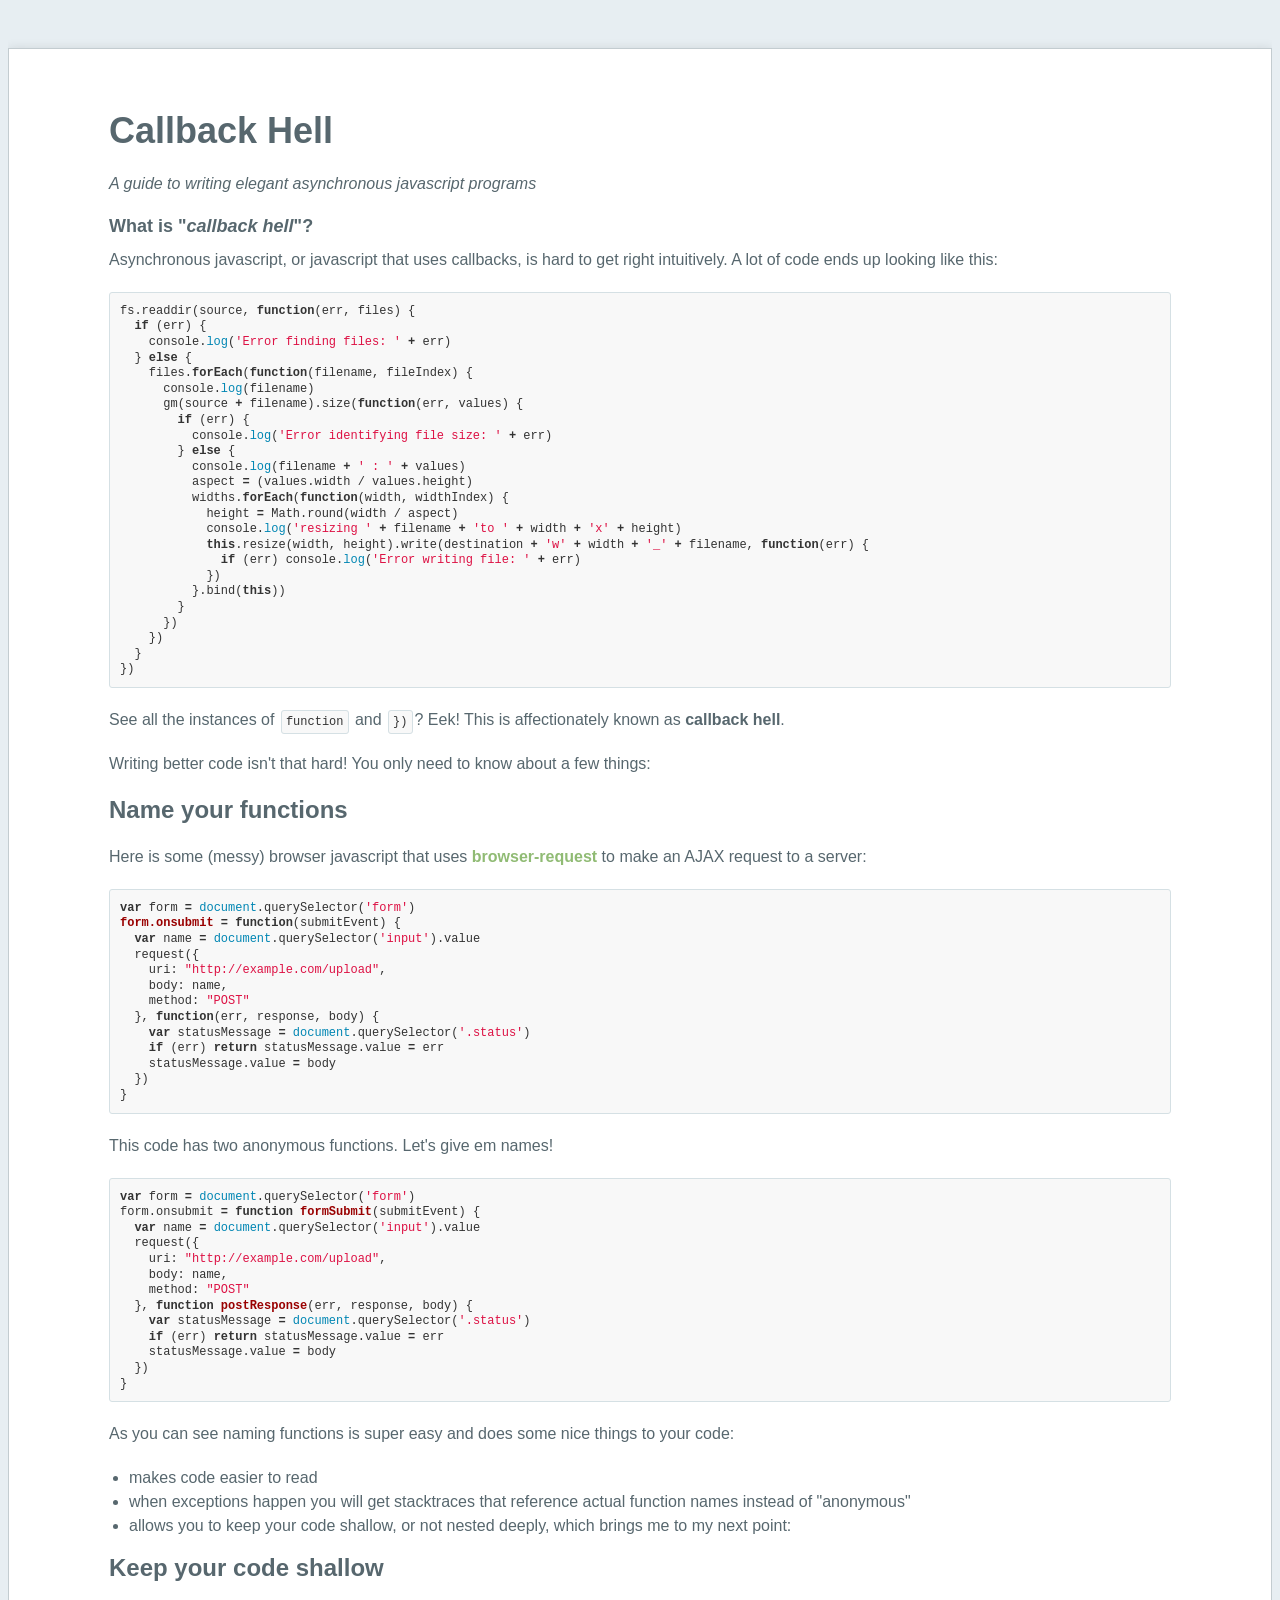
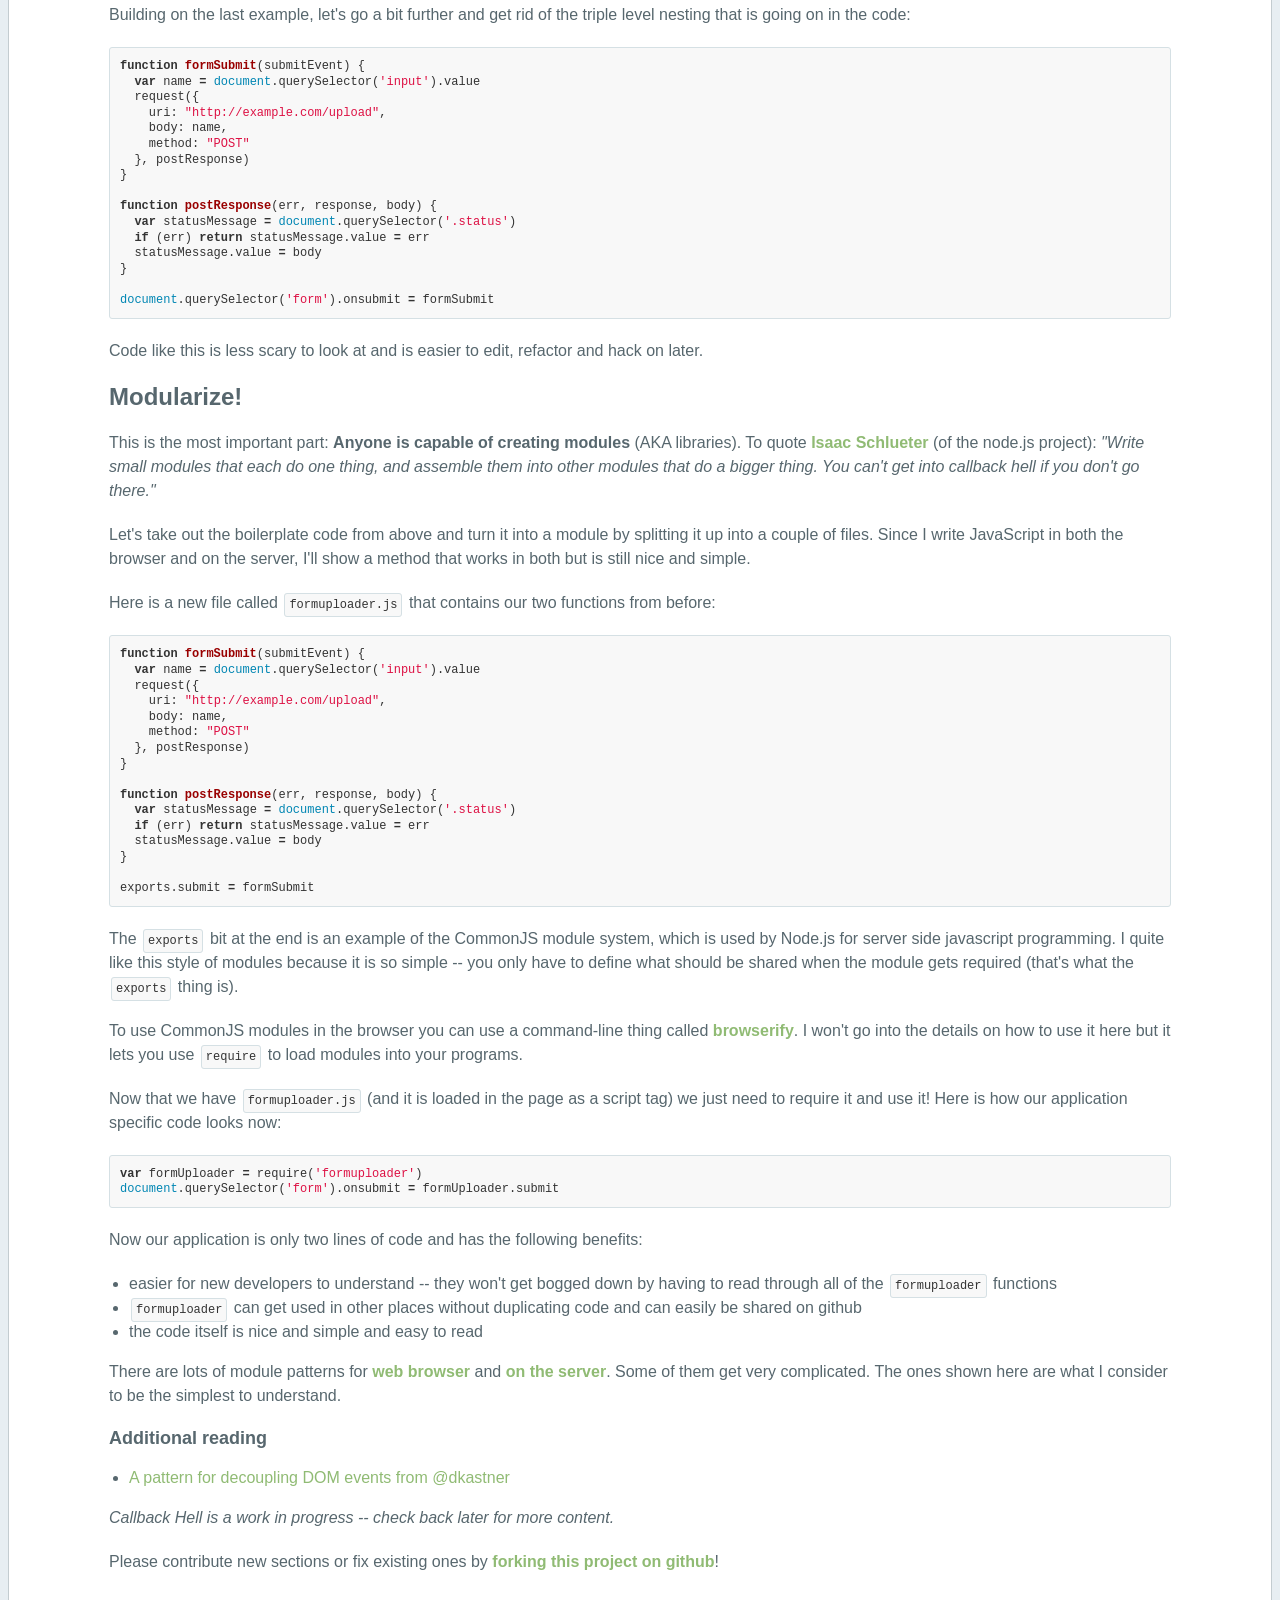
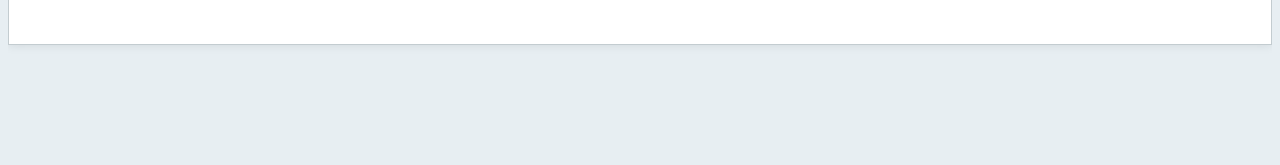
==== index.html @ ab0490d1 "Typo in hell: height x height -> width x height How ironic?" ====
<!doctype html>
<html>
  <head>
    <meta charset="utf-8">
    <meta http-equiv="X-UA-Compatible" content="chrome=1">
    <title>Callback Hell</title>

    <link rel="stylesheet" href="stylesheets/style.css">
    <link rel="stylesheet" href="stylesheets/rainbow.github.css">
    
    <meta name="viewport" content="width=device-width, initial-scale=1">
    <!--[if lt IE 9]>
    <script src="//html5shiv.googlecode.com/svn/trunk/html5.js"></script>
    <![endif]-->
  </head>
  <body>
    <div id="container">
      <div id="main">
        <div id="post" class="sticky-menu">
          <div class="inner clearfix">
            <div class="document prose">
              <div class="surface preview">
                <div class="content-preview-wrapper">
                  <div class="content-preview">
                    <div class="post-content">
                      # Callback Hell
                      
                      *A guide to writing elegant asynchronous javascript programs*
                      
                      ### What is "*callback hell*"?
                      
                      Asynchronous javascript, or javascript that uses callbacks, is hard to get right intuitively. A lot of code ends up looking like this:
                      
                          fs.readdir(source, function(err, files) {
                            if (err) {
                              console.log('Error finding files: ' + err)
                            } else {
                              files.forEach(function(filename, fileIndex) {
                                console.log(filename)
                                gm(source + filename).size(function(err, values) {
                                  if (err) {
                                    console.log('Error identifying file size: ' + err)
                                  } else {
                                    console.log(filename + ' : ' + values)
                                    aspect = (values.width / values.height)
                                    widths.forEach(function(width, widthIndex) {
                                      height = Math.round(width / aspect)
                                      console.log('resizing ' + filename + 'to ' + width + 'x' + height)
                                      this.resize(width, height).write(destination + 'w' + width + '_' + filename, function(err) {
                                        if (err) console.log('Error writing file: ' + err)
                                      })
                                    }.bind(this))
                                  }
                                })
                              })
                            }
                          })
                      
                      See all the instances of `function` and `})`? Eek! This is affectionately known as **callback hell**.
                      
                      Writing better code isn't that hard! You only need to know about a few things:
                      
                      ## Name your functions
                      
                      Here is some (messy) browser javascript that uses [browser-request](https://github.com/iriscouch/browser-request) to make an AJAX request to a server:
                          
                          var form = document.querySelector('form')
                          form.onsubmit = function(submitEvent) {
                            var name = document.querySelector('input').value
                            request({
                              uri: "http://example.com/upload",
                              body: name,
                              method: "POST"
                            }, function(err, response, body) {
                              var statusMessage = document.querySelector('.status')
                              if (err) return statusMessage.value = err
                              statusMessage.value = body
                            })
                          }
                      
                      This code has two anonymous functions. Let's give em names!

                          var form = document.querySelector('form')
                          form.onsubmit = function formSubmit(submitEvent) {
                            var name = document.querySelector('input').value
                            request({
                              uri: "http://example.com/upload",
                              body: name,
                              method: "POST"
                            }, function postResponse(err, response, body) {
                              var statusMessage = document.querySelector('.status')
                              if (err) return statusMessage.value = err
                              statusMessage.value = body
                            })
                          }
                          
                      As you can see naming functions is super easy and does some nice things to your code: 
                      
                       - makes code easier to read
                       - when exceptions happen you will get stacktraces that reference actual function names instead of "anonymous"
                       - allows you to keep your code shallow, or not nested deeply, which brings me to my next point:
                       
                      ## Keep your code shallow
                      
                      Building on the last example, let's go a bit further and get rid of the triple level nesting that is going on in the code:
                      
                          function formSubmit(submitEvent) {
                            var name = document.querySelector('input').value
                            request({
                              uri: "http://example.com/upload",
                              body: name,
                              method: "POST"
                            }, postResponse)
                          }
                      
                          function postResponse(err, response, body) {
                            var statusMessage = document.querySelector('.status')
                            if (err) return statusMessage.value = err
                            statusMessage.value = body
                          }
                      
                          document.querySelector('form').onsubmit = formSubmit

                      Code like this is less scary to look at and is easier to edit, refactor and hack on later.
                      
                      ## Modularize!
                      
                      This is the most important part: **Anyone is capable of creating modules** (AKA libraries). To quote [Isaac Schlueter](http://twitter.com/izs) (of the node.js project): *"Write small modules that each do one thing, and assemble them into other modules that do a bigger thing. You can't get into callback hell if you don't go there."*
                      
                      Let's take out the boilerplate code from above and turn it into a module by splitting it up into a couple of files. Since I write JavaScript in both the browser and on the server, I'll show a method that works in both but is still nice and simple.
                      
                      Here is a new file called `formuploader.js` that contains our two functions from before:
                      
                          function formSubmit(submitEvent) {
                            var name = document.querySelector('input').value
                            request({
                              uri: "http://example.com/upload",
                              body: name,
                              method: "POST"
                            }, postResponse)
                          }
                  
                          function postResponse(err, response, body) {
                            var statusMessage = document.querySelector('.status')
                            if (err) return statusMessage.value = err
                            statusMessage.value = body
                          }

                          exports.submit = formSubmit
                          
                      The `exports` bit at the end is an example of the CommonJS module system, which is used by Node.js for server side javascript programming. I quite like this style of modules because it is so simple -- you only have to define what should be shared when the module gets required (that's what the `exports` thing is).
                      
                      To use CommonJS modules in the browser you can use a command-line thing called [browserify](https://github.com/substack/node-browserify). I won't go into the details on how to use it here but it lets you use `require` to load modules into your programs.
                      
                      Now that we have `formuploader.js` (and it is loaded in the page as a script tag) we just need to require it and use it! Here is how our application specific code looks now:
                
                          var formUploader = require('formuploader')
                          document.querySelector('form').onsubmit = formUploader.submit
                      
                      Now our application is only two lines of code and has the following benefits:
                      
                      - easier for new developers to understand -- they won't get bogged down by having to read through all of the `formuploader` functions
                      - `formuploader` can get used in other places without duplicating code and can easily be shared on github
                      - the code itself is nice and simple and easy to read
                      
                      There are lots of module patterns for [web browser](http://www.adequatelygood.com/2010/3/JavaScript-Module-Pattern-In-Depth) and [on the server](http://nodejs.org/api/modules.html). Some of them get very complicated. The ones shown here are what I consider to be the simplest to understand.
                      
                      ### Additional reading
                      
                      - [A pattern for decoupling DOM events from @dkastner](https://gist.github.com/3392235)
                      
                      *Callback Hell is a work in progress -- check back later for more content.* 
                      
                      Please contribute new sections or fix existing ones by [forking this project on github](http://github.com/maxogden/callback-hell)!
                    </div>
                  </div>
                </div>
              </div>
            </div>
          </div>
        </div>
      </div>
    </div>
    
    <script src="javascripts/marked.js"></script>
    <script type="text/javascript">
      
      var content = document.querySelector('.post-content')
      content.setAttribute('style', "white-space: normal;")
      
      // kinda hacky but whatever
      var lines = content.innerHTML.split('\n')
      var baseIndent = lines[1].split('#')[0]
      
      lines = lines.map(function iterator(line) {
        return line.replace(baseIndent, '')
      })
      
      var trimmed = lines.join('\n')
      content.innerHTML = marked(trimmed)
    </script>
    
    <script src="javascripts/rainbow.js"></script>
    <script src="javascripts/generic.js"></script>
    <script src="javascripts/javascript.js"></script>
    <script type="text/javascript">
    
      var codeBlocks = document.querySelectorAll('code')
          
      Array.prototype.forEach.call(codeBlocks, function iterator(block) {
        block.innerHTML = unescapeEntities(block.innerHTML)
        block.setAttribute('data-language', 'javascript')
      })
      
      Rainbow.color()
      
      // markdown is dumb and always escapes &, < and > with no way to override
      function unescapeEntities(text) {
        function un(text) {
          var d = document.createElement("div")
          d.innerHTML = text
          return d.innerText || d.text || d.textContent
        }
        // need to unescape twice
        // > -> &amp;gt; -> &gt; -> >
        return un(un(text))
      }
      
    </script>
    
    <script type="text/javascript">
      var gaJsHost = (("https:" == document.location.protocol) ? "https://ssl." : "http://www.");
      document.write(unescape("%3Cscript src='" + gaJsHost + "google-analytics.com/ga.js' type='text/javascript'%3E%3C/script%3E"));
    </script>
    <script type="text/javascript">
      try {
        var pageTracker = _gat._getTracker("UA-33352116-1");
      pageTracker._trackPageview();
      } catch(err) {}
    </script>

  </body>
</html>
---- stylesheets/style.css ----
/* ------------------------------------------
  Typography / Basics
---------------------------------------------*/
html,body {
  color: #57676e;
  background: #e7eef2;
  -webkit-font-smoothing: antialiased;
  height: 100%;
  line-height: 1.5em;
  }

body,
textarea,
input { font: 13px/20px 'OpenSans', sans-serif; }

a {
  color: #434c50;
  text-decoration: none;
  -moz-transition: background-color 100ms linear, color 100ms linear;
  -o-transition: background-color 100ms linear, color 100ms linear;
  -webkit-transition: background-color 100ms linear, color 100ms linear;
  transition: background-color 100ms linear, color 100ms linear;
  }
a:hover {
  color: #2e3335;
  }

a:focus {
  outline: none;
  }

a:active {
  outline: none;
  }

p > a {font-weight: 700;}

h1,h2,h3,h4,h5,h6 {
  margin: 0;
  line-height: 1.5em;
  }
h4, h5, h6 {
  }

h1 { font-size: 24px; }
h1 small { font-size: 13px; font-weight: 400; }
h2 { 
  font-weight: 400;
  font-size: 16px;
  padding: 5px 0 5px 30px;
  }
h2 small { font-size: 16px; font-weight: 400; }
h3 { 
  font-size: 11px;
  text-transform: uppercase;
  font-weight: 700;
  margin-top: 10px;
  }

h3 small { font-size: 14px; font-weight: 400; }
h4 { font-size: 14px; }
h5 { font-size: 13px; }
h6 { font-size: 11px; font-weight: 400; }

p {
  font-size: 16px;
  line-height: 1.5em;
	margin-bottom: 0px; 
	margin-top: 10px;
  }
/* Use border-box box model */

* {
  box-sizing: border-box;
  -webkit-box-sizing: border-box;
  -moz-box-sizing: border-box;
  }

/* ------------------------------------------
  Globals
---------------------------------------------*/

/* Top Branding/Navigation */
#header {
  position: absolute;
  top: 0;
  right: 0;
  left: 0;
  padding: 0 20px;
  height: 60px;
  background: #e0e7eb;
  border-bottom: 1px solid #c3ccd0;
  box-shadow: 0 1px 0 rgba(255, 255, 255, 0),0 0 10px rgba(0, 0, 0, 0.1);
  overflow: visible;
  }

body.post #header {
  box-shadow: none;
  border-bottom: none;
  }

#header .navigation a.title {
  position: relative;
  width: 80px;
  background: url('images/sprite.png') 22px -154px no-repeat;
  height: 100%;
  margin: 0;
  -moz-border-radius: 0px;
  -webkit-border-radius: 0px;
  border-radius: 0px;
  }

#header a.title span {
  display: none;
  }

#header .navigation {
  width: 960px;
  margin: 0 auto;
  position: relative;
  line-height: 60px;
  overflow: visible;
  font-size: 12px;
  font-weight: 700;
  height: 100%;
  text-indent: 20px;
  }

#header .navigation > * {
  display: block;
  position: relative;
  padding: 0 20px 0 20px;
  margin: 0px;
  float: left;
  text-indent: 0px;
  }

#header .navigation a:hover {
  background-color: #c9d1d6; 
  }

#header .user-status {
  float: right;
  padding: 0;
  min-width: 120px;
  text-align: right;
  text-indent: -40px;
  }

#header .user-status.logged-out a.button {
  text-indent: 0;
  padding: 0 10px;
  display: block;
  }

#header .user-status .logout {
  display: block;
  float: right;
  width: 30px;
  text-indent: 3000px;
  margin-left: 10px;
  overflow: hidden;
  background-image: url('images/sprite.png');
  background-position: -441px -25px;
  background-repeat: no-repeat;
  }
 
#main {
  overflow:auto;
  padding-bottom: 60px; /* must be same height as the footer */
  }

#main .loading {
  margin: 150px auto;
  width: 50px;
  font-size: 20px;
  text-align: center;
  height: 11px;
  background: url('images/ajax-loader.gif') no-repeat;
  }

#main .loading span {
  display: none;
}

#post .inner {
  position: relative;
  }

/* ------------------------------------------
  Footer - a sticky one
---------------------------------------------*/


/* must declare 0 margins on everything, also for main layout components use padding, not 
vertical margins (top and bottom) to add spacing, else those margins get added to total height 
and your footer gets pushed down a bit more, creating vertical scroll bars in the browser */

#container { 
  min-height: 100%;
  }

#footer {
  position: relative;
  margin-top: -60px; /* negative value of footer height */
  height: 60px;
  overflow: hidden;
  line-height: 60px;
  background: #e0e7eb;
  border-top: 1px solid #c3ccd0;
  clear:both;
  }

#footer .footer-content {
  width: 960px;
  margin: 0 auto;
  font-size: 15px;
  }



#footer a, #footer .brand { 
  font-size: 12px;
  font-weight: bold;
  font-weight: 700;
  }

#footer a {
  margin-right: 20px;
  padding-left: 20px;
}

  a.about, a.help { background-image: url('images/sprite.png'); }
  a.about { background-position: 0 -959px; }
  a.help { background-position: 0 -1049px; }

#footer .footer-content p {
  margin: 16px 0;
  }
  
/*Opera Fix*/
body:before {/* thanks to Maleika (Kohoutec)*/
  content:"";
  height:100%;
  float:left;
  width:0;
  margin-top:-32767px;/* thank you Erik J - negate effect of float*/
  }


/* ------------------------------------------
  Startpage
---------------------------------------------*/

#start .dialog {
  position: relative;
  }

#start h1 {
  padding: 20px 0;
}

#start .organizations {
  overflow: auto;
  margin-bottom: 30px;
}

#start .organizations .organization {
  display: block;
  float: left;
  height: 60px;
  padding: 4px;
  width: 60px;
  margin-right: 20px;
  border: 1px solid #C3CCD0;
  background: #fff;
  -moz-border-radius: 5px;
  -webkit-border-radius: 5px;
  border-radius: 5px;
}

#start .organizations .organization img {
  padding: 0;
  margin: 0;
  -moz-border-radius: 3px;
  -webkit-border-radius: 3px;
  border-radius: 3px;
  height: 50px;
  width: 50px;
}

#start .splash {
  text-align: center;
  background: white;
  font-weight: 400;
  -moz-border-radius: 5px 5px 0 0;
  -webkit-border-radius: 5px 5px 0 0;
  border-radius: 5px 5px 0 0;
  position: relative;
  margin: 40px auto 0 auto;
  width: 340px;
  border: 1px solid #C3CCD0;
  box-shadow: 0 1px 0 rgba(255, 255, 255, 0),0 0 10px rgba(0, 0, 0, 0.1);
  border-radius: 3px;
  }

#start .splash h2 {
  background: url('images/sprite.png') 111px 47px no-repeat;
  text-indent: -3000px;
  overflow: hidden;
  display: block;
  height: 200px;
  }

#start .splash p {
  margin-bottom: 20px;	
  }

.authorize {
  border-top: 1px solid #C3CCD0;
  -moz-border-radius: 0 0 5px 5px;
  -webkit-border-radius: 0 0 5px 5px;
  border-radius: 0 0 5px 5px;
  padding: 20px ;
  }

.authorize p {
  margin-top: 0; 
  margin-bottom: 20px;
  }
  
.authorize a.button {
  display: block;
  background: #516066;
  padding: 5px;
  -moz-border-radius: 5px;
  -webkit-border-radius: 5px;
  border-radius: 5px;
  font-family:'OpenSans', sans-serif; 
  text-transform: uppercase;
  font-size: 11px;
  font-weight: 700;
  color: #fff;
  }
  .authorize a.button:hover { background: #3d4548; }

/* ------------------------------------------
  Profile
---------------------------------------------*/

#profile_wrapper {
  overflow: auto;
  padding: 20px 0;
  border-bottom: 1px solid #C3CCD0;
}

#start .profile-header {
  overflow: auto;
}

#start .profile-header .avatar {
  height: 90px;
  width: 90px;
  padding: 4px;
  border: 1px solid #C3CCD0;
  background: #fff;
  -moz-border-radius: 5px;
  -webkit-border-radius: 5px;
  border-radius: 5px;
  float: left;
}

#start .profile-header .user {
  margin-top: 25px;
  margin-left: 30px;
  float: left;
}

#start .profile-header .user .username {
  font-size: 26px;
  font-weight: bold;
  margin-bottom: 5px;
}

#start .profile-header, #start .profile-details {

  font-size: 14px;
}

#start .profile-header {
  float: left;
}

#start .profile-details {
  float: right;
  margin-top: 50px;
  margin-left: 100px;
  overflow: auto;
}

#start .profile-details .info {
  float: left;
}

#start .profile-details .info span {
  color: #93A8B1;
}

#start .profile-details .stats {
  float: right;
  margin-top: 5px;
  margin-left: 70px;
}

#start .profile-details .stats .count {
  text-align: center;
  font-size: 30px;
  font-weight: bold;
}

#start .profile-details .stats .label {
  text-align: center;
  color: #777;
}

/* ------------------------------------------
  Repos listing
---------------------------------------------*/

body.start {
  }

#start {
  padding-bottom: 20px;
  width: 960px;
  margin: 20px auto 0 auto;
  }

#start .owner {
  font-size: 16px;
  padding: 10px;
  margin-bottom: 20px;
  background: #E0E7EB; 
  -moz-border-radius: 4px;
  -webkit-border-radius: 4px;
  border-radius: 4px
  }

#start .owner::before {
  content: "";
  background: url('images/sprite.png') 0px -550px no-repeat;
  height: 30px;
  width: 30px;
  float: left;
  display: block;
  position: relative;
  }
#start .owner .repo-count {
	display: block;
	float: right;
  }

.repos {
  overflow: auto;
  padding: 0px 0 20px 0;
  }

.repos > a {
  display: block;
  float: left;
  position: relative;
  overflow: hidden;
  text-align: center;
  width: 140px;
  height: 180px;
  margin: 0 20px 20px 0;
  
  box-shadow: 0 1px 0 rgba(255, 255, 255, 0),0 0 10px rgba(0, 0, 0, 0.1);

  background:url('images/sprite.png') -450px -640px no-repeat;
  background-color: #E0E7EB;
  
  -moz-border-radius: 3px 3px 0px 3px;
  -webkit-border-radius: 3px 3px 0px 3px;
  border-radius: 3px 3px 0px 3px;
  }

.repos > a:before {
  content: '';
  display: inline-block;
  height: 100%;
  vertical-align: middle;
  margin-right: -0.25em;
  }

.repos > a:hover {
  background-color: #f0f5f7;
  }

.repos > a .name {
  display: inline-block;
  vertical-align: middle;
  width: 116px;
  font-size: 12px;
  text-align: center;
  overflow: hidden;
  word-wrap: break-word;
  color: #526066;
  margin: 0 10px;
  }

.repos > a:hover .name {
  color: #526066;
  }

.repos a .branches {
  position: absolute;
  background:url('images/sprite.png') -450px -640px no-repeat;
  background-color: #f0f5f7;
  -moz-border-radius: 3px 3px 0px 3px;
  -webkit-border-radius: 3px 3px 0px 3px;
  border-radius: 3px 3px 0px 3px;
  font-size: 12px;
  text-align: left;
  left: 0px;
  right: 0px;
  bottom: 0px;
  top: 0px;
  padding: 10px;
  overflow: auto;
  border-radius: 3px;
  }

.repos a .branches .label {
  line-height: 27px;
  padding: 0 5px;
  }

.repos a .branches .repo-error {
  position: absolute;
  top: 0; bottom: 0; left: 0; right: 0;
  color: #C52528;
  text-align: center;
  padding-top: 80px;
  padding-top: 45px;
  margin: auto;
  overflow: hidden;
  word-wrap: break-word;
  }

  
.repos a .branches .branch {
  padding: 2px 5px;
  text-align: center;
  }

.repos a .branches a.branch {
  display: block;
  color: #555;
  }

.loading-branches, .post-listing a.link.folder.loading .filename  {
  text-indent: -9999px;
  overflow: hidden;
  position: absolute;
  margin: auto;
  left: 0; right: 0; top: 0; bottom: 0;
  background: url('images/ajax-loader.gif') no-repeat;
  height: 11px;
  width: 44px;
  }
  .loading-branches, .post-listing a.link.folder.loading {
	  background-color: #F0F5F7;
  }

.repos a .branches a.branch:hover  {
  background: #E0E7EB;
  }

.start .sites,
.dialog form {
  width: 240px;
  position: absolute;
  left: 50%;
  margin-left: -120px;
  }

ul.site li {
  position: relative;
  }

ul.site li a {
  display: block;
  border-bottom: 1px solid #eee;
  padding: 4px 0;
  }
  ul.site li a:hover {
    background: url(images/icons.png) no-repeat 220px -20px;
    }

/* User box */
#user {
  font-size:12px;
  position:absolute;
  top:0;
  right:0;
  z-index:2;
  padding:5px;
  background:#eee;
  border-radius:0 0 0 4px;
  -moz-border-radius: 0 0 0 4px;
  -webkit-border-radius: 0 0 0 4px;
  box-shadow:
  inset #ccc 0px 1px,
  inset #ddd 0px 0px 5px,
  #fff 0px 1px,
  #f8f8f8 0px 3px 3px;
  }
  #user .name,
  #user .logout {
    display:inline;
    padding:0 5px;
    }
  #user a { color:#222; }
  #user .logout a { color:#999; }

/* Form hint */
#hint {
  position: absolute;
  top: -30px;
  font-size: 20px;
  width: 100%;
  text-align: center;
  }


/* ------------------------------------------
  New post
---------------------------------------------*/

.step {
  background: white;
  padding: 20px 20px 40px;
  -moz-border-radius: 4px;
  -webkit-border-radius: 4px;
  border-radius: 4px;
  width: 318px;
  margin: 40px auto 0;
  border: 1px solid #CCC;
  -moz-box-shadow: 0 0 3px rgba(0, 0, 0, 0.10);
  -webkit-box-shadow: 0 0 3px rgba(0, 0, 0, 0.10);
  box-shadow: 0 0 3px rgba(0, 0, 0, 0.10);
  }
  .step form {
    width: 240px;
    margin: 0 auto;
    }

/* ------------------------------------------
  Posts
---------------------------------------------*/

#posts {
  padding: 30px 0;
  width: 960px;
  margin: 0 auto;
  }


#publish_status {
  position: relative;
  height: 50px;
  }
  #publish_status.active {
    background: #fff;
    border: 1px solid #a0a0a0;
    }

.post-listing a.link {
  display: block;
  float: left;
  position: relative;
  overflow: hidden;
  width: 140px;
  height: 180px;
  margin: 0 20px 20px 0;
  
  box-shadow: 0 1px 0 rgba(255, 255, 255, 0),0 0 10px rgba(0, 0, 0, 0.1);
  border-radius: 3px 40px 3px 3px;
  
  background:url('images/sprite.png') -450px -400px no-repeat;
  background-color: #F2F6F8;
  }
  .post-listing a.link:hover { 
  background-color: white; 
  }

.post-listing a.link:before {
  content: '';
  display: inline-block;
  height: 100%;
  vertical-align: middle;
  margin-right: -0.25em;
  }
  
.post-listing a.link .filename {
  display: inline-block;
  vertical-align: middle;
  width: 116px;
  font-size: 12px;
  text-align: center;
  overflow: hidden;
  word-wrap: break-word;
  color: #526066;
  margin: 0 10px;
  }
  .post-listing a.link.loading { background-color: white; }
  .post-listing a.link.loading .filename {
    text-indent: -9999px;
    overflow: hidden;
    position: absolute;
    margin: auto;
    left: 0; right: 0; top: 0; bottom: 0;
    background: url('images/ajax-loader.gif') no-repeat;
    height: 11px;
    width: 44px;
    color: #444;
    }

.post-listing a.link:hover .filename {
  color: #526066;
  }

.post-listing a.link:hover {
  border-color: #a0a0a0;
  color: #404040;
  }

.post-listing a.link:active {
  border-color: #526066;
  }

.post-listing a.link.folder {
  background:url('images/sprite.png') -450px -150px no-repeat;
  background-color: #E0E7EB;
  border-radius: 3px;
  }
  .post-listing a.link.folder:hover { 
    background-color: #f0f5f7; 
    }

.post-listing a.link.new .button {
  background: #516066 url('images/sprite.png') -440px -90px no-repeat;
  text-indent: 10px;
  padding: 5px;
  color: white;
  position: absolute;
  width: 100px;
  margin: auto;
  top: 40%;
  left: 0;
  right: 0;
  -moz-border-radius: 5px;
  -webkit-border-radius: 5px;
  border-radius: 5px;
  text-transform: uppercase;
  text-align: center;
  font-size: 11px;
  font-weight: 700;
  }
  .post-listing a.link.new:hover .button { background: #3d4548 url('images/sprite.png') -440px -90px no-repeat; }


/* ------------------------------------------
  Post
---------------------------------------------*/

.document-menu {
  padding: 0 20px;
  height: 60px;
  background: #667880;
  overflow: visible;
  line-height: 40px;
  z-index: 2000;
  }

#post.sticky-menu .document-menu {
  position: fixed;
  top: 0px;
  left: 0px;
  right: 0px;
  }

#post.published .document-menu {
  background: #90bb74;
  }

#post.published .metadata {
  background: #73965d;
  }

.document-menu .options {
  display: none;
  background: #667880;
  -moz-transition: background 100ms linear;
  -o-transition: background 100ms linear;
  -webkit-transition: background 100ms linear;
  transition: background 100ms linear;
  }

#post.published .document-menu .options {
  background: #90bb74;
  }

.document-menu-content {
  width: 960px;
  margin: 0 auto;
  color: #E7EEF2;
  font-weight: 700;
  position: relative;
  }

.document-menu-content .status {
  position: absolute;
  left: -50px;
  width: 50px;
  height: 60px;
  background-image:url('images/sprite.png');
  background-position: -290px -185px;
  }

#post.published .document-menu-content .status {
  background-position: -290px -285px;
  }

.document-menu-content .menu-item {
  background: rgba(0,0,0, 0.2);
  line-height: 40px;
  margin: 10px 0;
  }

.document-menu-content .menu-item state {
  background: none;
  }

.document-menu-content .menu-item.preview, .document-menu-content .menu-item.cheatsheet, .document-menu-content .menu-item.compose {
  text-indent: -9999px;
  overflow: hidden;
  background-image:url('images/sprite.png');
  background-repeat: no-repeat;
  width: 40px;
  padding: 0;
  margin-left: 1px;
  border-radius: 0;
  }
  .document-menu-content .menu-item.cheatsheet { 
    background-position: -290px -486px;
    -moz-border-radius: 5px 0px 0px 5px;
    -webkit-border-radius: 5px 0px 0px 5px;
    border-radius: 5px 0px 0px 5px;
    }
  .document-menu-content .menu-item.preview { 
    background-position: -438px 15px;
    -moz-border-radius: 0px 5px 5px 0px;
    -webkit-border-radius: 0px 5px 5px 0px;
    border-radius: 0px 5px 5px 0px;
    }
  .document-menu-content .menu-item.compose { 
    background-position: -288px -538px;
    }
  
.document-menu-content .menu-item.preview.active, .document-menu-content .menu-item.cheatsheet.active, .document-menu-content .menu-item.compose.active {
  background-color: rgba(0,0,0, 0.6);
  }

.document-menu-content .menu-item.meta {
  background-image:url('images/sprite.png');
  background-position: -288px 14px;
  padding-left: 35px;
  padding-right: 10px;
  }

.document-menu-content .menu-item.meta.active {
  background-color: rgba(0,0,0, 0.6);
  }

.document-menu-content a {
  color: #E7EEF2;
  }
  .document-menu-content a:active {
	  -webkit-box-shadow: inset 0px 0px 5px 0px rgba(0, 0, 0, .2);
    box-shadow: inset 0px 0px 5px 0px rgba(0, 0, 0, .2);
    }

.menu-item {
  -moz-border-radius: 5px;
  -webkit-border-radius: 5px;
  border-radius: 5px;
  }

.menu-item:hover {
  background: rgba(0,0,0, 0.3);
  }

.document-menu-content .menu-item.meta {
  margin-left: 20px;
  }

.document-menu-content .filename input {
  font-family: Menlo, monospace;
  background: transparent;
  border: none;
  height: 40px;
  font-size: 16px;
  color: #555;
  color: #e7eef2;
  width: 400px;
  padding: 0 5px;
  margin: 10px 0;
  -moz-border-radius: 5px;
  -webkit-border-radius: 5px;
  border-radius: 5px;
  }

.document-menu-content .filename .state {
  position: absolute;
  left: 420px;
  top: 15px;
  width: 50px;
  height: 30px;
  }

.document-menu-content .filename .state.loading {
  background: url('images/ajax-loader.gif') center center no-repeat;
  }

.document-menu-content .filename .state.error {
  background-image:url('images/sprite.png');
  background-position: -300px -200px;
  }

.document-menu-content .filename .state.success {
  background-image:url('images/sprite.png');
  background-position: -300px -300px;
  }

.document-menu-content .filename input:hover, .document-menu-content .filename input:focus {
  background-color: rgba(0,0,0, 0.2);
  color: #e7eef2;
  }

.document-menu .options {
  position: absolute;
  top: 60px;
  right: 0px;
  width: 300px;
  z-index: 3000;
  border-radius: 0 0 5px 5px;
  }


.document-menu .options .publish-state {
  padding: 0 20px;
  }

.document-menu .options .actions {
  background: rgba(255, 255, 255, 0.1);
  padding: 20px;
  border-radius: 0 0 5px 5px;
  }

.document-menu .options .actions .button {
  display: block;
  text-align: center;
  background: rgba(0,0,0, 0.2);
  -moz-border-radius: 5px;
  -webkit-border-radius: 5px;
  border-radius: 5px;
  }

.document-menu .options .actions .button:hover {
  background: #DB6F6F;
  }

.document-menu-content .menu-item.save-state {
	background: none;
  }
  .document-menu-content .menu-item.save-state:hover {
  background: none;
  }

.document-menu-content .state .button.save { 
  background: rgba(0,0,0, 0.2); 
  width: 180px; 
  text-align: center;
  line-height: 40px;
  margin-left: 1px;
  margin: 0px;
  height: 40px;
  border-radius: 0px 4px 4px 0px;
  margin-left: 1px;
  padding: 0;
  }
  .document-menu-content .state .button.save:hover { background: rgba(0,0,0, 0.4); }

.document-menu-content .save-state {
  margin-left: 20px;
  }
  .document-menu-content .save-state:hover {
    background: rgba(0,0,0, 0.2);
    }

.document-menu-content .state .button {
  display: block;
  float:left;
  color: #fff;
  -moz-border-radius: 3px;
  -webkit-border-radius: 3px;
  border-radius: 3px;
  margin: 5px;
  line-height: 30px;
  height: 30px;
  padding: 0 12px;
  }

.document-menu-content .state .button.toggle-options {
  background-image: url('images/sprite.png');
  background-position: -288px -437px;
  width: 50px;
  padding: 0;
  height: 40px;
  margin: 0;
  border-radius: 3px 0 0 3px;
  background-color: rgba(0, 0, 0, .2);
  }

.document-menu-content .state .button:hover {
  background-color: rgba(0, 0, 0, 0.4);
  }

.document-menu-content .state .button.inactive, .document-menu-content .state .button.inactive:hover {
  text-shadow: none;
  background: rgba(0, 0, 0, 0.1);
  color: rgba(255, 255, 255, 0.5);
  cursor: default;
  }

.document-menu-content .state .button.error, .document-menu-content .state .button.error:hover {
  background: #DB6F6F;
  }
  .document-menu-content .state .button.saving {
	  text-indent: -9999px;
	  overflow: hidden;
	  background-image: url('images/ajax-loader-unpublished.gif');
	  background-repeat: no-repeat;
	  background-position: 60px 13px;
	  }
	  .published .document-menu-content .state .button.saving {
  	  text-indent: -9999px;
	    overflow: hidden;
	    background-image: url('images/ajax-loader-published.gif');
	    background-repeat: no-repeat;
	    background-position: 60px 13px;
	    }

.document-menu-content .state .options {
  background: rgba(0,0,0, 0.3);
  color: #fff;
  -moz-border-radius: 5px;
  -webkit-border-radius: 5px;
  border-radius: 5px;
  margin-left: 10px;
  padding: 8px;
  }

.document .metadata {
  overflow: hidden;
  background: #526066;
  color: #CCC;
  z-index: 1000;
  -moz-transition: background 100ms linear;
  -o-transition: background 100ms linear;
  -webkit-transition: background 100ms linear;
  transition: background 100ms linear;
  }

.document .metadata-content .CodeMirror {
  color: #F0F0F0;
  }

.document .metadata-content {
  width: 960px;
  margin: 0 auto;
  }

.document .metadata #raw_metadata {
  }

.state p,
.state .button-padding {
  float: left;
  }
  .state p {
    color: #526066;
    font-weight: 400;
    font-size: 11px;
    line-height: 35px;
    margin: 0;
    }

.document {
  min-height: 400px;
  position: relative;
  overflow:hidden;
  }

.document .surface {
  overflow: hidden;
  }

.document .surface .cheatsheet-wrapper         { display: none; }
.document .surface .content-wrapper            { display: none; }
.document .surface .content-preview-wrapper    { display: none; }

.document .surface.cheatsheet .cheatsheet-wrapper {
  padding-top: 20px;
  display: block;
  position: relative;
  }

.document .surface.compose .content-wrapper {
  padding-top: 20px;
  display: block;
  position: relative;
  }

.document .surface.preview .content-preview-wrapper {
  position: relative;
  display: block;
  padding-top: 20px;
  word-wrap: break-word;
  }

.document .content-preview, .document .content {
  padding: 20px 0px;
  margin: 0 auto;
  }

.document .cheatsheet-wrapper .content {
  width: 960px;

  margin: 0 auto;
  overflow: auto;
  }

.document .cheatsheet-wrapper .content .left {
  float: left;
  width: 450px;
  }

.document .cheatsheet-wrapper .content .right {
  float: right;
  width: 450px;
  }

.document .cheatsheet-wrapper .content h2 {
  font-weight: 700;
  padding: 5px 0;
  margin: 0;
  }

.document .cheatsheet-wrapper .content pre {
  border: 1px solid #C3CCD0;
  box-shadow: 0 1px 0 rgba(255, 255, 255, 0),0 0 10px rgba(0, 0, 0, 0.1);
  background: #fff;
  line-height: 1.5em;
  font-size: 17px;
  padding: 10px;
  font-family: Menlo, monospace !important;
  }

/* ------------------------------------------
  Rendered Markdown
---------------------------------------------*/

.post-content {
  white-space: pre;
  background: #fff;
  padding: 50px 100px;
  font-family: 'OpenSans', sans-serif;
  font-weight: 400;
  border: 1px solid #C3CCD0;
  font-size: 16px;
  box-shadow: 0 1px 0 rgba(255, 255, 255, 0),0 0 10px rgba(0, 0, 0, 0.1);
  }

.post-content * {
	line-height: 1.2em;
  }

.post-content p, .post-content ul, .post-content ol,  .post-content li {
	line-height: 1.5em;
  }

.post-content .title {
  font-size: 18px; 
  margin-bottom: 20px; 
  font-weight: 700;
  border-bottom: 1px solid #d5e0e4;
  padding-bottom: 20px;
  }

.post-content h1 { font-size: 36px; margin: 10px 0 20px 0; }
.post-content h2 { font-size: 24px; margin: 10px 0 20px 0; font-weight: 700; padding: 0; }
.post-content h3, .post-content h4, .post-content h5, .post-content h6 { 
  text-transform: none;
  font-size: 18px;
  font-weight: 700;
  margin: 10px 0 5px 0;
  }
  
.post-content blockquote {
	padding-left: 19px;
  border-left: 1px solid #d5e0e4;
  font-style: italic;
  margin-bottom: 20px;
  }

.post-content ul {
  margin-left: 0px;
  padding-left: 20px;
  list-style: disc;
  }

.post-content ol {
  margin-left: 0px;
  padding-left: 20px;
  list-style: decimal;
  }

.post-content img {
  max-width: 780px;
  }

.post-content .meta {
  margin-top: 30px;
  padding-top: 5px;
  font-size: 12px;
  text-transform: uppercase;
  border-top: 1px solid #d5e0e4;
  }

.post-content a {
  color: #90BB74;
  }
.post-content a:hover {
  color: #73955C;
  }
  
.post-content p {
  margin-bottom: 20px;
  }

.post-content p:last-child {
  margin-bottom: 20px;
  }
  
.post-content code {
  font-family: Menlo, monospace;
  padding: 4px;
  margin: 0 2px;
  -moz-border-radius: 3px;
  -webkit-border-radius: 3px;
  border-radius: 3px;
  font-size: 12px;
  border: 1px solid #d5e0e4;
  }

.post-content pre {
  overflow: auto;
  padding: 10px;
  border-radius: 3px;
  border: 1px solid #d5e0e4;
  word-wrap: normal
  }
  .post-content pre code {

    border: none;
    margin: 0;
    padding: 0;
    }

.post-content hr {
  margin: 5px 0 19px 0;
  border: 0;
  border-top: 1px solid #d5e0e4;
  -moz-border-radius: 5px;
  -webkit-border-radius: 5px;
  border-radius: 5px;
  }

/* ------------------------------------------
  About
---------------------------------------------*/

#container .about {
  width: 960px;
  margin: 30px auto;
  background: white;
  }

/* ------------------------------------------
  Logbook
---------------------------------------------*/

.help {
  width: 960px;
  margin: 20px auto;
  }

.help h2 {
  background: url('images/sprite.png') -110px -1042px no-repeat;
  }
  .help.post-content h2 { background: none;}
  
.help .articles {
  overflow: auto;
  }

.help .articles .article {
  -moz-border-radius: 4px;
  -webkit-border-radius: 4px;
  border-radius: 4px
  border: #c3ccd0 1px solid;
  overflow: hidden;
  background-color: #F2F6F8;
  box-shadow: 0 1px 0 rgba(255, 255, 255, 0),0 0 10px rgba(0, 0, 0, 0.1);

  font-size: 16px;
  position: relative;
  margin: 20px 20px 0px 0;
  width: 220px;
  height: 250px;
  color: #444;
  display: block;
  float: left;
  padding: 10px;
  border: 1px solid #C3CCD0;
  }
  .help .articles .article:hover {
    background-color: white;
    }

.help .articles .article .title {
  padding: 5px 0;
  }

.help .articles .article p {
  font-size: 12px;
  font-weight: 400;
  }


.help-article {
  width: 960px;
  margin: 30px auto;
  }

/* ------------------------------------------
  Notifications
---------------------------------------------*/

#notification .notification{
  text-align: center;
  width: 440px;
  margin: 60px auto 0 auto;
  padding: 20px;
  font-size: 24px;
  line-height: 1.5em;
  font-weight: 700;
  }

#notification a {
	background: #516066;
  padding: 5px;
  color: white;
  position: relative;
  display: block;
  width: 100px;
  height: 30px;
  margin: 0px auto;
  -moz-border-radius: 5px;
  -webkit-border-radius: 5px;
  border-radius: 5px;
  text-transform: uppercase;
  text-align: center;
  font-size: 11px;
  font-weight: 700;
  }
  #notification a:hover { background: #3d4548; }

ul.form li {
  position: relative;
  }

label.error {
  color: #E73C58;
  position: absolute;
  right: 5px;
  top: 23px;
  font-size: 12px;
  }

/* ------------------------------------------
  Class Helpers
---------------------------------------------*/
.clearfix:after {
  content: '.';
  display: block;
  height: 0;
  clear: both;
  visibility: hidden;
  }

* html .clearfix { height: 1%; } /* IE6 */
*:first-child + html .clearfix { min-height: 1%; } /* IE7 */

.icon {
  background: transparent url(images/icons.png) no-repeat 0 0;
  width: 20px;
  height: 20px;
  display: block;
  text-indent: -999em;
  }
.fl { float: left; }
.fr { float: right; }
.clear { clear: both; }

.inner      { padding: 0px 0px 40px; }
.hidden     { display: none; }
.centered   { text-align: center; }
.scrolling  { overflow: auto; }
.clipping   { overflow: hidden; }

/* ------------------------------------------
  ios and small screen alterations
---------------------------------------------*/
 @media all and (max-width: 480px) {
  #post .inner {
    width: 100%;
    margin: 0;
    padding: 10px 0px;
    }
  .toggle-mode {
    right: 0;
    }
  }

  @media all and (max-width: 480px) {
    .document .content-preview, .document .content {
      width: 100%;
      padding: 0;
    }
    .content-preview-wrapper {
      padding-top: 0;
    }
    #container {
      min-width: 100%;
    }
    .post-content {
      padding: 20px 15px;
    }
  }
---- stylesheets/rainbow.github.css ----
/**
 * GitHub theme
 *
 * @author Craig Campbell
 * @version 1.0.2
 */
pre {
    border: 1px solid #ccc;
    word-wrap: break-word;
    padding: 6px 10px;
    line-height: 19px;
    margin-bottom: 20px;
    white-space: pre-wrap;
}

code {
    border: 1px solid #eaeaea;
    margin: 0px 2px;
    padding: 0px 5px;
    font-size: 12px;
}

pre code {
    border: 0px;
    padding: 0px;
    margin: 0px;
    -moz-border-radius: 0px;
    -webkit-border-radius: 0px;
    border-radius: 0px;
}

pre, code {
    font-family: 'Bitstream Vera Sans Mono', Courier, monospace;
    color: #333;
    background: #f8f8f8;
    -moz-border-radius: 3px;
    -webkit-border-radius: 3px;
    border-radius: 3px;
}

pre, pre code {
    font-size: 13px;
}

pre .comment {
    color: #998;
}

pre .support {
    color: #0086B3;
}

pre .tag, pre .tag-name {
    color: navy;
}

pre .keyword, pre .css-property, pre .vendor-prefix, pre .sass, pre .class, pre .id, pre .css-value, pre .entity.function, pre .storage.function {
    font-weight: bold;
}

pre .css-property, pre .css-value, pre .vendor-prefix, pre .support.namespace {
    color: #333;
}

pre .constant.numeric, pre .keyword.unit, pre .hex-color {
    font-weight: normal;
    color: #099;
}

pre .entity.class {
    color: #458;
}

pre .entity.id, pre .entity.function {
    color: #900;
}

pre .attribute, pre .variable {
    color: teal;
}

pre .string, pre .support.value  {
    font-weight: normal;
    color: #d14;
}

pre .regexp {
    color: #009926;
}
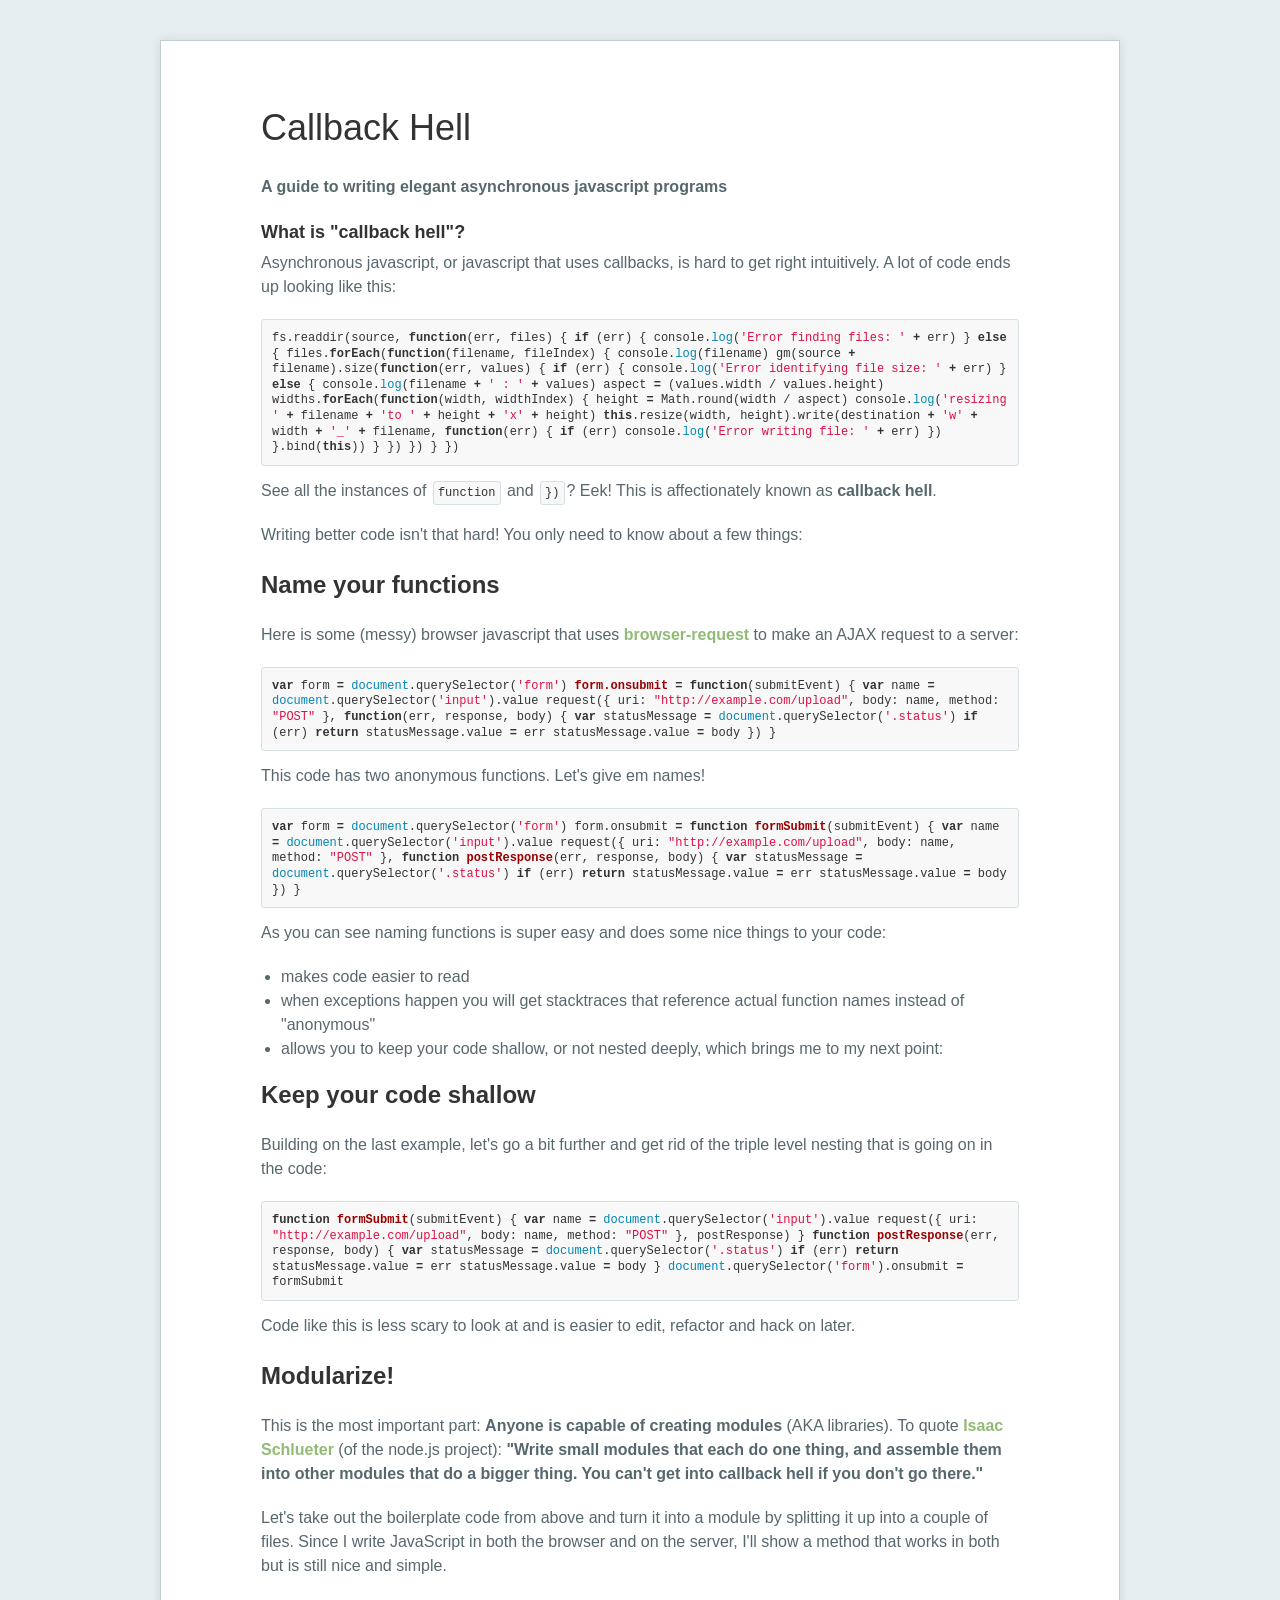
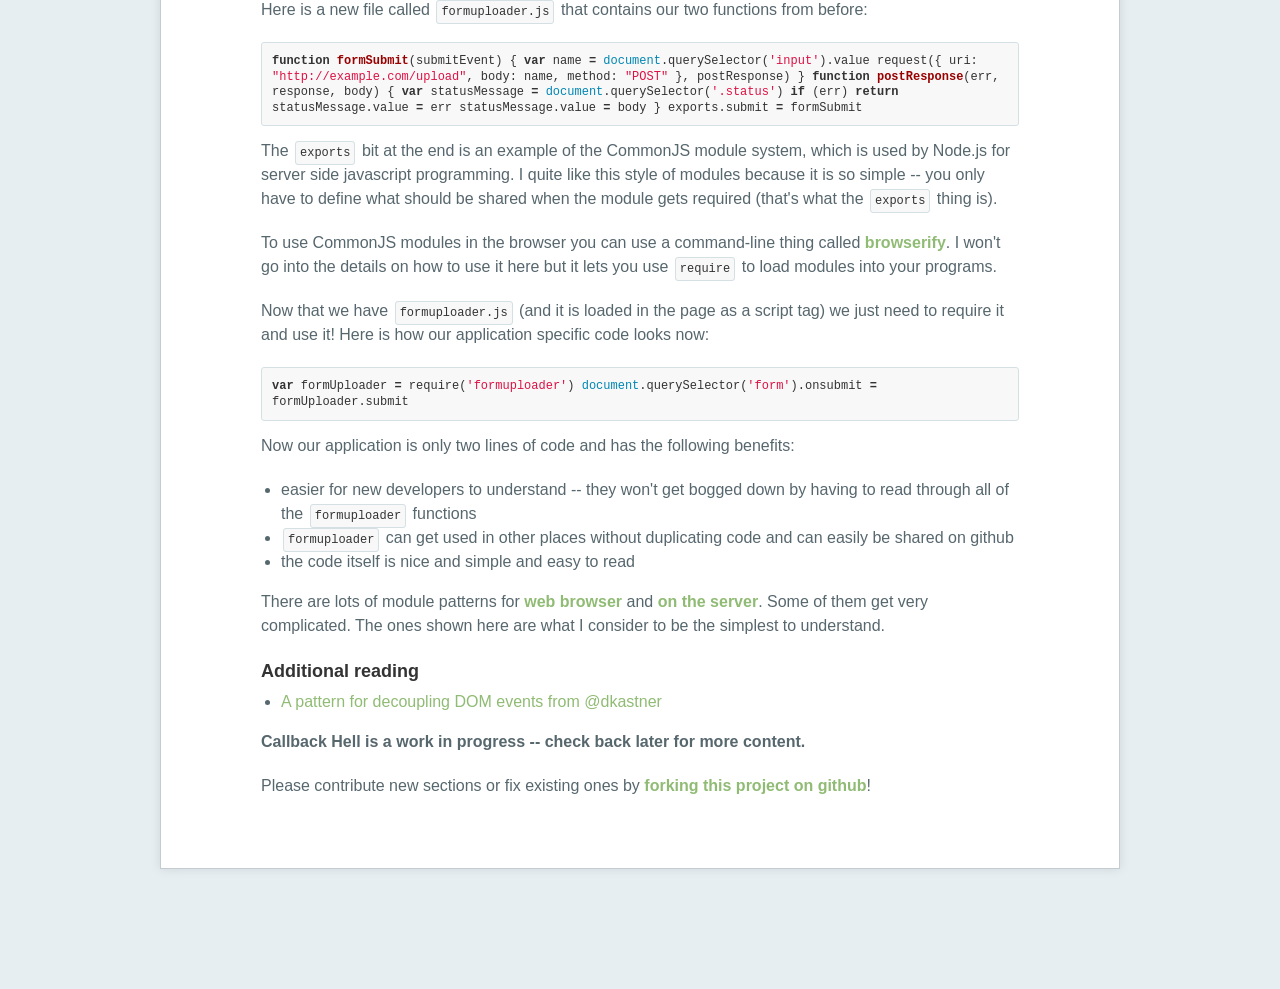
==== commit 2d319a79: "Merge 6acefbdd878be1881af11f13d64269342f184949 into 647459d35466461afcb72b96ddffd125d2217eee" ====
--- a/index.html
+++ b/index.html
@@ -13,7 +13,7 @@
     <script src="//html5shiv.googlecode.com/svn/trunk/html5.js"></script>
     <![endif]-->
   </head>
-  <body>
+  <body class="typo">
     <div id="container">
       <div id="main">
         <div id="post" class="sticky-menu">
@@ -45,7 +45,7 @@
                                     aspect = (values.width / values.height)
                                     widths.forEach(function(width, widthIndex) {
                                       height = Math.round(width / aspect)
-                                      console.log('resizing ' + filename + 'to ' + width + 'x' + height)
+                                      console.log('resizing ' + filename + 'to ' + height + 'x' + height)
                                       this.resize(width, height).write(destination + 'w' + width + '_' + filename, function(err) {
                                         if (err) console.log('Error writing file: ' + err)
                                       })
--- a/stylesheets/style.css
+++ b/stylesheets/style.css
@@ -1,6 +1,57 @@
-/* ------------------------------------------
-  Typography / Basics
----------------------------------------------*/
+@charset "utf-8"; 
+
+/* use the typo.css */
+html{color:#555; background:#fff; -webkit-text-size-adjust:100%; -ms-text-size-adjust:100%}
+body, dl, dt, dd, ul, ol, li, h1, h2, h3, h4, h5, h6, pre, code, form, fieldset, legend, input, textarea, p, blockquote, th, td, hr, button, article, aside, details, figcaption, figure, footer, header, group, menu, nav, section{margin:0; padding:0;white-space:normal;}
+article, aside, details, figcaption, figure, footer, header, hgroup, menu, nav, section{display:block}
+audio, canvas, video{display:inline-block; *display:inline; *zoom:1}
+body, button, input, select, textarea{font:500 14px/1.8 'Hiragino Sans GB',sans-serif}
+table{border-collapse:collapse; border-spacing:0}
+th{text-align:inherit}
+fieldset, img{border:0}
+iframe{display:block}
+blockquote{margin:1em 4em 1em 2em; padding:0.6em 1em; background:#f1f1f1}
+blockquote blockquote{padding:0 0 0 1em; margin-left:2em; border-left:0.4em solid #ddd}
+acronym, abbr{border-bottom:1px dotted; font-variant:normal}
+abbr{cursor:help}
+del{text-decoration:line-through}
+address, caption, cite, code, den, em, th, var{font-style:normal; font-weight:500}
+ul, ol{list-style:none}
+caption, th{text-align:left}
+q:before, q:after{content:''}
+sub, sup{font-size:75%; line-height:0; position:relative; vertical-align:text-top\9}
+:root sub, :root sup{vertical-align:baseline}
+sup{top:-0.5em}
+sub{bottom:-0.25em}
+a:hover{text-decoration:underline}
+ins, a{text-decoration:none}
+u, .typo-u{text-decoration:underline}
+mark{background:#fffdd1}
+pre, code{font-family:"Courier New",Courier,monospace}
+pre{border:1px solid #ddd; border-left-width:0.4em; background:#fbfbfb; padding:10px}
+small{font-size:12px; color:#888}
+.clearfix:before, .clearfix:after{content:""; display:table}
+.clearfix:after{clear:both}
+.clearfix{zoom:1}
+.typo p, .typo pre, .typo ul, .typo ol, .typo dl, .typo form, .typo hr, .typo table, 
+.typo-p, .typo-pre, .typo-ul, .typo-ol, .typo-dl, .typo-form, .typo-hr, .typo-table{margin-bottom:1em}
+h1, h2, h3, h4, h5, h6{font-weight:500; font-weight:800\9; color:#333}
+.typo h1, .typo h2, .typo h3, .typo h4, .typo h5, .typo h6, 
+.typo-h1, .typo-h2, .typo-h3, .typo-h4, .typo-h5, .typo-h6{margin-bottom:0.4em; line-height:1.5}
+.typo h1, .typo-h1{font-size:1.8em}
+.typo h2, .typo-h2{font-size:1.6em}
+.typo h3, .typo-h3{font-size:1.4em}
+.typo h4, .typo-h4{font-size:1.2em}
+.typo h5, .typo h6, .typo-h5, .typo-h6{font-size:1em}
+.typo ul, .typo-ul{margin-left:1.3em; list-style:disc}
+.typo ol, .typo-ol{list-style:decimal; margin-left:1.9em}
+.typo li ul, .typo li ol, .typo-ul ul, .typo-ul ol, .typo-ol ul, .typo-ol ol{margin-top:0; margin-bottom:0; margin-left:2em}
+.typo li ul, .typo-ul ul, .typo-ol ul{list-style:circle}
+.typo table th, .typo table td, .typo-table th, .typo-table td{border:1px solid #ddd; padding:5px 10px}
+.typo table th, .typo-table th{background:#fbfbfb}
+.typo table thead th, .typo-table thead th{background:#f1f1f1}
+.typo-em, .typo em{font-weight:700}
+
 html,body {
   color: #57676e;
   background: #e7eef2;
@@ -8,10 +59,6 @@
   height: 100%;
   line-height: 1.5em;
   }
-
-body,
-textarea,
-input { font: 13px/20px 'OpenSans', sans-serif; }
 
 a {
   color: #434c50;
@@ -35,46 +82,10 @@
 
 p > a {font-weight: 700;}
 
-h1,h2,h3,h4,h5,h6 {
-  margin: 0;
-  line-height: 1.5em;
-  }
-h4, h5, h6 {
-  }
-
-h1 { font-size: 24px; }
 h1 small { font-size: 13px; font-weight: 400; }
-h2 { 
-  font-weight: 400;
-  font-size: 16px;
-  padding: 5px 0 5px 30px;
-  }
 h2 small { font-size: 16px; font-weight: 400; }
-h3 { 
-  font-size: 11px;
-  text-transform: uppercase;
-  font-weight: 700;
-  margin-top: 10px;
-  }
-
 h3 small { font-size: 14px; font-weight: 400; }
-h4 { font-size: 14px; }
-h5 { font-size: 13px; }
-h6 { font-size: 11px; font-weight: 400; }
-
-p {
-  font-size: 16px;
-  line-height: 1.5em;
-	margin-bottom: 0px; 
-	margin-top: 10px;
-  }
-/* Use border-box box model */
-
-* {
-  box-sizing: border-box;
-  -webkit-box-sizing: border-box;
-  -moz-box-sizing: border-box;
-  }
+
 
 /* ------------------------------------------
   Globals
@@ -198,6 +209,7 @@
 
 #container { 
   min-height: 100%;
+  min-width: 960px;
   }
 
 #footer {
@@ -336,7 +348,6 @@
   -moz-border-radius: 5px;
   -webkit-border-radius: 5px;
   border-radius: 5px;
-  font-family:'OpenSans', sans-serif; 
   text-transform: uppercase;
   font-size: 11px;
   font-weight: 700;
@@ -1143,6 +1154,7 @@
 
 .document .content-preview, .document .content {
   padding: 20px 0px;
+  width: 960px;
   margin: 0 auto;
   }
 
@@ -1187,7 +1199,6 @@
   white-space: pre;
   background: #fff;
   padding: 50px 100px;
-  font-family: 'OpenSans', sans-serif;
   font-weight: 400;
   border: 1px solid #C3CCD0;
   font-size: 16px;
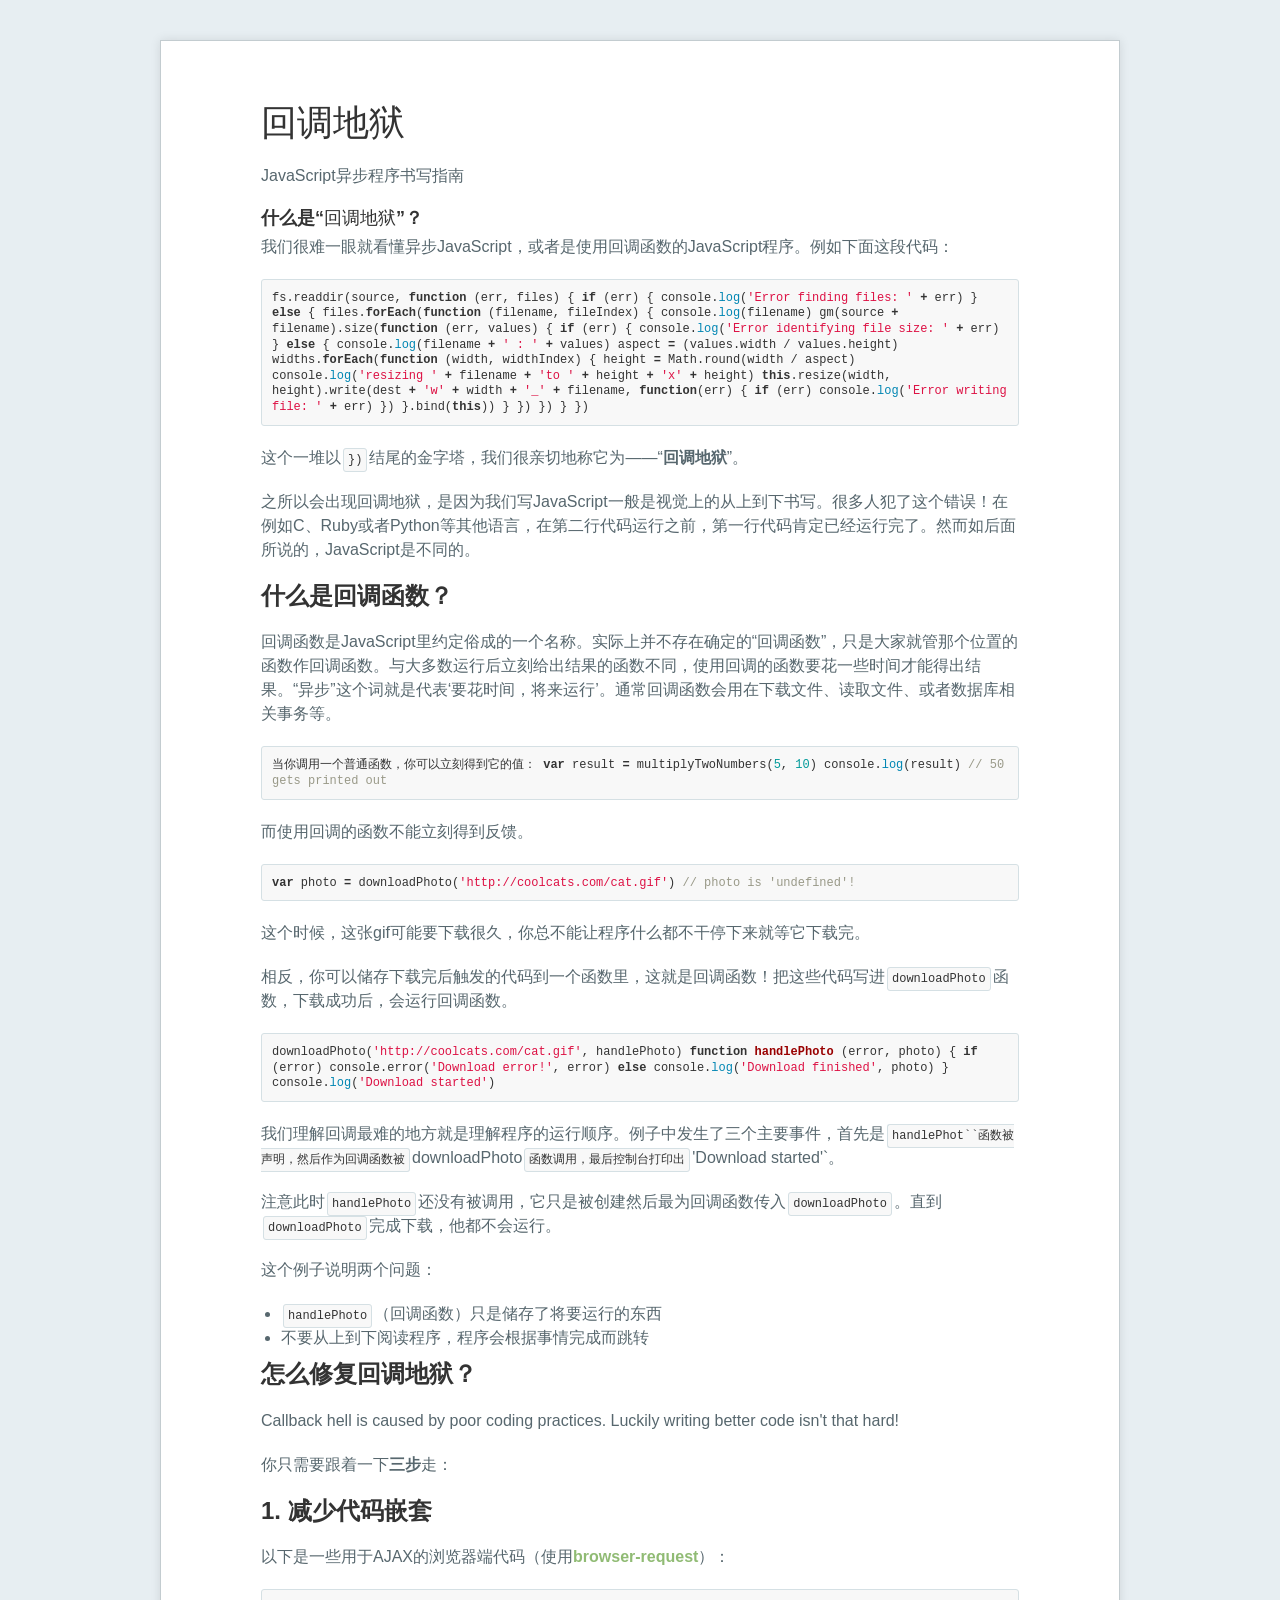
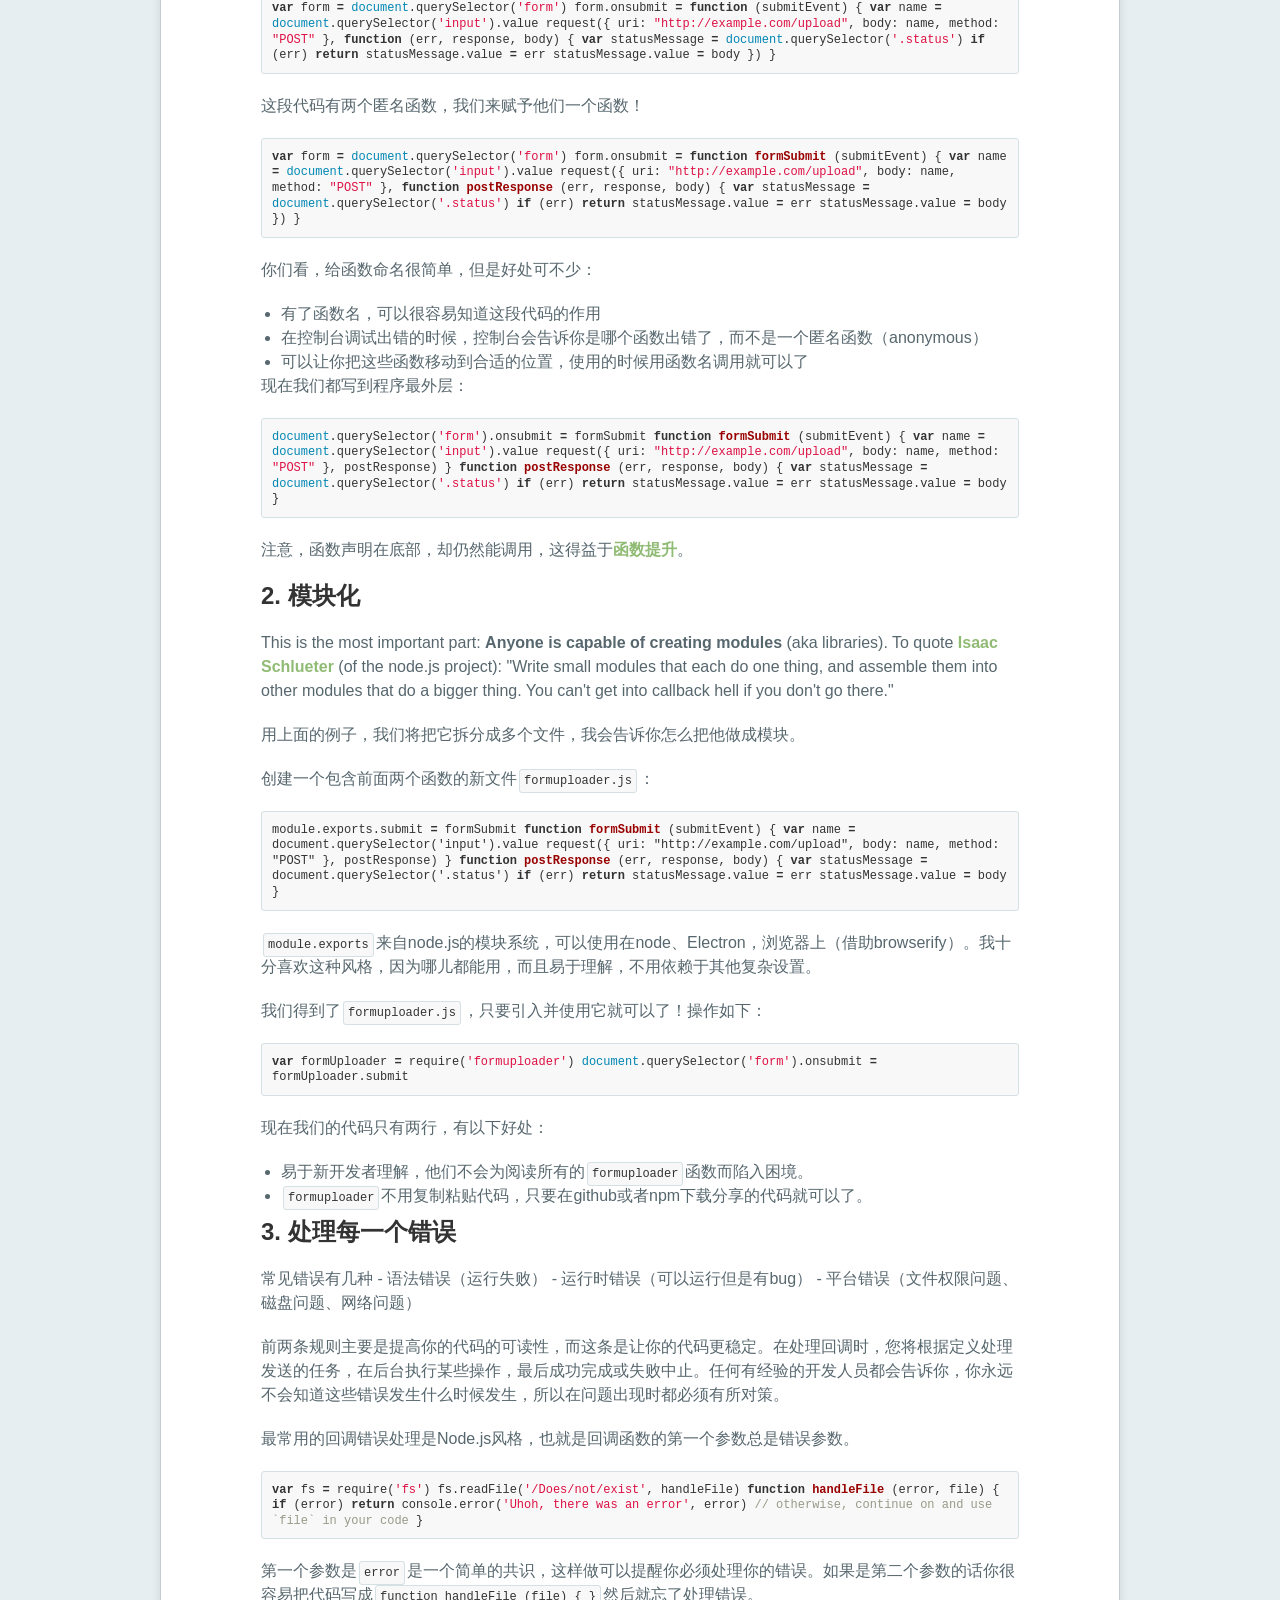
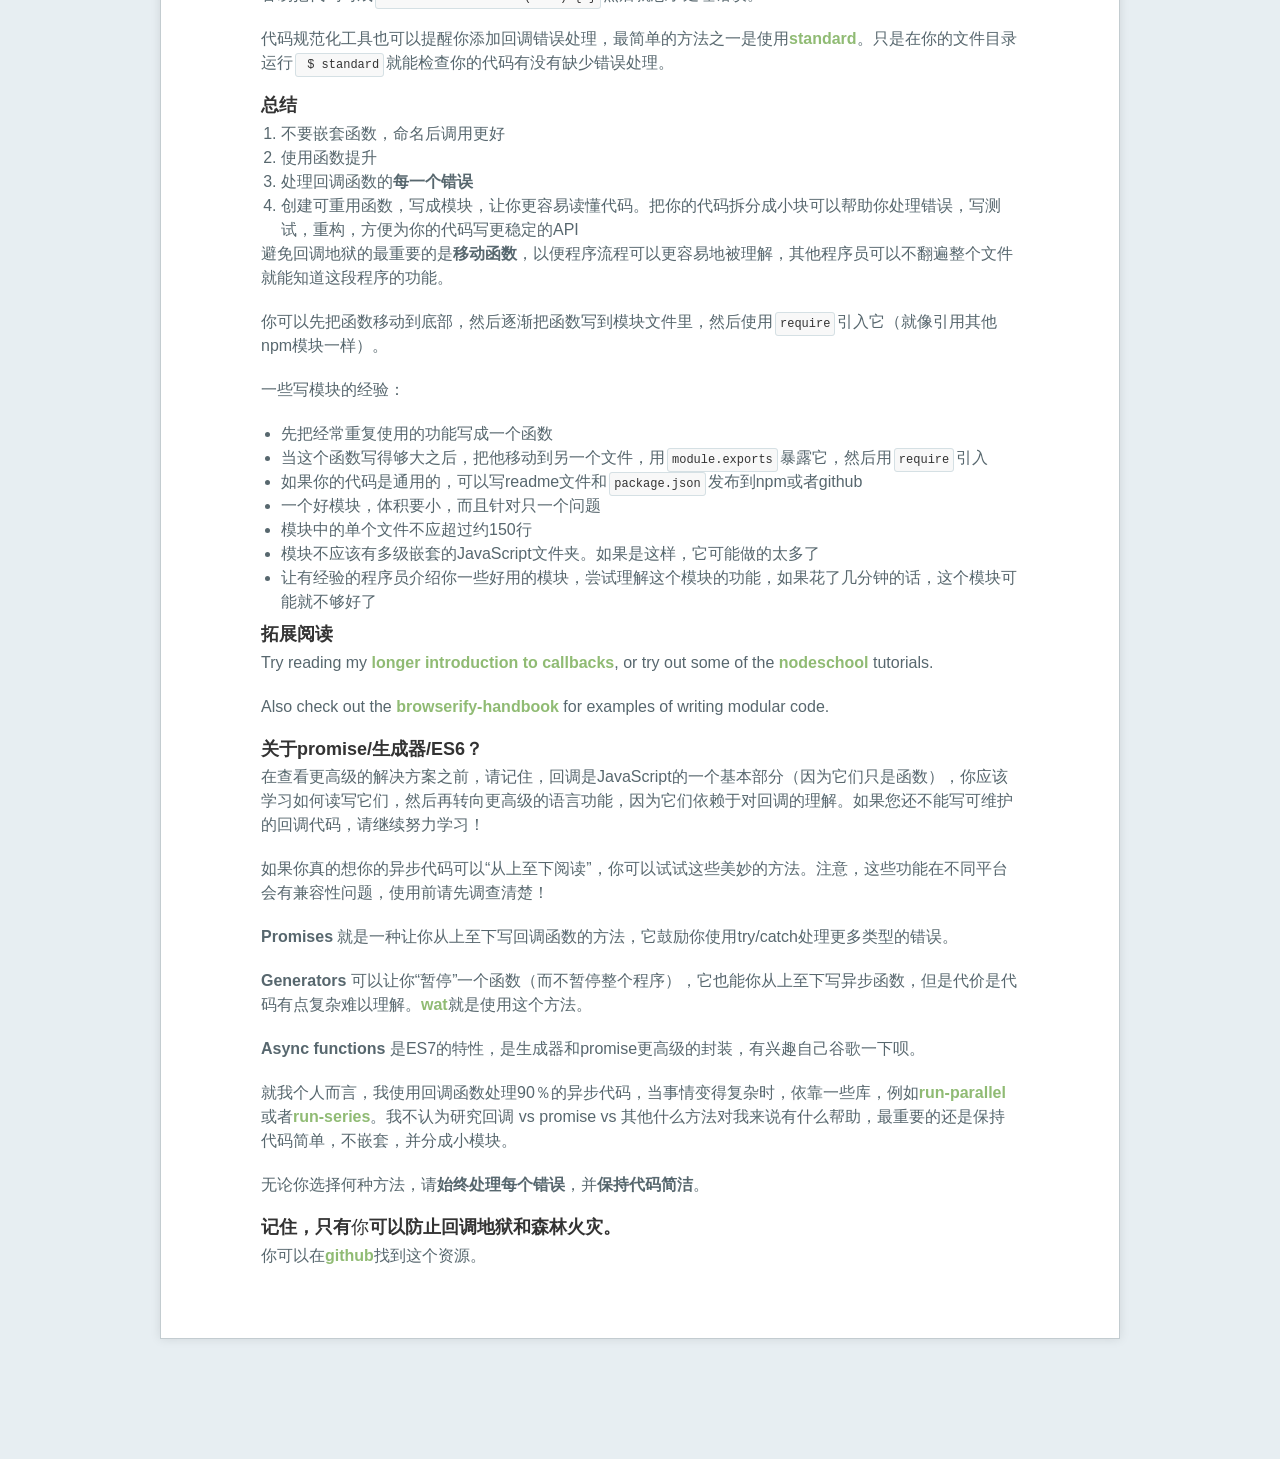
==== commit d4b18924: "github pages" ====
--- a/index.html
+++ b/index.html
@@ -13,7 +13,7 @@
     <script src="//html5shiv.googlecode.com/svn/trunk/html5.js"></script>
     <![endif]-->
   </head>
-  <body class="typo">
+  <body>
     <div id="container">
       <div id="main">
         <div id="post" class="sticky-menu">
@@ -23,30 +23,30 @@
                 <div class="content-preview-wrapper">
                   <div class="content-preview">
                     <div class="post-content">
-                      # Callback Hell
-                      
-                      *A guide to writing elegant asynchronous javascript programs*
-                      
-                      ### What is "*callback hell*"?
-                      
-                      Asynchronous javascript, or javascript that uses callbacks, is hard to get right intuitively. A lot of code ends up looking like this:
-                      
-                          fs.readdir(source, function(err, files) {
+                      # 回调地狱
+                      
+                      *JavaScript异步程序书写指南*
+                      
+                      ### 什么是“*回调地狱*”？
+                      
+                      我们很难一眼就看懂异步JavaScript，或者是使用回调函数的JavaScript程序。例如下面这段代码：
+                      
+                          fs.readdir(source, function (err, files) {
                             if (err) {
                               console.log('Error finding files: ' + err)
                             } else {
-                              files.forEach(function(filename, fileIndex) {
+                              files.forEach(function (filename, fileIndex) {
                                 console.log(filename)
-                                gm(source + filename).size(function(err, values) {
+                                gm(source + filename).size(function (err, values) {
                                   if (err) {
                                     console.log('Error identifying file size: ' + err)
                                   } else {
                                     console.log(filename + ' : ' + values)
                                     aspect = (values.width / values.height)
-                                    widths.forEach(function(width, widthIndex) {
+                                    widths.forEach(function (width, widthIndex) {
                                       height = Math.round(width / aspect)
                                       console.log('resizing ' + filename + 'to ' + height + 'x' + height)
-                                      this.resize(width, height).write(destination + 'w' + width + '_' + filename, function(err) {
+                                      this.resize(width, height).write(dest + 'w' + width + '_' + filename, function(err) {
                                         if (err) console.log('Error writing file: ' + err)
                                       })
                                     }.bind(this))
@@ -56,55 +56,98 @@
                             }
                           })
                       
-                      See all the instances of `function` and `})`? Eek! This is affectionately known as **callback hell**.
-                      
-                      Writing better code isn't that hard! You only need to know about a few things:
-                      
-                      ## Name your functions
-                      
-                      Here is some (messy) browser javascript that uses [browser-request](https://github.com/iriscouch/browser-request) to make an AJAX request to a server:
+                      这个一堆以```})```结尾的金字塔，我们很亲切地称它为——“**回调地狱**”。
+                      
+                      之所以会出现回调地狱，是因为我们写JavaScript一般是视觉上的从上到下书写。很多人犯了这个错误！在例如C、Ruby或者Python等其他语言，在第二行代码运行之前，第一行代码肯定已经运行完了。然而如后面所说的，JavaScript是不同的。
+
+                      ## 什么是回调函数？
+                      
+                      回调函数是JavaScript里约定俗成的一个名称。实际上并不存在确定的“回调函数”，只是大家就管那个位置的函数作回调函数。与大多数运行后立刻给出结果的函数不同，使用回调的函数要花一些时间才能得出结果。“异步”这个词就是代表‘要花时间，将来运行’。通常回调函数会用在下载文件、读取文件、或者数据库相关事务等。
+                      
+                     当你调用一个普通函数，你可以立刻得到它的值：
+                      
+                          var result = multiplyTwoNumbers(5, 10)
+                          console.log(result)
+                          // 50 gets printed out
+
+                      而使用回调的函数不能立刻得到反馈。
+
+                          var photo = downloadPhoto('http://coolcats.com/cat.gif')
+                          // photo is 'undefined'!
+
+                      这个时候，这张gif可能要下载很久，你总不能让程序什么都不干停下来就等它下载完。
+                      
+                      相反，你可以储存下载完后触发的代码到一个函数里，这就是回调函数！把这些代码写进`downloadPhoto`函数，下载成功后，会运行回调函数。
+
+                          downloadPhoto('http://coolcats.com/cat.gif', handlePhoto)
+                          
+                          function handlePhoto (error, photo) {
+                            if (error) console.error('Download error!', error)
+                            else console.log('Download finished', photo)
+                          }
+                          
+                          console.log('Download started')
+                      
+                      我们理解回调最难的地方就是理解程序的运行顺序。例子中发生了三个主要事件，首先是`handlePhot``函数被声明，然后作为回调函数被`downloadPhoto`函数调用，最后控制台打印出`'Download started'`。
+                      
+                      注意此时`handlePhoto`还没有被调用，它只是被创建然后最为回调函数传入`downloadPhoto`。直到`downloadPhoto`完成下载，他都不会运行。
+                      
+                      这个例子说明两个问题：
+                      
+                      - `handlePhoto`（回调函数）只是储存了将要运行的东西
+                      - 不要从上到下阅读程序，程序会根据事情完成而跳转
+                      
+                      ## 怎么修复回调地狱？
+                      
+                      Callback hell is caused by poor coding practices. Luckily writing better code isn't that hard!
+                      
+                      你只需要跟着一下**三步**走：
+                      
+                      ## 1. 减少代码嵌套
+                      
+                      以下是一些用于AJAX的浏览器端代码（使用[browser-request](https://github.com/iriscouch/browser-request)）：
                           
                           var form = document.querySelector('form')
-                          form.onsubmit = function(submitEvent) {
+                          form.onsubmit = function (submitEvent) {
                             var name = document.querySelector('input').value
                             request({
                               uri: "http://example.com/upload",
                               body: name,
                               method: "POST"
-                            }, function(err, response, body) {
+                            }, function (err, response, body) {
                               var statusMessage = document.querySelector('.status')
                               if (err) return statusMessage.value = err
                               statusMessage.value = body
                             })
                           }
                       
-                      This code has two anonymous functions. Let's give em names!
+                      这段代码有两个匿名函数，我们来赋予他们一个函数！
 
                           var form = document.querySelector('form')
-                          form.onsubmit = function formSubmit(submitEvent) {
+                          form.onsubmit = function formSubmit (submitEvent) {
                             var name = document.querySelector('input').value
                             request({
                               uri: "http://example.com/upload",
                               body: name,
                               method: "POST"
-                            }, function postResponse(err, response, body) {
+                            }, function postResponse (err, response, body) {
                               var statusMessage = document.querySelector('.status')
                               if (err) return statusMessage.value = err
                               statusMessage.value = body
                             })
                           }
                           
-                      As you can see naming functions is super easy and does some nice things to your code: 
-                      
-                       - makes code easier to read
-                       - when exceptions happen you will get stacktraces that reference actual function names instead of "anonymous"
-                       - allows you to keep your code shallow, or not nested deeply, which brings me to my next point:
+                      你们看，给函数命名很简单，但是好处可不少：
+                      
+                       - 有了函数名，可以很容易知道这段代码的作用
+                       - 在控制台调试出错的时候，控制台会告诉你是哪个函数出错了，而不是一个匿名函数（anonymous）
+                       - 可以让你把这些函数移动到合适的位置，使用的时候用函数名调用就可以了
                        
-                      ## Keep your code shallow
-                      
-                      Building on the last example, let's go a bit further and get rid of the triple level nesting that is going on in the code:
-                      
-                          function formSubmit(submitEvent) {
+                      现在我们都写到程序最外层：
+                      
+                          document.querySelector('form').onsubmit = formSubmit
+                          
+                          function formSubmit (submitEvent) {
                             var name = document.querySelector('input').value
                             request({
                               uri: "http://example.com/upload",
@@ -113,25 +156,25 @@
                             }, postResponse)
                           }
                       
-                          function postResponse(err, response, body) {
+                          function postResponse (err, response, body) {
                             var statusMessage = document.querySelector('.status')
                             if (err) return statusMessage.value = err
                             statusMessage.value = body
                           }
                       
-                          document.querySelector('form').onsubmit = formSubmit
-
-                      Code like this is less scary to look at and is easier to edit, refactor and hack on later.
-                      
-                      ## Modularize!
-                      
-                      This is the most important part: **Anyone is capable of creating modules** (AKA libraries). To quote [Isaac Schlueter](http://twitter.com/izs) (of the node.js project): *"Write small modules that each do one thing, and assemble them into other modules that do a bigger thing. You can't get into callback hell if you don't go there."*
-                      
-                      Let's take out the boilerplate code from above and turn it into a module by splitting it up into a couple of files. Since I write JavaScript in both the browser and on the server, I'll show a method that works in both but is still nice and simple.
-                      
-                      Here is a new file called `formuploader.js` that contains our two functions from before:
-                      
-                          function formSubmit(submitEvent) {
+                      注意，函数声明在底部，却仍然能调用，这得益于[函数提升](https://gist.github.com/maxogden/4bed247d9852de93c94c)。
+                      
+                      ## 2. 模块化
+                      
+                      This is the most important part: **Anyone is capable of creating modules** (aka libraries). To quote [Isaac Schlueter](http://twitter.com/izs) (of the node.js project): *"Write small modules that each do one thing, and assemble them into other modules that do a bigger thing. You can't get into callback hell if you don't go there."*
+                      
+                      用上面的例子，我们将把它拆分成多个文件，我会告诉你怎么把他做成模块。
+                      
+                      创建一个包含前面两个函数的新文件`formuploader.js`：
+                      
+                          module.exports.submit = formSubmit
+                          
+                          function formSubmit (submitEvent) {
                             var name = document.querySelector('input').value
                             request({
                               uri: "http://example.com/upload",
@@ -140,38 +183,94 @@
                             }, postResponse)
                           }
                   
-                          function postResponse(err, response, body) {
+                          function postResponse (err, response, body) {
                             var statusMessage = document.querySelector('.status')
                             if (err) return statusMessage.value = err
                             statusMessage.value = body
                           }
-
-                          exports.submit = formSubmit
-                          
-                      The `exports` bit at the end is an example of the CommonJS module system, which is used by Node.js for server side javascript programming. I quite like this style of modules because it is so simple -- you only have to define what should be shared when the module gets required (that's what the `exports` thing is).
-                      
-                      To use CommonJS modules in the browser you can use a command-line thing called [browserify](https://github.com/substack/node-browserify). I won't go into the details on how to use it here but it lets you use `require` to load modules into your programs.
-                      
-                      Now that we have `formuploader.js` (and it is loaded in the page as a script tag) we just need to require it and use it! Here is how our application specific code looks now:
+                          
+                      ```module.exports```来自node.js的模块系统，可以使用在node、Electron，浏览器上（借助browserify）。我十分喜欢这种风格，因为哪儿都能用，而且易于理解，不用依赖于其他复杂设置。
+                      
+                      我们得到了```formuploader.js```，只要引入并使用它就可以了！操作如下：
                 
                           var formUploader = require('formuploader')
                           document.querySelector('form').onsubmit = formUploader.submit
                       
-                      Now our application is only two lines of code and has the following benefits:
-                      
-                      - easier for new developers to understand -- they won't get bogged down by having to read through all of the `formuploader` functions
-                      - `formuploader` can get used in other places without duplicating code and can easily be shared on github
-                      - the code itself is nice and simple and easy to read
-                      
-                      There are lots of module patterns for [web browser](http://www.adequatelygood.com/2010/3/JavaScript-Module-Pattern-In-Depth) and [on the server](http://nodejs.org/api/modules.html). Some of them get very complicated. The ones shown here are what I consider to be the simplest to understand.
-                      
-                      ### Additional reading
-                      
-                      - [A pattern for decoupling DOM events from @dkastner](https://gist.github.com/3392235)
-                      
-                      *Callback Hell is a work in progress -- check back later for more content.* 
-                      
-                      Please contribute new sections or fix existing ones by [forking this project on github](http://github.com/maxogden/callback-hell)!
+                      现在我们的代码只有两行，有以下好处：
+                      
+                      - 易于新开发者理解，他们不会为阅读所有的`formuploader`函数而陷入困境。
+                      - `formuploader`不用复制粘贴代码，只要在github或者npm下载分享的代码就可以了。
+
+                      ## 3. 处理每一个错误
+                                            
+                      常见错误有几种
+                      - 语法错误（运行失败）
+                      - 运行时错误（可以运行但是有bug）
+                      - 平台错误（文件权限问题、磁盘问题、网络问题）
+
+                      前两条规则主要是提高你的代码的可读性，而这条是让你的代码更稳定。在处理回调时，您将根据定义处理发送的任务，在后台执行某些操作，最后成功完成或失败中止。任何有经验的开发人员都会告诉你，你永远不会知道这些错误发生什么时候发生，所以在问题出现时都必须有所对策。
+                      
+                      最常用的回调错误处理是Node.js风格，也就是回调函数的第一个参数总是错误参数。
+                      
+                           var fs = require('fs')
+                           
+                           fs.readFile('/Does/not/exist', handleFile)
+                           
+                           function handleFile (error, file) {
+                             if (error) return console.error('Uhoh, there was an error', error)
+                             // otherwise, continue on and use `file` in your code
+                           }
+                      
+                      第一个参数是`error`是一个简单的共识，这样做可以提醒你必须处理你的错误。如果是第二个参数的话你很容易把代码写成`function handleFile (file) { }`然后就忘了处理错误。
+                      
+                      代码规范化工具也可以提醒你添加回调错误处理，最简单的方法之一是使用[standard](https://standardjs.com/)。只是在你的文件目录运行` $ standard`就能检查你的代码有没有缺少错误处理。
+
+                      ### 总结
+                      
+                      1. 不要嵌套函数，命名后调用更好
+                      2. 使用函数提升
+                      3. 处理回调函数的**每一个错误**
+                      4. 创建可重用函数，写成模块，让你更容易读懂代码。把你的代码拆分成小块可以帮助你处理错误，写测试，重构，方便为你的代码写更稳定的API
+
+                      避免回调地狱的最重要的是**移动函数**，以便程序流程可以更容易地被理解，其他程序员可以不翻遍整个文件就能知道这段程序的功能。
+
+                      你可以先把函数移动到底部，然后逐渐把函数写到模块文件里，然后使用`require`引入它（就像引用其他npm模块一样）。
+                      
+                      一些写模块的经验：
+                      
+                      - 先把经常重复使用的功能写成一个函数
+                      - 当这个函数写得够大之后，把他移动到另一个文件，用`module.exports`暴露它，然后用`require`引入
+                      - 如果你的代码是通用的，可以写readme文件和```package.json```发布到npm或者github
+                      - 一个好模块，体积要小，而且针对只一个问题
+                      - 模块中的单个文件不应超过约150行
+                      - 模块不应该有多级嵌套的JavaScript文件夹。如果是这样，它可能做的太多了
+                      - 让有经验的程序员介绍你一些好用的模块，尝试理解这个模块的功能，如果花了几分钟的话，这个模块可能就不够好了
+
+                      ### 拓展阅读
+                      
+                      Try reading my [longer introduction to callbacks](https://github.com/maxogden/art-of-node#callbacks), or try out some of the [nodeschool](http://nodeschool.io/) tutorials.
+                      
+                      Also check out the [browserify-handbook](https://github.com/substack/browserify-handbook) for examples of writing modular code.
+                      
+                      ### 关于promise/生成器/ES6？
+                      
+                      在查看更高级的解决方案之前，请记住，回调是JavaScript的一个基本部分（因为它们只是函数），你应该学习如何读写它们，然后再转向更高级的语言功能，因为它们依赖于对回调的理解。如果您还不能写可维护的回调代码，请继续努力学习！
+                      
+                      如果你真的想你的异步代码可以“从上至下阅读”，你可以试试这些美妙的方法。注意，这些功能在不同平台会有兼容性问题，使用前请先调查清楚！
+                      
+                      **Promises** 就是一种让你从上至下写回调函数的方法，它鼓励你使用try/catch处理更多类型的错误。
+                      
+                      **Generators** 可以让你“暂停”一个函数（而不暂停整个程序），它也能你从上至下写异步函数，但是代价是代码有点复杂难以理解。[wat](https://github.com/mappum/watt)就是使用这个方法。
+
+                      **Async functions** 是ES7的特性，是生成器和promise更高级的封装，有兴趣自己谷歌一下呗。
+                      
+                      就我个人而言，我使用回调函数处理90％的异步代码，当事情变得复杂时，依靠一些库，例如[run-parallel](https://github.com/feross/run-parallel)或者[run-series](https://github.com/feross/run-series)。我不认为研究回调 vs promise vs 其他什么方法对我来说有什么帮助，最重要的还是保持代码简单，不嵌套，并分成小模块。
+
+                      无论你选择何种方法，请**始终处理每个错误**，并**保持代码简洁**。
+
+                      ### 记住，只有*你*可以防止回调地狱和森林火灾。
+                      
+                      你可以在[github](http://github.com/maxogden/callback-hell)找到这个资源。
                     </div>
                   </div>
                 </div>
@@ -230,7 +329,7 @@
     
     <script type="text/javascript">
       var gaJsHost = (("https:" == document.location.protocol) ? "https://ssl." : "http://www.");
-      document.write(unescape("%3Cscript src='" + gaJsHost + "google-analytics.com/ga.js' type='text/javascript'%3E%3C/script%3E"));
+      document.write(unescape("%3Cscript src='" + gaJsHost + "google-analytics.com/ga.js' type='text/JavaScript'%3E%3C/script%3E"));
     </script>
     <script type="text/javascript">
       try {
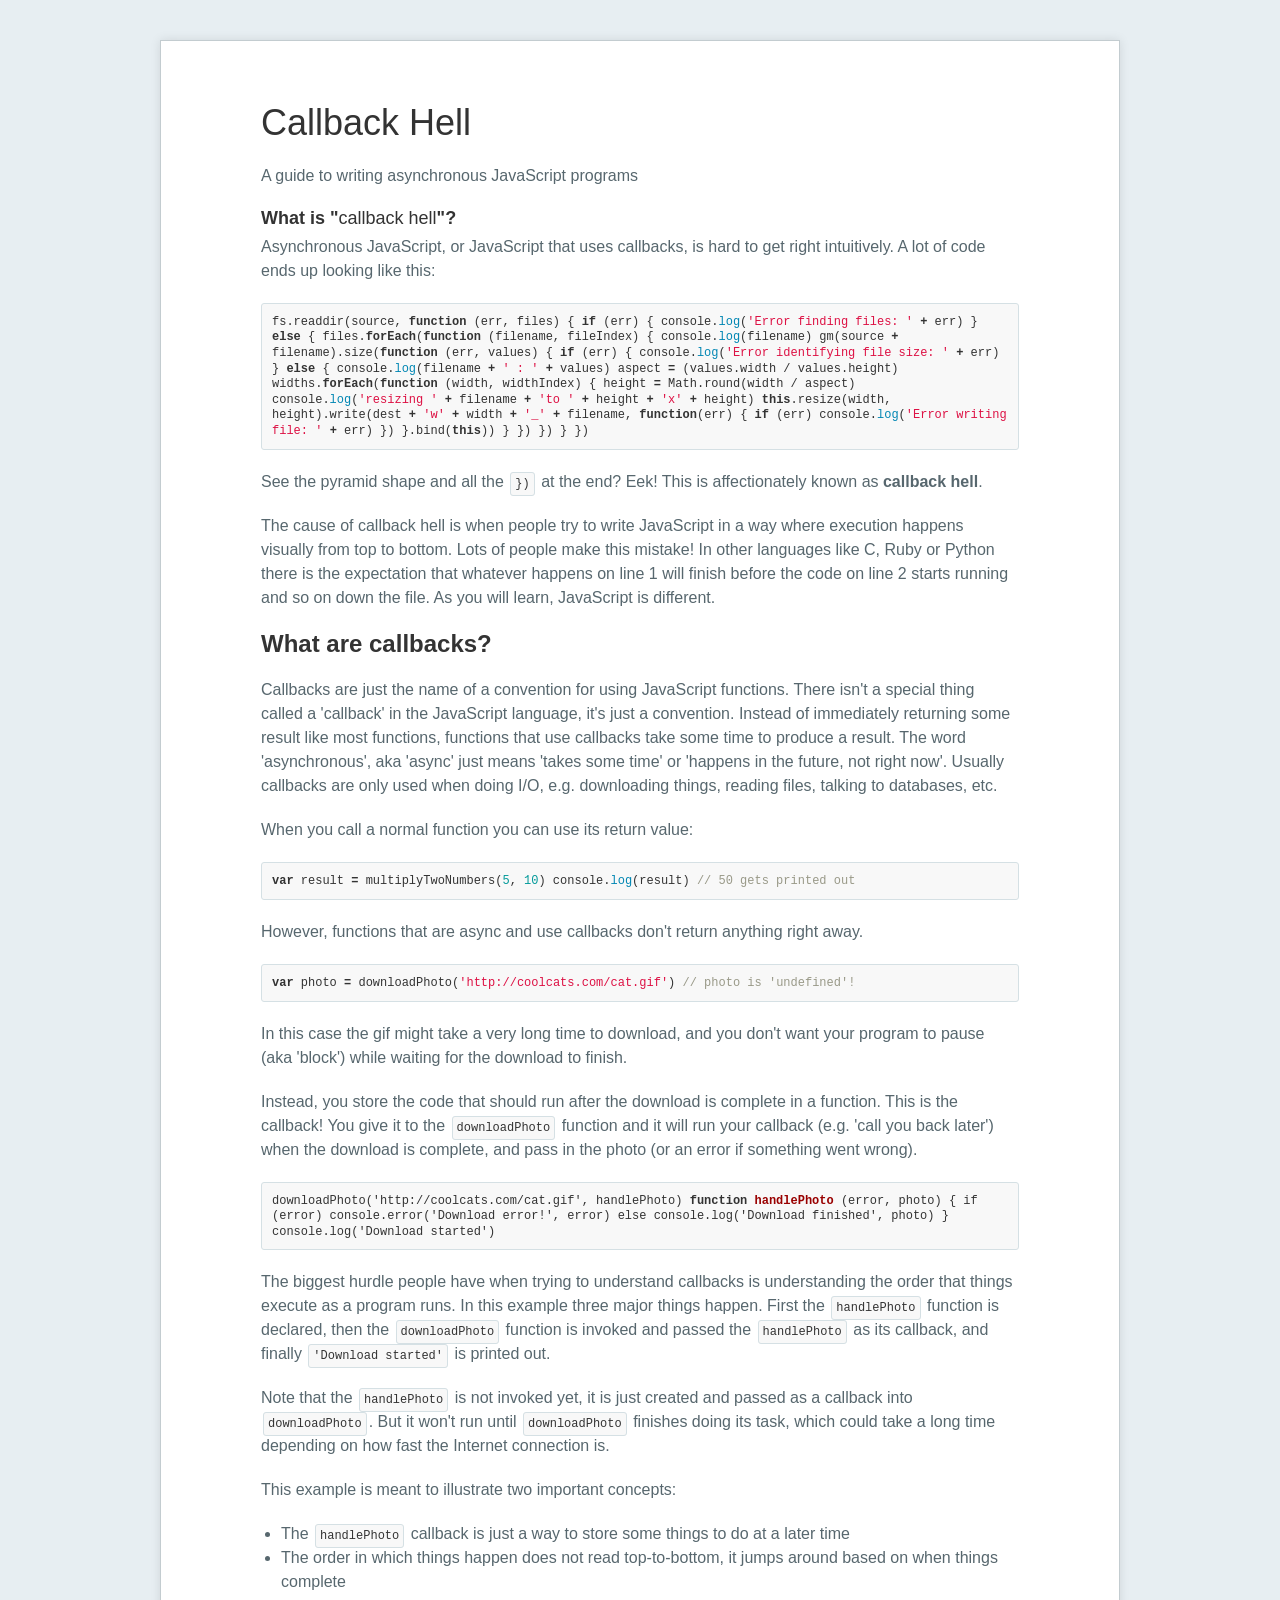
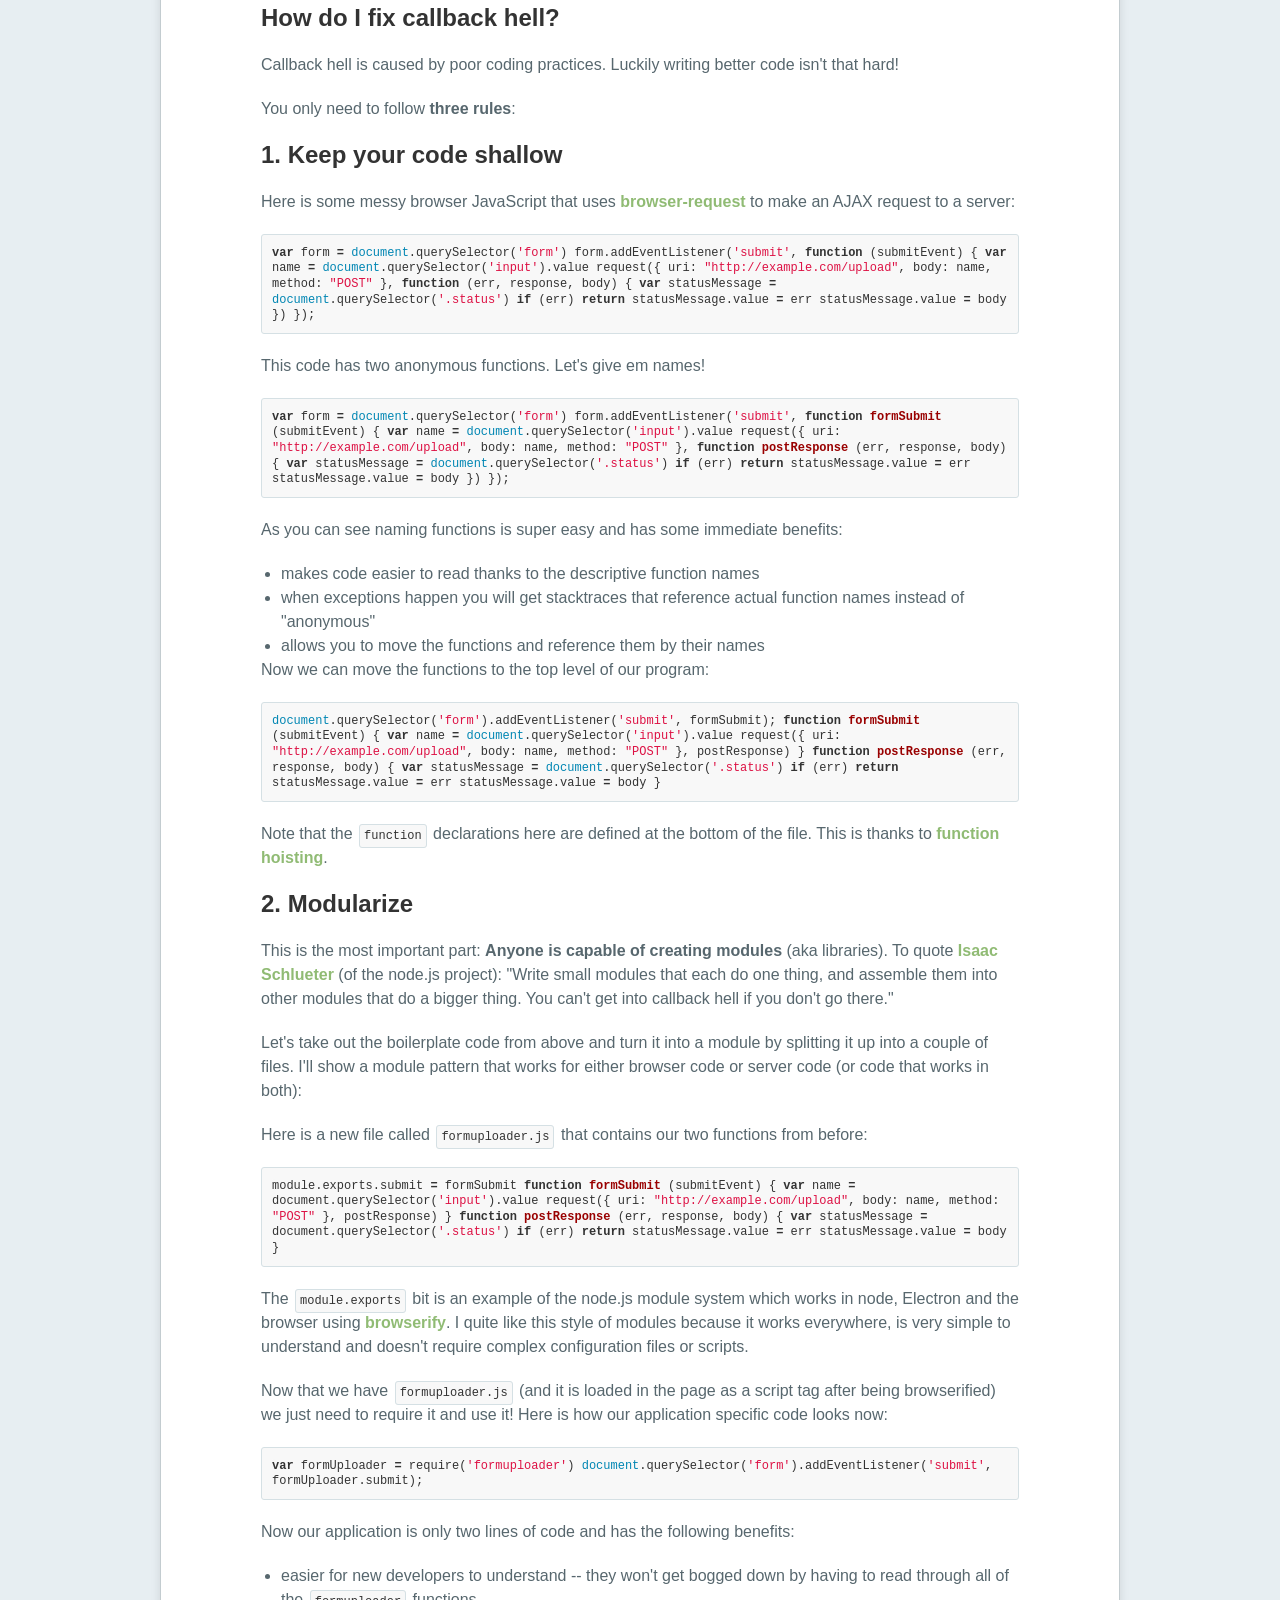
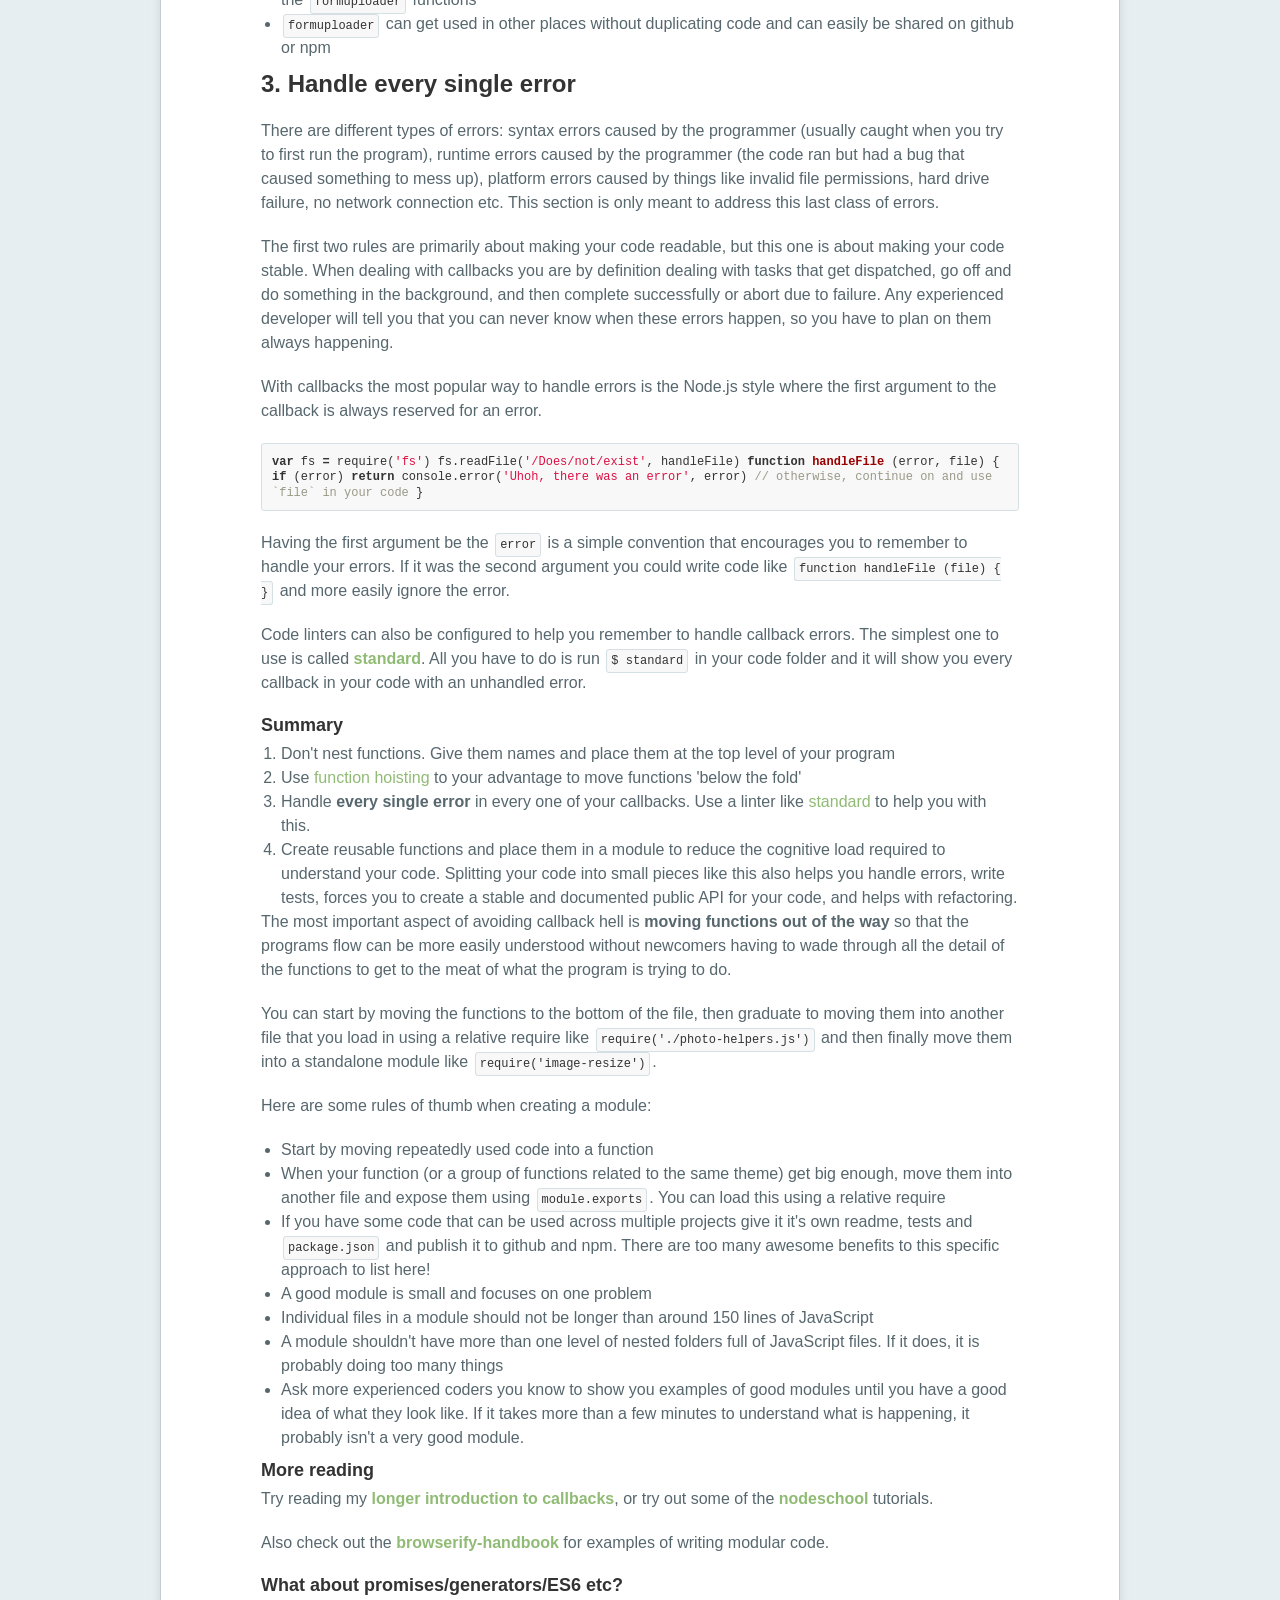
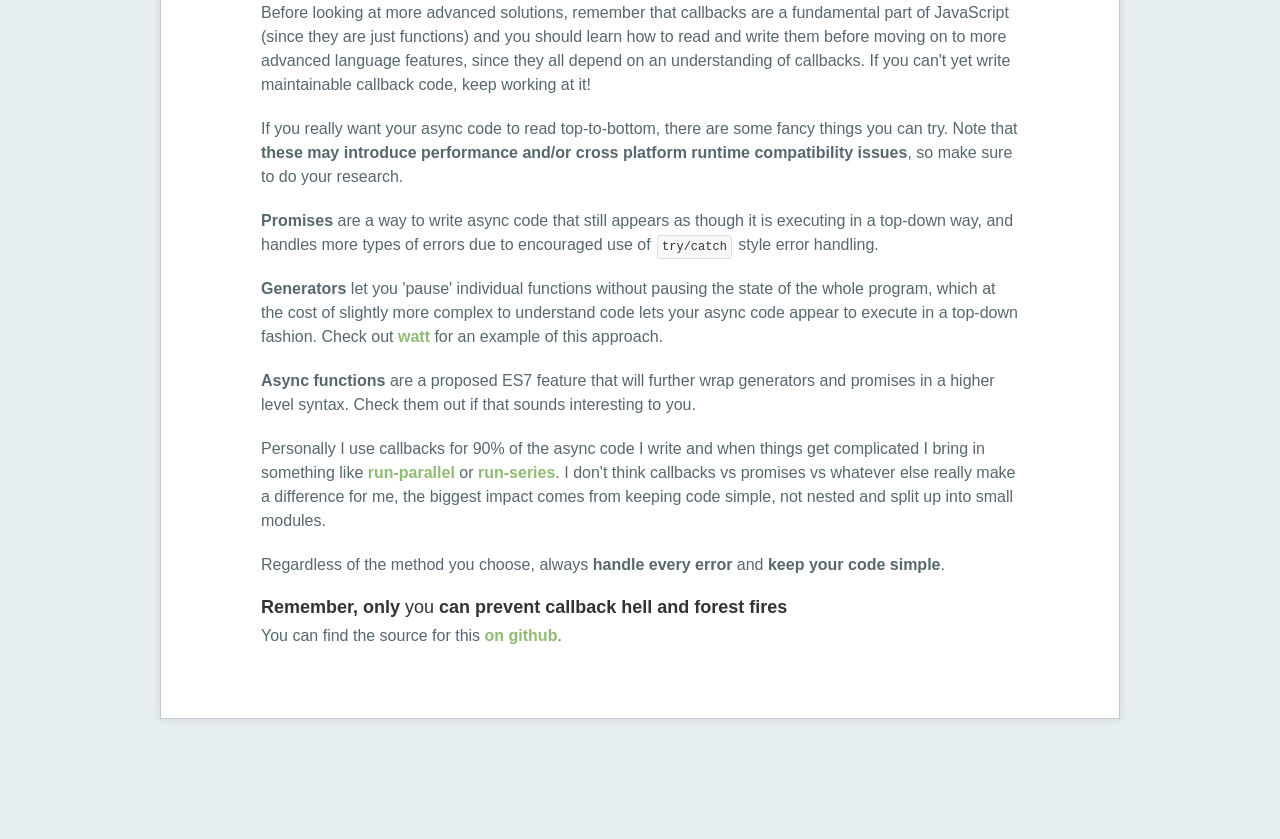
==== commit 71063942: "Changed onsubmit to use addEventListener" ====
--- a/index.html
+++ b/index.html
@@ -23,13 +23,13 @@
                 <div class="content-preview-wrapper">
                   <div class="content-preview">
                     <div class="post-content">
-                      # 回调地狱
-                      
-                      *JavaScript异步程序书写指南*
-                      
-                      ### 什么是“*回调地狱*”？
-                      
-                      我们很难一眼就看懂异步JavaScript，或者是使用回调函数的JavaScript程序。例如下面这段代码：
+                      # Callback Hell
+                      
+                      *A guide to writing asynchronous JavaScript programs*
+                      
+                      ### What is "*callback hell*"?
+                      
+                      Asynchronous JavaScript, or JavaScript that uses callbacks, is hard to get right intuitively. A lot of code ends up looking like this:
                       
                           fs.readdir(source, function (err, files) {
                             if (err) {
@@ -56,29 +56,29 @@
                             }
                           })
                       
-                      这个一堆以```})```结尾的金字塔，我们很亲切地称它为——“**回调地狱**”。
-                      
-                      之所以会出现回调地狱，是因为我们写JavaScript一般是视觉上的从上到下书写。很多人犯了这个错误！在例如C、Ruby或者Python等其他语言，在第二行代码运行之前，第一行代码肯定已经运行完了。然而如后面所说的，JavaScript是不同的。
-
-                      ## 什么是回调函数？
-                      
-                      回调函数是JavaScript里约定俗成的一个名称。实际上并不存在确定的“回调函数”，只是大家就管那个位置的函数作回调函数。与大多数运行后立刻给出结果的函数不同，使用回调的函数要花一些时间才能得出结果。“异步”这个词就是代表‘要花时间，将来运行’。通常回调函数会用在下载文件、读取文件、或者数据库相关事务等。
-                      
-                     当你调用一个普通函数，你可以立刻得到它的值：
+                      See the pyramid shape and all the `})` at the end? Eek! This is affectionately known as **callback hell**.
+                      
+                      The cause of callback hell is when people try to write JavaScript in a way where execution happens visually from top to bottom. Lots of people make this mistake! In other languages like C, Ruby or Python there is the expectation that whatever happens on line 1 will finish before the code on line 2 starts running and so on down the file. As you will learn, JavaScript is different.
+                      
+                      ## What are callbacks?
+                      
+                      Callbacks are just the name of a convention for using JavaScript functions. There isn't a special thing called a 'callback' in the JavaScript language, it's just a convention. Instead of immediately returning some result like most functions, functions that use callbacks take some time to produce a result. The word 'asynchronous', aka 'async' just means 'takes some time' or 'happens in the future, not right now'. Usually callbacks are only used when doing I/O, e.g. downloading things, reading files, talking to databases, etc.
+                      
+                      When you call a normal function you can use its return value:
                       
                           var result = multiplyTwoNumbers(5, 10)
                           console.log(result)
                           // 50 gets printed out
 
-                      而使用回调的函数不能立刻得到反馈。
+                      However, functions that are async and use callbacks don't return anything right away.
 
                           var photo = downloadPhoto('http://coolcats.com/cat.gif')
                           // photo is 'undefined'!
 
-                      这个时候，这张gif可能要下载很久，你总不能让程序什么都不干停下来就等它下载完。
-                      
-                      相反，你可以储存下载完后触发的代码到一个函数里，这就是回调函数！把这些代码写进`downloadPhoto`函数，下载成功后，会运行回调函数。
-
+                      In this case the gif might take a very long time to download, and you don't want your program to pause (aka 'block') while waiting for the download to finish.
+                      
+                      Instead, you store the code that should run after the download is complete in a function. This is the callback! You give it to the `downloadPhoto` function and it will run your callback (e.g. 'call you back later') when the download is complete, and pass in the photo (or an error if something went wrong).
+                      
                           downloadPhoto('http://coolcats.com/cat.gif', handlePhoto)
                           
                           function handlePhoto (error, photo) {
@@ -88,27 +88,27 @@
                           
                           console.log('Download started')
                       
-                      我们理解回调最难的地方就是理解程序的运行顺序。例子中发生了三个主要事件，首先是`handlePhot``函数被声明，然后作为回调函数被`downloadPhoto`函数调用，最后控制台打印出`'Download started'`。
-                      
-                      注意此时`handlePhoto`还没有被调用，它只是被创建然后最为回调函数传入`downloadPhoto`。直到`downloadPhoto`完成下载，他都不会运行。
-                      
-                      这个例子说明两个问题：
-                      
-                      - `handlePhoto`（回调函数）只是储存了将要运行的东西
-                      - 不要从上到下阅读程序，程序会根据事情完成而跳转
-                      
-                      ## 怎么修复回调地狱？
+                      The biggest hurdle people have when trying to understand callbacks is understanding the order that things execute as a program runs. In this example three major things happen. First the `handlePhoto` function is declared, then the `downloadPhoto` function is invoked and passed the `handlePhoto` as its callback, and finally `'Download started'` is printed out.
+                      
+                      Note that the `handlePhoto` is not invoked yet, it is just created and passed as a callback into `downloadPhoto`. But it won't run until `downloadPhoto` finishes doing its task, which could take a long time depending on how fast the Internet connection is.
+                      
+                      This example is meant to illustrate two important concepts:
+                      
+                      - The `handlePhoto` callback is just a way to store some things to do at a later time
+                      - The order in which things happen does not read top-to-bottom, it jumps around based on when things complete
+                      
+                      ## How do I fix callback hell?
                       
                       Callback hell is caused by poor coding practices. Luckily writing better code isn't that hard!
                       
-                      你只需要跟着一下**三步**走：
-                      
-                      ## 1. 减少代码嵌套
-                      
-                      以下是一些用于AJAX的浏览器端代码（使用[browser-request](https://github.com/iriscouch/browser-request)）：
+                      You only need to follow **three rules**:
+                      
+                      ## 1. Keep your code shallow
+                      
+                      Here is some messy browser JavaScript that uses [browser-request](https://github.com/iriscouch/browser-request) to make an AJAX request to a server:
                           
                           var form = document.querySelector('form')
-                          form.onsubmit = function (submitEvent) {
+                          form.addEventListener('submit', function (submitEvent) {
                             var name = document.querySelector('input').value
                             request({
                               uri: "http://example.com/upload",
@@ -119,12 +119,12 @@
                               if (err) return statusMessage.value = err
                               statusMessage.value = body
                             })
-                          }
-                      
-                      这段代码有两个匿名函数，我们来赋予他们一个函数！
+                          });
+                      
+                      This code has two anonymous functions. Let's give em names!
 
                           var form = document.querySelector('form')
-                          form.onsubmit = function formSubmit (submitEvent) {
+                          form.addEventListener('submit', function formSubmit (submitEvent) {
                             var name = document.querySelector('input').value
                             request({
                               uri: "http://example.com/upload",
@@ -135,17 +135,17 @@
                               if (err) return statusMessage.value = err
                               statusMessage.value = body
                             })
-                          }
-                          
-                      你们看，给函数命名很简单，但是好处可不少：
-                      
-                       - 有了函数名，可以很容易知道这段代码的作用
-                       - 在控制台调试出错的时候，控制台会告诉你是哪个函数出错了，而不是一个匿名函数（anonymous）
-                       - 可以让你把这些函数移动到合适的位置，使用的时候用函数名调用就可以了
+                          });
+                          
+                      As you can see naming functions is super easy and has some immediate benefits: 
+                      
+                       - makes code easier to read thanks to the descriptive function names
+                       - when exceptions happen you will get stacktraces that reference actual function names instead of "anonymous"
+                       - allows you to move the functions and reference them by their names
                        
-                      现在我们都写到程序最外层：
-                      
-                          document.querySelector('form').onsubmit = formSubmit
+                      Now we can move the functions to the top level of our program:
+                      
+                          document.querySelector('form').addEventListener('submit', formSubmit);
                           
                           function formSubmit (submitEvent) {
                             var name = document.querySelector('input').value
@@ -162,15 +162,15 @@
                             statusMessage.value = body
                           }
                       
-                      注意，函数声明在底部，却仍然能调用，这得益于[函数提升](https://gist.github.com/maxogden/4bed247d9852de93c94c)。
-                      
-                      ## 2. 模块化
+                      Note that the `function` declarations here are defined at the bottom of the file. This is thanks to [function hoisting](https://gist.github.com/maxogden/4bed247d9852de93c94c).
+                      
+                      ## 2. Modularize
                       
                       This is the most important part: **Anyone is capable of creating modules** (aka libraries). To quote [Isaac Schlueter](http://twitter.com/izs) (of the node.js project): *"Write small modules that each do one thing, and assemble them into other modules that do a bigger thing. You can't get into callback hell if you don't go there."*
                       
-                      用上面的例子，我们将把它拆分成多个文件，我会告诉你怎么把他做成模块。
-                      
-                      创建一个包含前面两个函数的新文件`formuploader.js`：
+                      Let's take out the boilerplate code from above and turn it into a module by splitting it up into a couple of files. I'll show a module pattern that works for either browser code or server code (or code that works in both):
+                      
+                      Here is a new file called `formuploader.js` that contains our two functions from before:
                       
                           module.exports.submit = formSubmit
                           
@@ -189,28 +189,25 @@
                             statusMessage.value = body
                           }
                           
-                      ```module.exports```来自node.js的模块系统，可以使用在node、Electron，浏览器上（借助browserify）。我十分喜欢这种风格，因为哪儿都能用，而且易于理解，不用依赖于其他复杂设置。
-                      
-                      我们得到了```formuploader.js```，只要引入并使用它就可以了！操作如下：
+                      The `module.exports` bit is an example of the node.js module system which works in node, Electron and the browser using [browserify](https://github.com/substack/node-browserify). I quite like this style of modules because it works everywhere, is very simple to understand and doesn't require complex configuration files or scripts.
+                      
+                      Now that we have `formuploader.js` (and it is loaded in the page as a script tag after being browserified) we just need to require it and use it! Here is how our application specific code looks now:
                 
                           var formUploader = require('formuploader')
-                          document.querySelector('form').onsubmit = formUploader.submit
-                      
-                      现在我们的代码只有两行，有以下好处：
-                      
-                      - 易于新开发者理解，他们不会为阅读所有的`formuploader`函数而陷入困境。
-                      - `formuploader`不用复制粘贴代码，只要在github或者npm下载分享的代码就可以了。
-
-                      ## 3. 处理每一个错误
+                          document.querySelector('form').addEventListener('submit', formUploader.submit);
+                      
+                      Now our application is only two lines of code and has the following benefits:
+                      
+                      - easier for new developers to understand -- they won't get bogged down by having to read through all of the `formuploader` functions
+                      - `formuploader` can get used in other places without duplicating code and can easily be shared on github or npm
+
+                      ## 3. Handle every single error
                                             
-                      常见错误有几种
-                      - 语法错误（运行失败）
-                      - 运行时错误（可以运行但是有bug）
-                      - 平台错误（文件权限问题、磁盘问题、网络问题）
-
-                      前两条规则主要是提高你的代码的可读性，而这条是让你的代码更稳定。在处理回调时，您将根据定义处理发送的任务，在后台执行某些操作，最后成功完成或失败中止。任何有经验的开发人员都会告诉你，你永远不会知道这些错误发生什么时候发生，所以在问题出现时都必须有所对策。
-                      
-                      最常用的回调错误处理是Node.js风格，也就是回调函数的第一个参数总是错误参数。
+                      There are different types of errors: syntax errors caused by the programmer (usually caught when you try to first run the program), runtime errors caused by the programmer (the code ran but had a bug that caused something to mess up), platform errors caused by things like invalid file permissions, hard drive failure, no network connection etc. This section is only meant to address this last class of errors.
+                      
+                      The first two rules are primarily about making your code readable, but this one is about making your code stable. When dealing with callbacks you are by definition dealing with tasks that get dispatched, go off and do something in the background, and then complete successfully or abort due to failure. Any experienced developer will tell you that you can never know when these errors happen, so you have to plan on them always happening.
+                      
+                      With callbacks the most popular way to handle errors is the Node.js style where the first argument to the callback is always reserved for an error.
                       
                            var fs = require('fs')
                            
@@ -221,56 +218,56 @@
                              // otherwise, continue on and use `file` in your code
                            }
                       
-                      第一个参数是`error`是一个简单的共识，这样做可以提醒你必须处理你的错误。如果是第二个参数的话你很容易把代码写成`function handleFile (file) { }`然后就忘了处理错误。
-                      
-                      代码规范化工具也可以提醒你添加回调错误处理，最简单的方法之一是使用[standard](https://standardjs.com/)。只是在你的文件目录运行` $ standard`就能检查你的代码有没有缺少错误处理。
-
-                      ### 总结
-                      
-                      1. 不要嵌套函数，命名后调用更好
-                      2. 使用函数提升
-                      3. 处理回调函数的**每一个错误**
-                      4. 创建可重用函数，写成模块，让你更容易读懂代码。把你的代码拆分成小块可以帮助你处理错误，写测试，重构，方便为你的代码写更稳定的API
-
-                      避免回调地狱的最重要的是**移动函数**，以便程序流程可以更容易地被理解，其他程序员可以不翻遍整个文件就能知道这段程序的功能。
-
-                      你可以先把函数移动到底部，然后逐渐把函数写到模块文件里，然后使用`require`引入它（就像引用其他npm模块一样）。
-                      
-                      一些写模块的经验：
-                      
-                      - 先把经常重复使用的功能写成一个函数
-                      - 当这个函数写得够大之后，把他移动到另一个文件，用`module.exports`暴露它，然后用`require`引入
-                      - 如果你的代码是通用的，可以写readme文件和```package.json```发布到npm或者github
-                      - 一个好模块，体积要小，而且针对只一个问题
-                      - 模块中的单个文件不应超过约150行
-                      - 模块不应该有多级嵌套的JavaScript文件夹。如果是这样，它可能做的太多了
-                      - 让有经验的程序员介绍你一些好用的模块，尝试理解这个模块的功能，如果花了几分钟的话，这个模块可能就不够好了
-
-                      ### 拓展阅读
+                      Having the first argument be the `error` is a simple convention that encourages you to remember to handle your errors. If it was the second argument you could write code like `function handleFile (file) { }` and more easily ignore the error.
+                      
+                      Code linters can also be configured to help you remember to handle callback errors. The simplest one to use is called [standard](http://standardjs.com/). All you have to do is run `$ standard` in your code folder and it will show you every callback in your code with an unhandled error.
+                      
+                      ### Summary
+                      
+                      1. Don't nest functions. Give them names and place them at the top level of your program
+                      2. Use [function hoisting](https://gist.github.com/maxogden/4bed247d9852de93c94c) to your advantage to move functions 'below the fold'
+                      3. Handle **every single error** in every one of your callbacks. Use a linter like [standard](http://standardjs.com/) to help you with this.
+                      4. Create reusable functions and place them in a module to reduce the cognitive load required to understand your code. Splitting your code into small pieces like this also helps you handle errors, write tests, forces you to create a stable and documented  public API for your code, and helps with refactoring.
+                      
+                      The most important aspect of avoiding callback hell is **moving functions out of the way** so that the programs flow can be more easily understood without newcomers having to wade through all the detail of the functions to get to the meat of what the program is trying to do.
+                      
+                      You can start by moving the functions to the bottom of the file, then graduate to moving them into another file that you load in using a relative require like `require('./photo-helpers.js')` and then finally move them into a standalone module like `require('image-resize')`.
+                      
+                      Here are some rules of thumb when creating a module:
+                      
+                      - Start by moving repeatedly used code into a function
+                      - When your function (or a group of functions related to the same theme) get big enough, move them into another file and expose them using `module.exports`. You can load this using a relative require
+                      - If you have some code that can be used across multiple projects give it it's own readme, tests and `package.json` and publish it to github and npm. There are too many awesome benefits to this specific approach to list here!
+                      - A good module is small and focuses on one problem
+                      - Individual files in a module should not be longer than around 150 lines of JavaScript
+                      - A module shouldn't have more than one level of nested folders full of JavaScript files. If it does, it is probably doing too many things
+                      - Ask more experienced coders you know to show you examples of good modules until you have a good idea of what they look like. If it takes more than a few minutes to understand what is happening, it probably isn't a very good module.
+
+                      ### More reading
                       
                       Try reading my [longer introduction to callbacks](https://github.com/maxogden/art-of-node#callbacks), or try out some of the [nodeschool](http://nodeschool.io/) tutorials.
                       
                       Also check out the [browserify-handbook](https://github.com/substack/browserify-handbook) for examples of writing modular code.
                       
-                      ### 关于promise/生成器/ES6？
-                      
-                      在查看更高级的解决方案之前，请记住，回调是JavaScript的一个基本部分（因为它们只是函数），你应该学习如何读写它们，然后再转向更高级的语言功能，因为它们依赖于对回调的理解。如果您还不能写可维护的回调代码，请继续努力学习！
-                      
-                      如果你真的想你的异步代码可以“从上至下阅读”，你可以试试这些美妙的方法。注意，这些功能在不同平台会有兼容性问题，使用前请先调查清楚！
-                      
-                      **Promises** 就是一种让你从上至下写回调函数的方法，它鼓励你使用try/catch处理更多类型的错误。
-                      
-                      **Generators** 可以让你“暂停”一个函数（而不暂停整个程序），它也能你从上至下写异步函数，但是代价是代码有点复杂难以理解。[wat](https://github.com/mappum/watt)就是使用这个方法。
-
-                      **Async functions** 是ES7的特性，是生成器和promise更高级的封装，有兴趣自己谷歌一下呗。
-                      
-                      就我个人而言，我使用回调函数处理90％的异步代码，当事情变得复杂时，依靠一些库，例如[run-parallel](https://github.com/feross/run-parallel)或者[run-series](https://github.com/feross/run-series)。我不认为研究回调 vs promise vs 其他什么方法对我来说有什么帮助，最重要的还是保持代码简单，不嵌套，并分成小模块。
-
-                      无论你选择何种方法，请**始终处理每个错误**，并**保持代码简洁**。
-
-                      ### 记住，只有*你*可以防止回调地狱和森林火灾。
-                      
-                      你可以在[github](http://github.com/maxogden/callback-hell)找到这个资源。
+                      ### What about promises/generators/ES6 etc?
+                      
+                      Before looking at more advanced solutions, remember that callbacks are a fundamental part of JavaScript (since they are just functions) and you should learn how to read and write them before moving on to more advanced language features, since they all depend on an understanding of callbacks. If you can't yet write maintainable callback code, keep working at it!
+                      
+                      If you *really* want your async code to read top-to-bottom, there are some fancy things you can try. Note that **these may introduce performance and/or cross platform runtime compatibility issues**, so make sure to do your research.
+                      
+                      **Promises** are a way to write async code that still appears as though it is executing in a top-down way, and handles more types of errors due to encouraged use of `try/catch` style error handling.
+                      
+                      **Generators** let you 'pause' individual functions without pausing the state of the whole program, which at the cost of slightly more complex to understand code lets your async code appear to execute in a top-down fashion. Check out [watt](https://github.com/mappum/watt) for an example of this approach.
+                      
+                      **Async functions** are a proposed ES7 feature that will further wrap generators and promises in a higher level syntax. Check them out if that sounds interesting to you.
+                      
+                      Personally I use callbacks for 90% of the async code I write and when things get complicated I bring in something like [run-parallel](https://github.com/feross/run-parallel) or [run-series](https://github.com/feross/run-series). I don't think callbacks vs promises vs whatever else really make a difference for me, the biggest impact comes from keeping code simple, not nested and split up into small modules.
+                      
+                      Regardless of the method you choose, always **handle every error** and **keep your code simple**.
+
+                      ### Remember, only *you* can prevent callback hell and forest fires
+                      
+                      You can find the source for this [on github](http://github.com/maxogden/callback-hell).
                     </div>
                   </div>
                 </div>
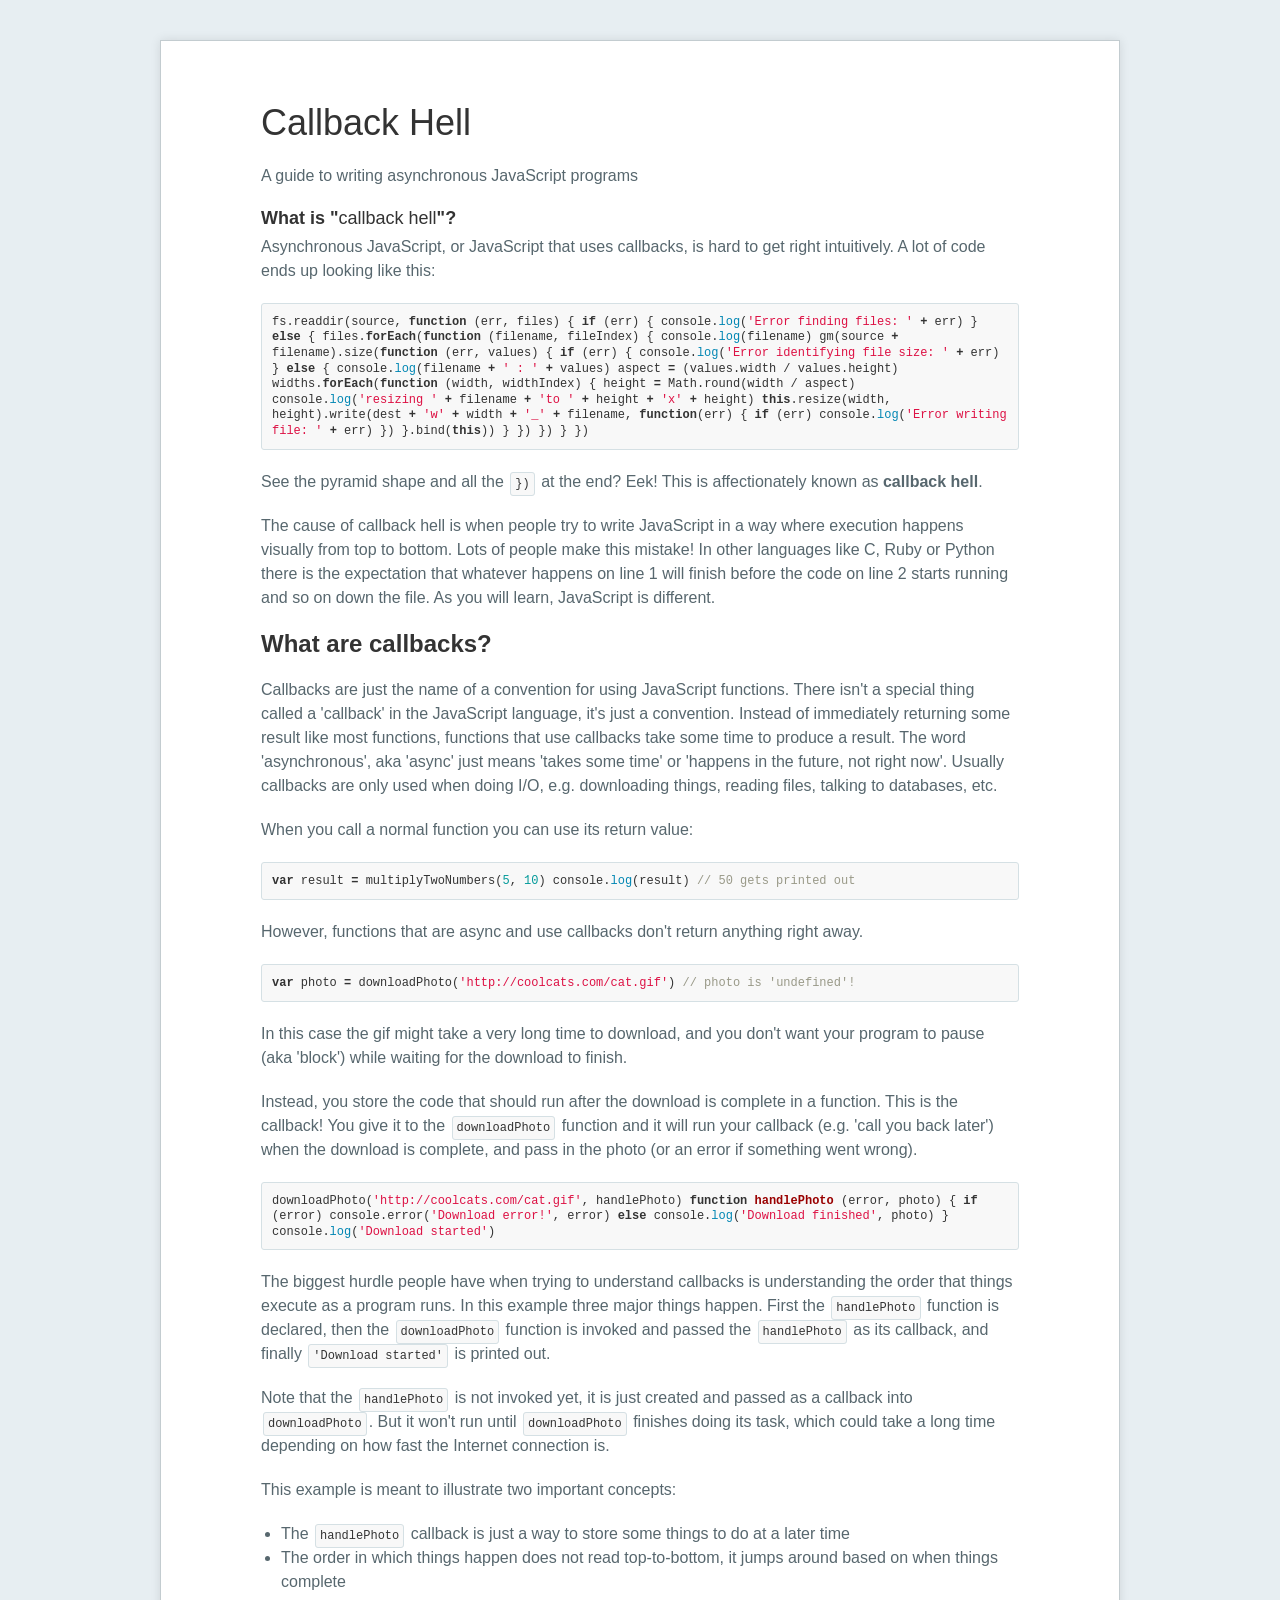
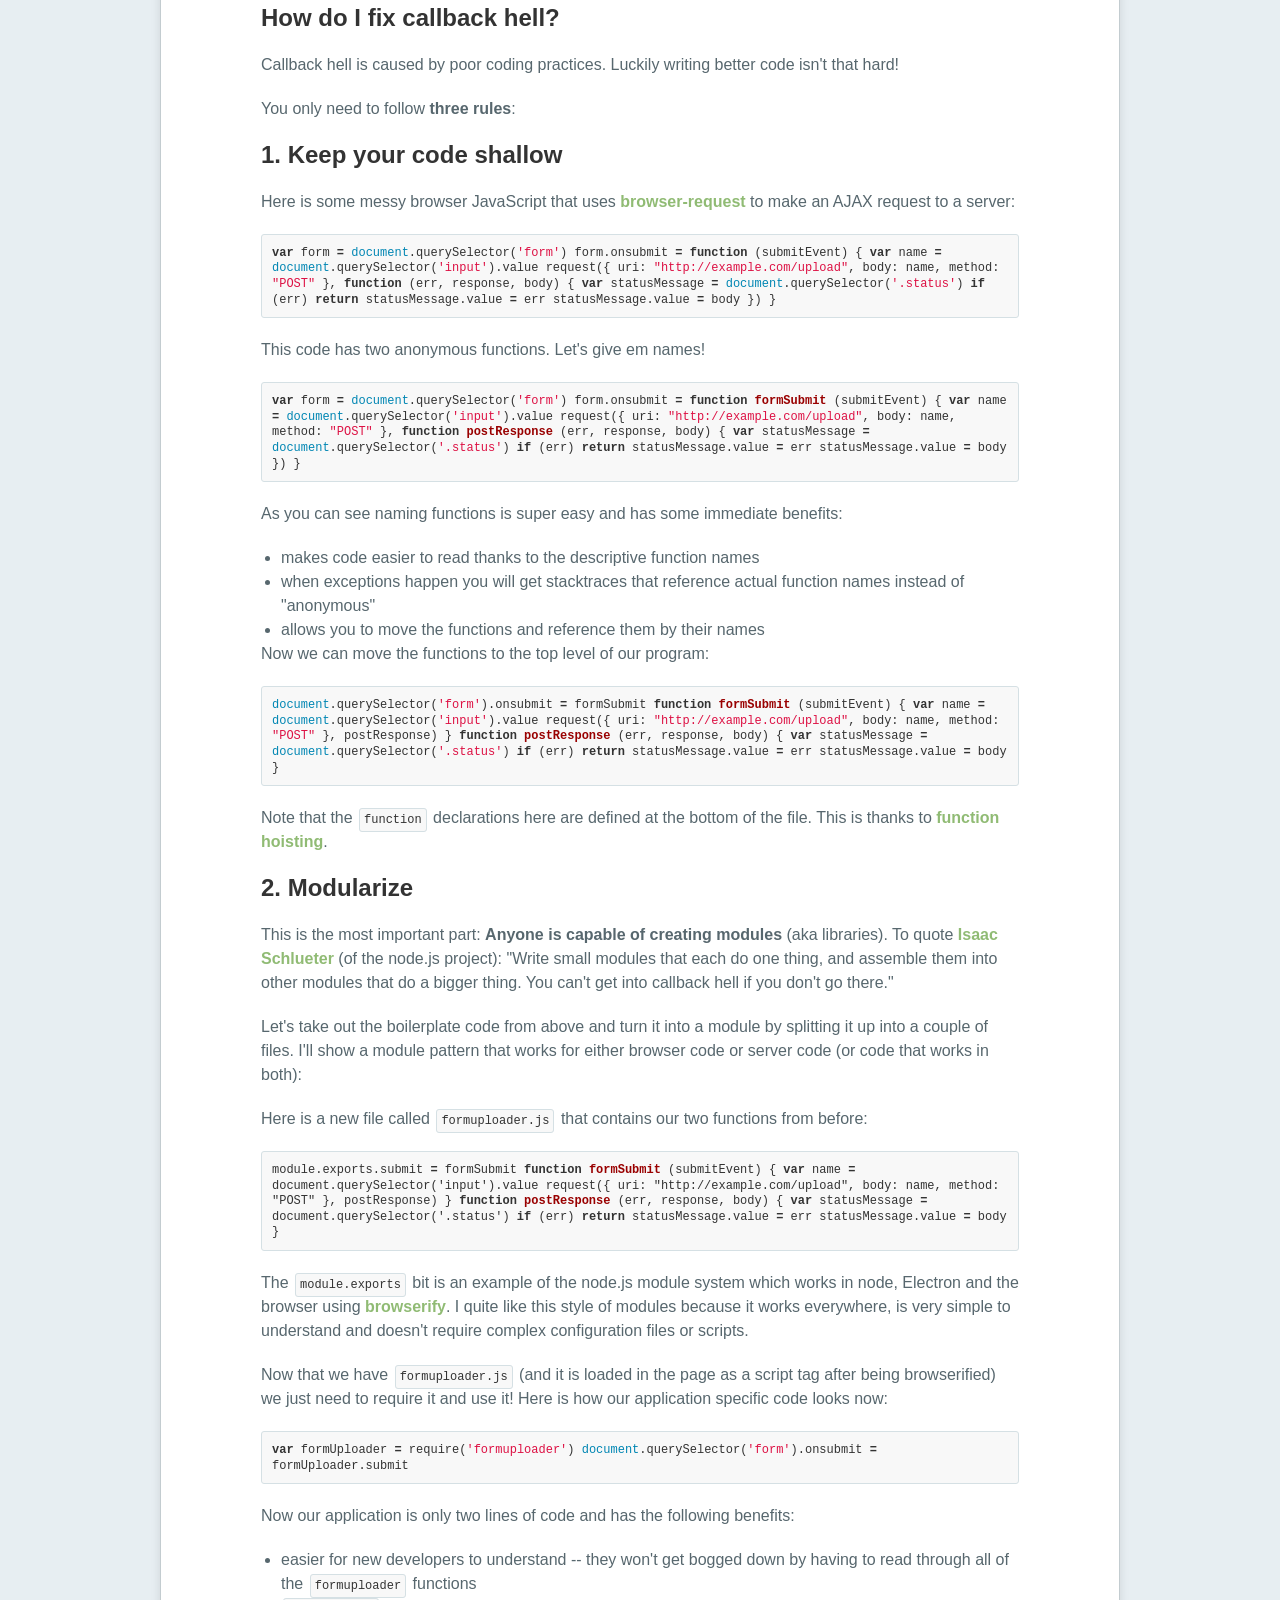
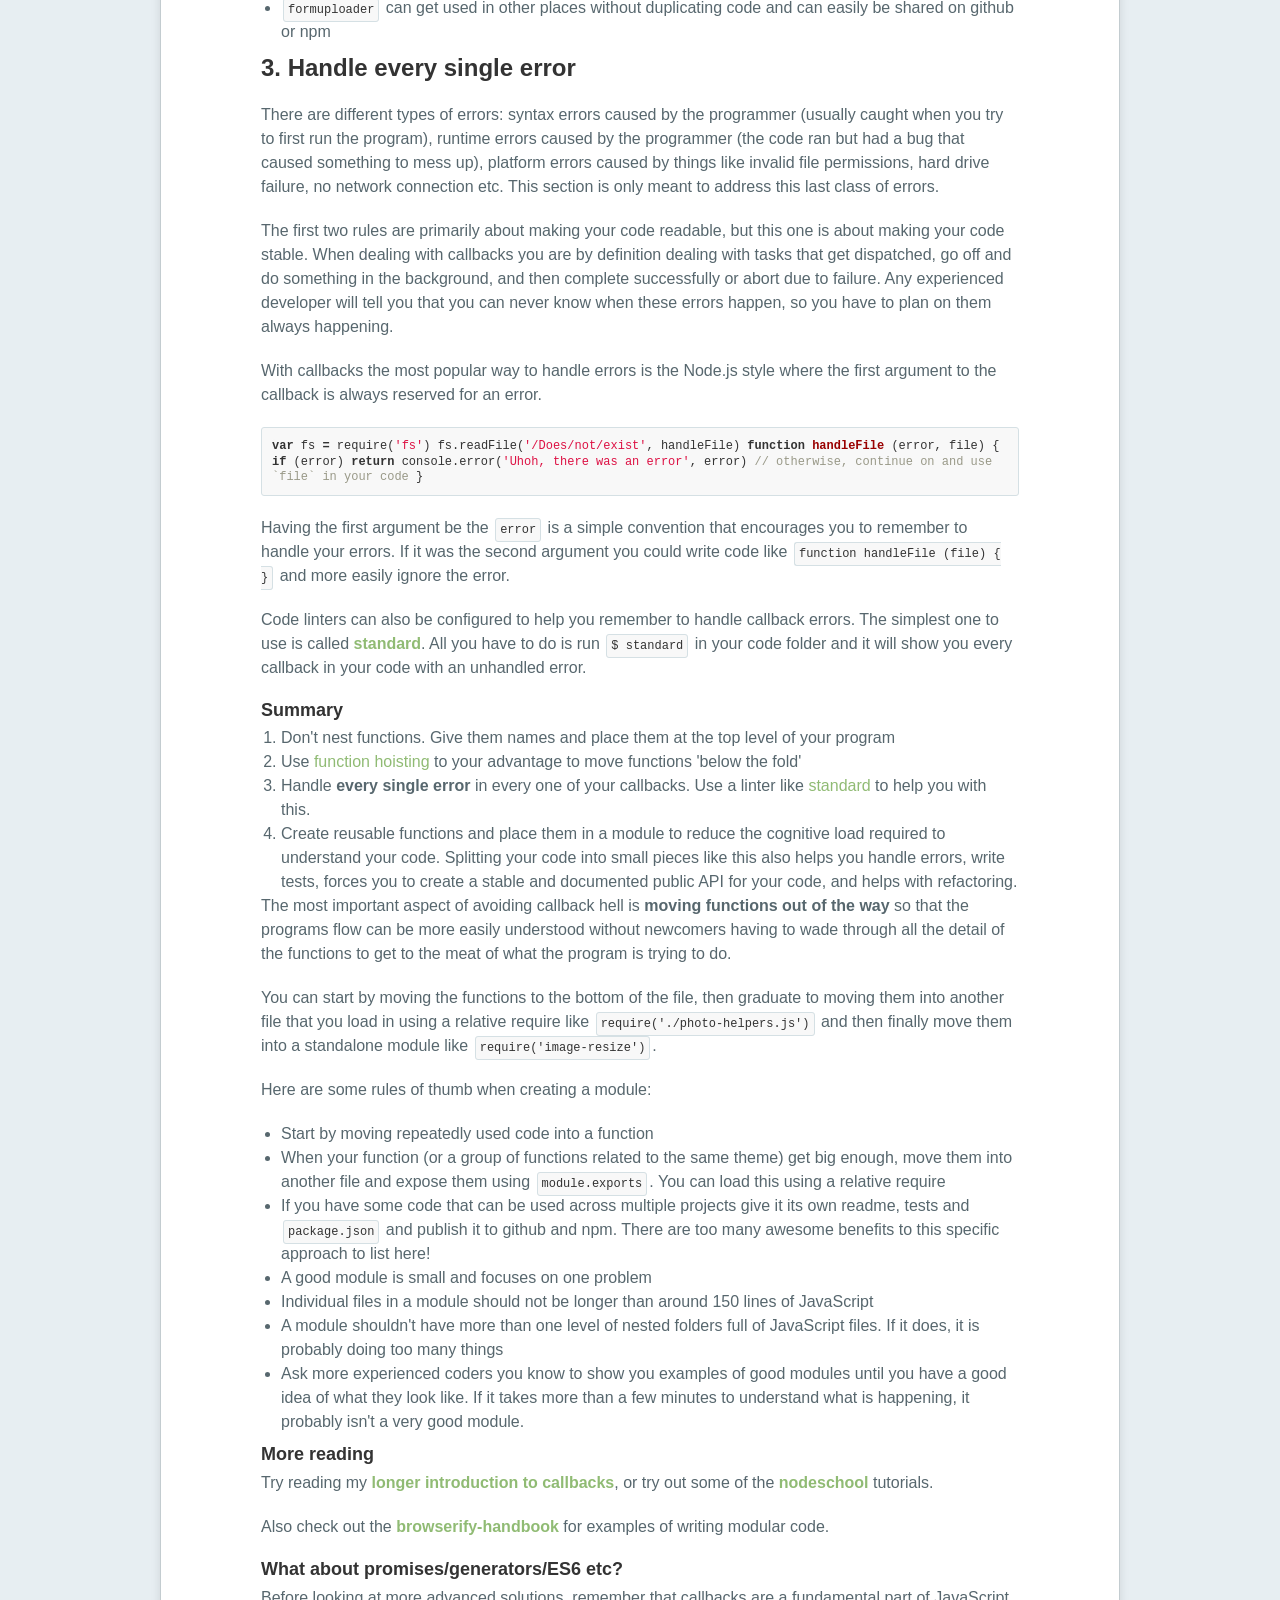
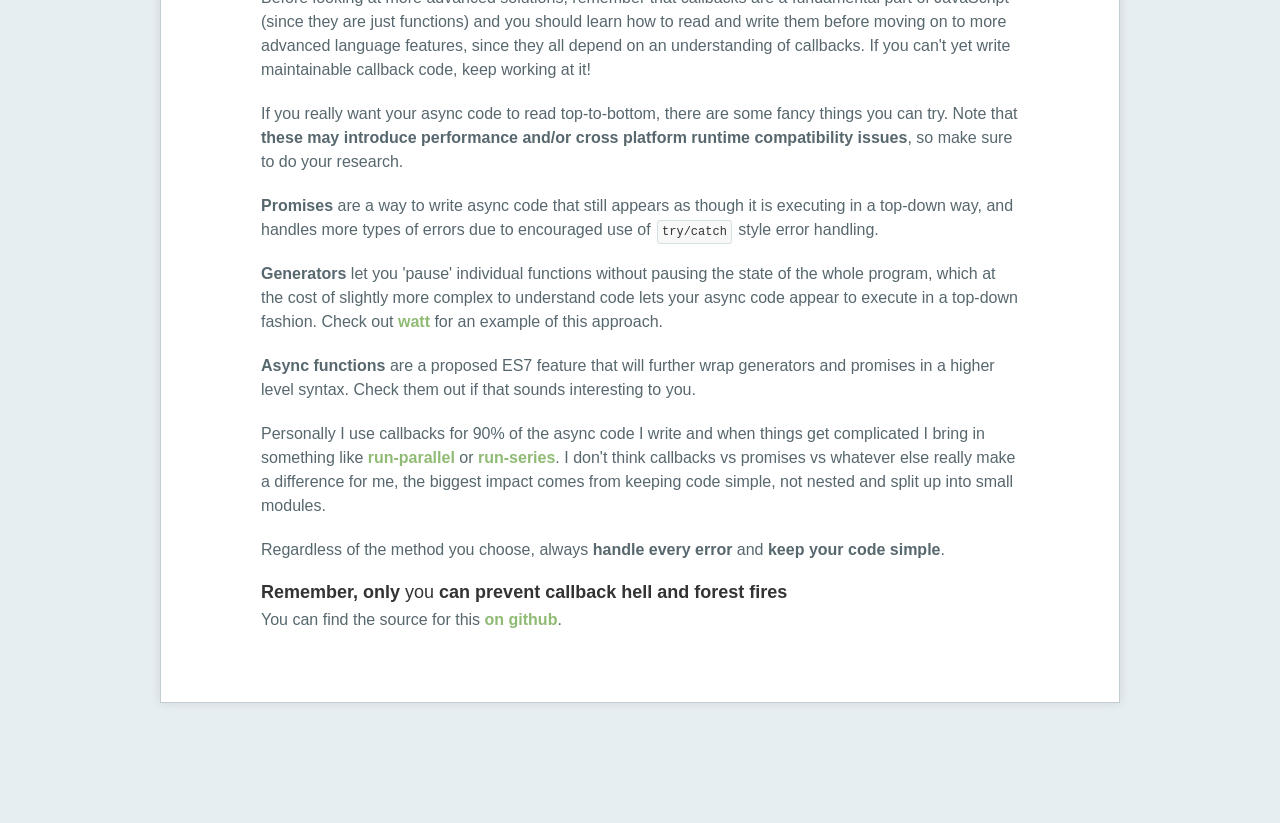
==== commit 80894dc3: "fix typo on line 240 "it's own readme" to "its own readme"" ====
--- a/index.html
+++ b/index.html
@@ -108,7 +108,7 @@
                       Here is some messy browser JavaScript that uses [browser-request](https://github.com/iriscouch/browser-request) to make an AJAX request to a server:
                           
                           var form = document.querySelector('form')
-                          form.addEventListener('submit', function (submitEvent) {
+                          form.onsubmit = function (submitEvent) {
                             var name = document.querySelector('input').value
                             request({
                               uri: "http://example.com/upload",
@@ -119,12 +119,12 @@
                               if (err) return statusMessage.value = err
                               statusMessage.value = body
                             })
-                          });
+                          }
                       
                       This code has two anonymous functions. Let's give em names!
 
                           var form = document.querySelector('form')
-                          form.addEventListener('submit', function formSubmit (submitEvent) {
+                          form.onsubmit = function formSubmit (submitEvent) {
                             var name = document.querySelector('input').value
                             request({
                               uri: "http://example.com/upload",
@@ -135,7 +135,7 @@
                               if (err) return statusMessage.value = err
                               statusMessage.value = body
                             })
-                          });
+                          }
                           
                       As you can see naming functions is super easy and has some immediate benefits: 
                       
@@ -145,7 +145,7 @@
                        
                       Now we can move the functions to the top level of our program:
                       
-                          document.querySelector('form').addEventListener('submit', formSubmit);
+                          document.querySelector('form').onsubmit = formSubmit
                           
                           function formSubmit (submitEvent) {
                             var name = document.querySelector('input').value
@@ -194,7 +194,7 @@
                       Now that we have `formuploader.js` (and it is loaded in the page as a script tag after being browserified) we just need to require it and use it! Here is how our application specific code looks now:
                 
                           var formUploader = require('formuploader')
-                          document.querySelector('form').addEventListener('submit', formUploader.submit);
+                          document.querySelector('form').onsubmit = formUploader.submit
                       
                       Now our application is only two lines of code and has the following benefits:
                       
@@ -237,7 +237,7 @@
                       
                       - Start by moving repeatedly used code into a function
                       - When your function (or a group of functions related to the same theme) get big enough, move them into another file and expose them using `module.exports`. You can load this using a relative require
-                      - If you have some code that can be used across multiple projects give it it's own readme, tests and `package.json` and publish it to github and npm. There are too many awesome benefits to this specific approach to list here!
+                      - If you have some code that can be used across multiple projects give it its own readme, tests and `package.json` and publish it to github and npm. There are too many awesome benefits to this specific approach to list here!
                       - A good module is small and focuses on one problem
                       - Individual files in a module should not be longer than around 150 lines of JavaScript
                       - A module shouldn't have more than one level of nested folders full of JavaScript files. If it does, it is probably doing too many things
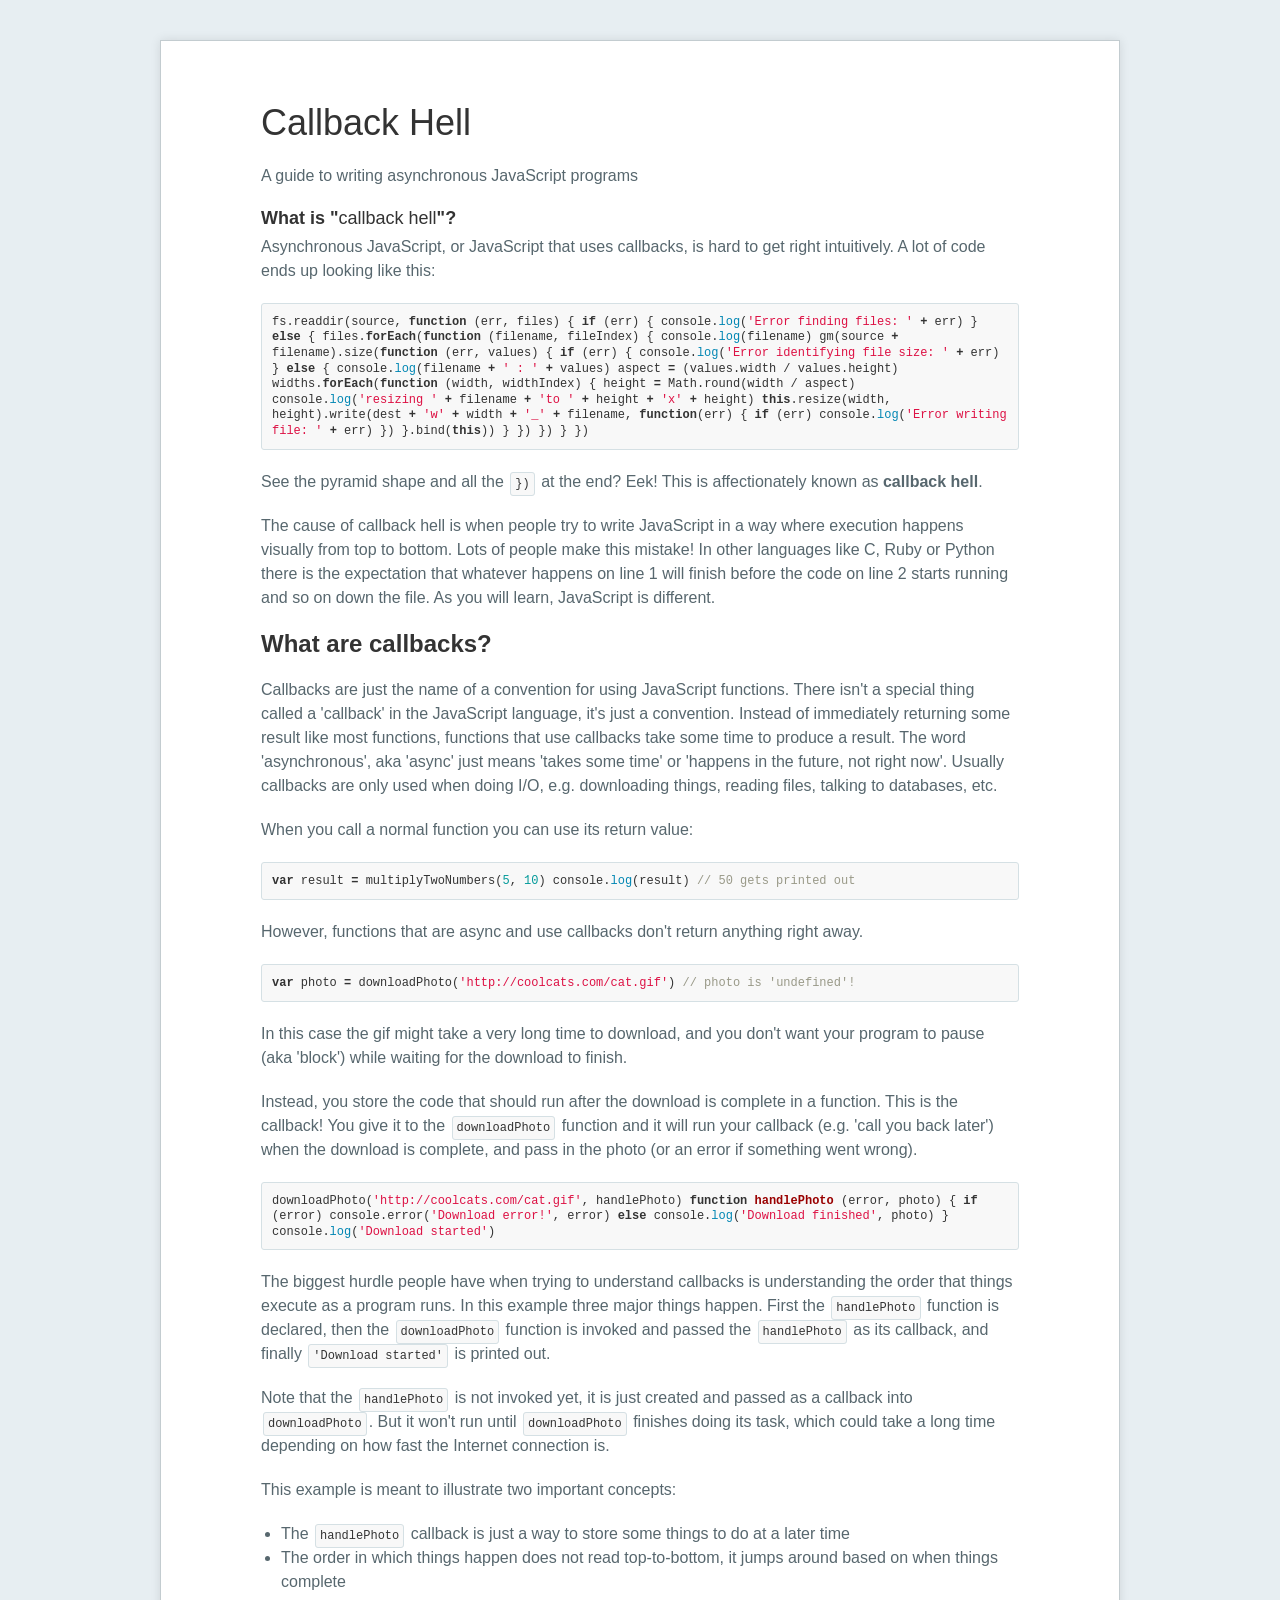
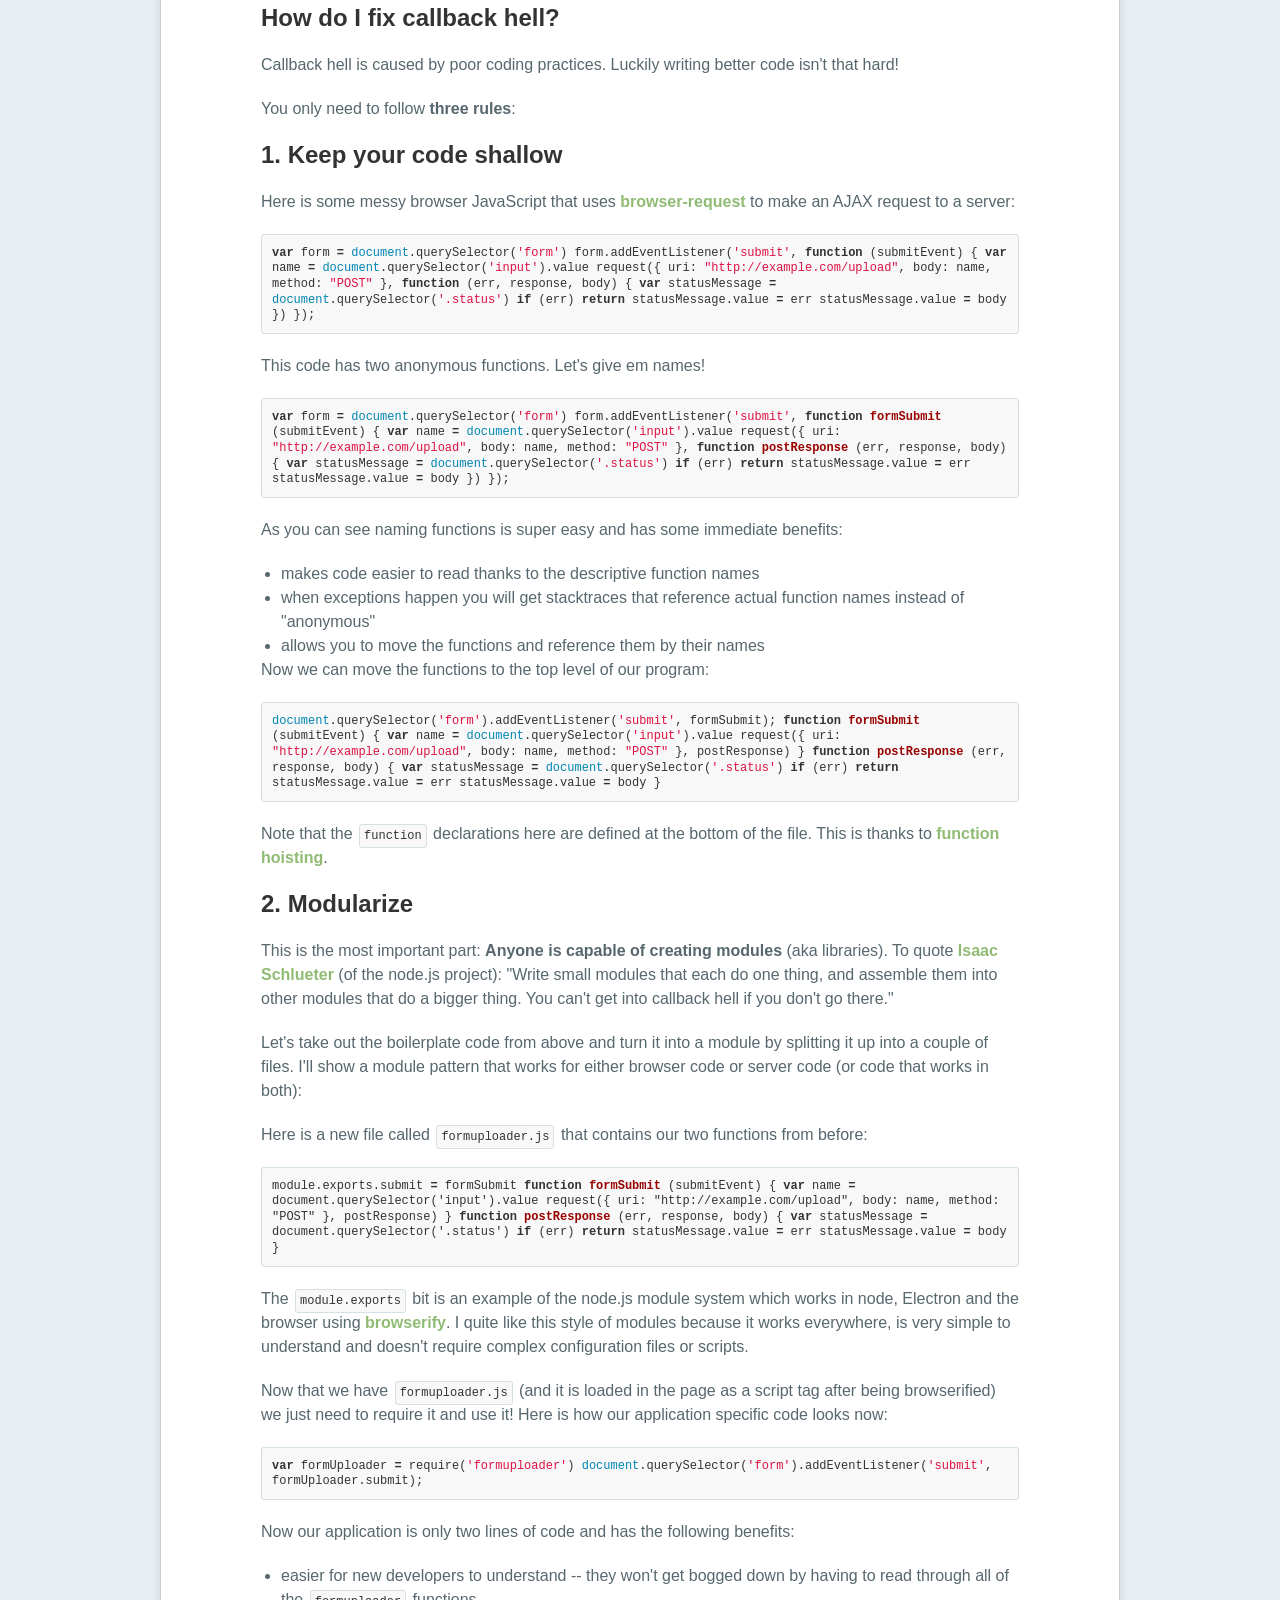
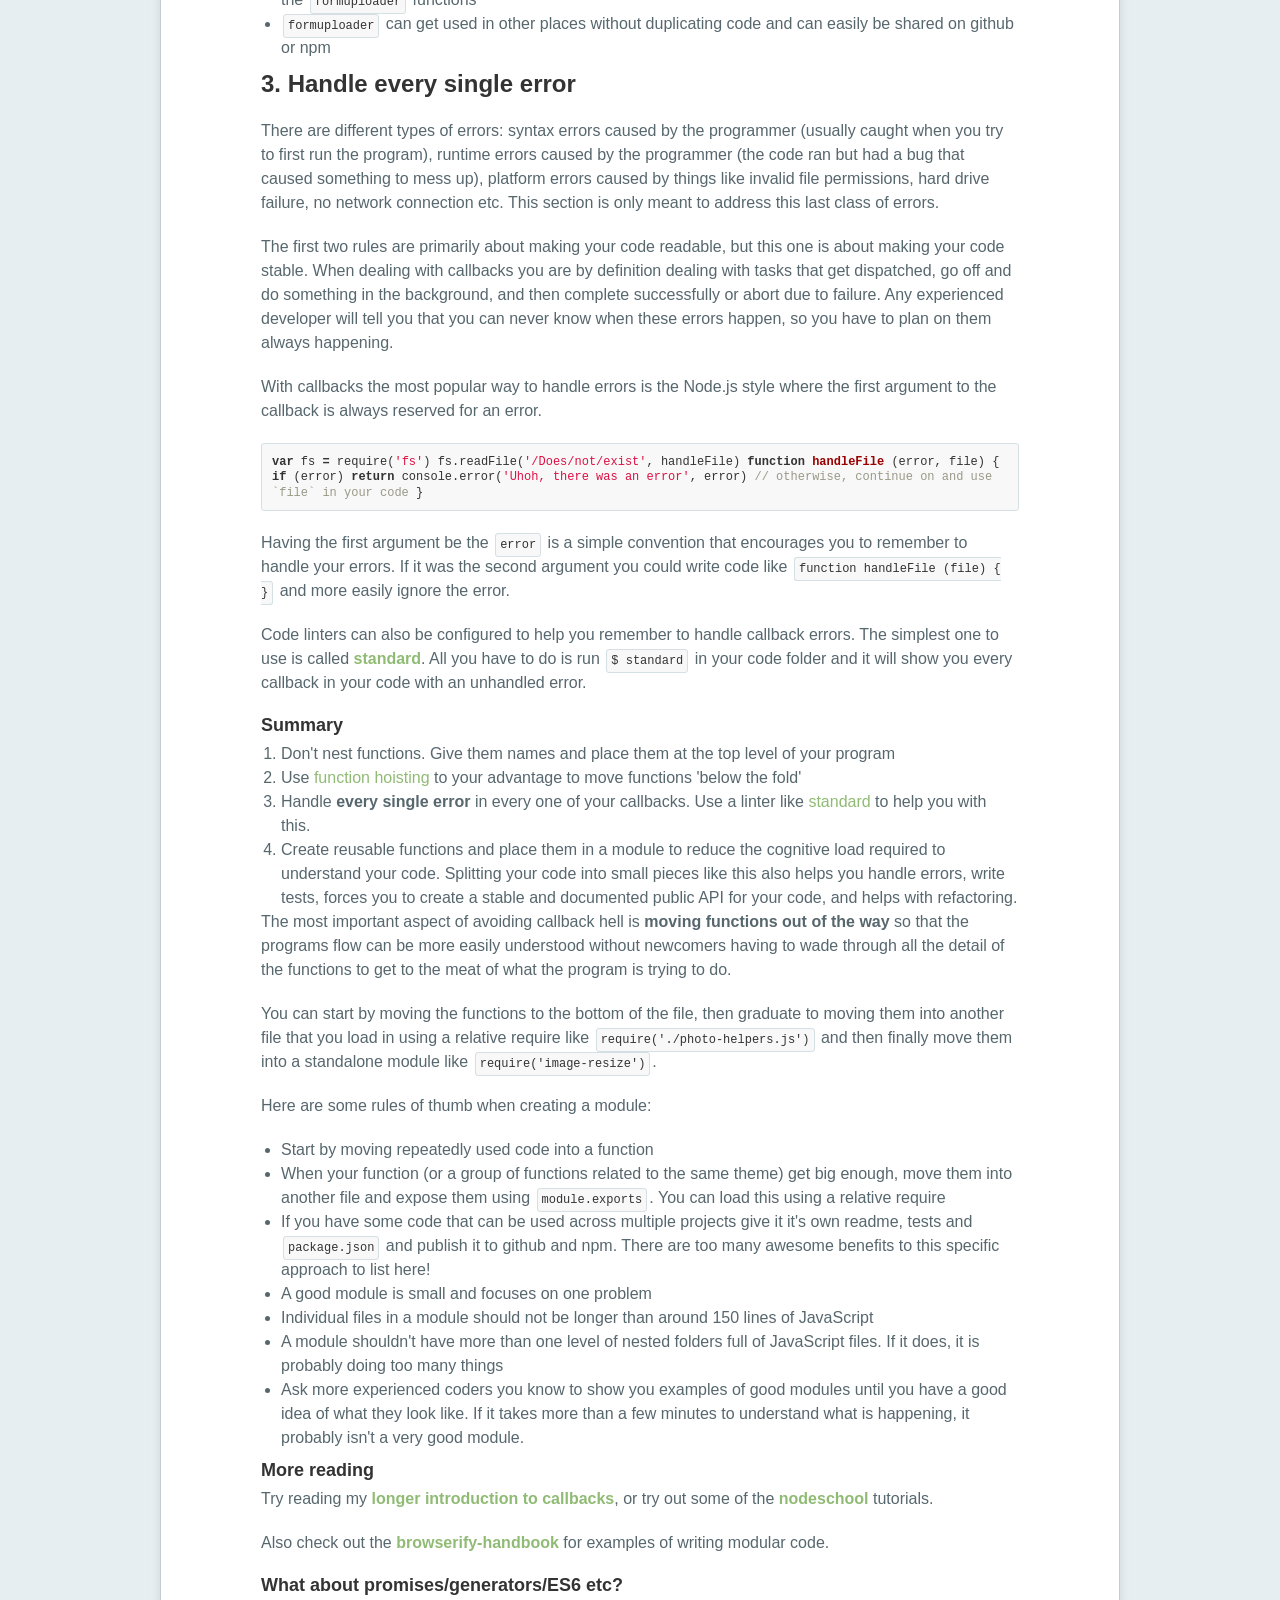
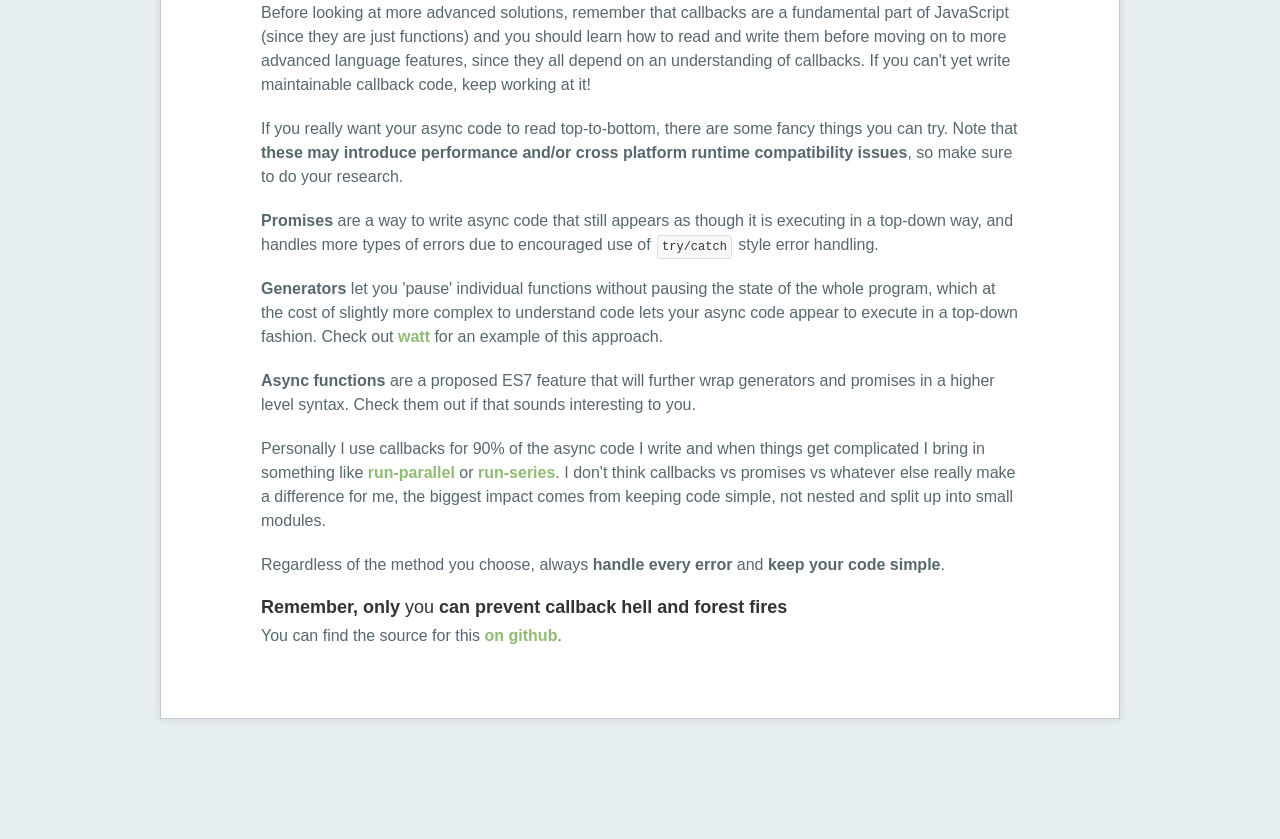
==== commit 4d70c6e1: "Merge 710639422d8fe3ae5eb6e4b44286532a9462a233 into f8e09ce989c0087b04c62ade45089c4d16e280ec" ====
--- a/index.html
+++ b/index.html
@@ -108,7 +108,7 @@
                       Here is some messy browser JavaScript that uses [browser-request](https://github.com/iriscouch/browser-request) to make an AJAX request to a server:
                           
                           var form = document.querySelector('form')
-                          form.onsubmit = function (submitEvent) {
+                          form.addEventListener('submit', function (submitEvent) {
                             var name = document.querySelector('input').value
                             request({
                               uri: "http://example.com/upload",
@@ -119,12 +119,12 @@
                               if (err) return statusMessage.value = err
                               statusMessage.value = body
                             })
-                          }
+                          });
                       
                       This code has two anonymous functions. Let's give em names!
 
                           var form = document.querySelector('form')
-                          form.onsubmit = function formSubmit (submitEvent) {
+                          form.addEventListener('submit', function formSubmit (submitEvent) {
                             var name = document.querySelector('input').value
                             request({
                               uri: "http://example.com/upload",
@@ -135,7 +135,7 @@
                               if (err) return statusMessage.value = err
                               statusMessage.value = body
                             })
-                          }
+                          });
                           
                       As you can see naming functions is super easy and has some immediate benefits: 
                       
@@ -145,7 +145,7 @@
                        
                       Now we can move the functions to the top level of our program:
                       
-                          document.querySelector('form').onsubmit = formSubmit
+                          document.querySelector('form').addEventListener('submit', formSubmit);
                           
                           function formSubmit (submitEvent) {
                             var name = document.querySelector('input').value
@@ -194,7 +194,7 @@
                       Now that we have `formuploader.js` (and it is loaded in the page as a script tag after being browserified) we just need to require it and use it! Here is how our application specific code looks now:
                 
                           var formUploader = require('formuploader')
-                          document.querySelector('form').onsubmit = formUploader.submit
+                          document.querySelector('form').addEventListener('submit', formUploader.submit);
                       
                       Now our application is only two lines of code and has the following benefits:
                       
@@ -237,7 +237,7 @@
                       
                       - Start by moving repeatedly used code into a function
                       - When your function (or a group of functions related to the same theme) get big enough, move them into another file and expose them using `module.exports`. You can load this using a relative require
-                      - If you have some code that can be used across multiple projects give it its own readme, tests and `package.json` and publish it to github and npm. There are too many awesome benefits to this specific approach to list here!
+                      - If you have some code that can be used across multiple projects give it it's own readme, tests and `package.json` and publish it to github and npm. There are too many awesome benefits to this specific approach to list here!
                       - A good module is small and focuses on one problem
                       - Individual files in a module should not be longer than around 150 lines of JavaScript
                       - A module shouldn't have more than one level of nested folders full of JavaScript files. If it does, it is probably doing too many things
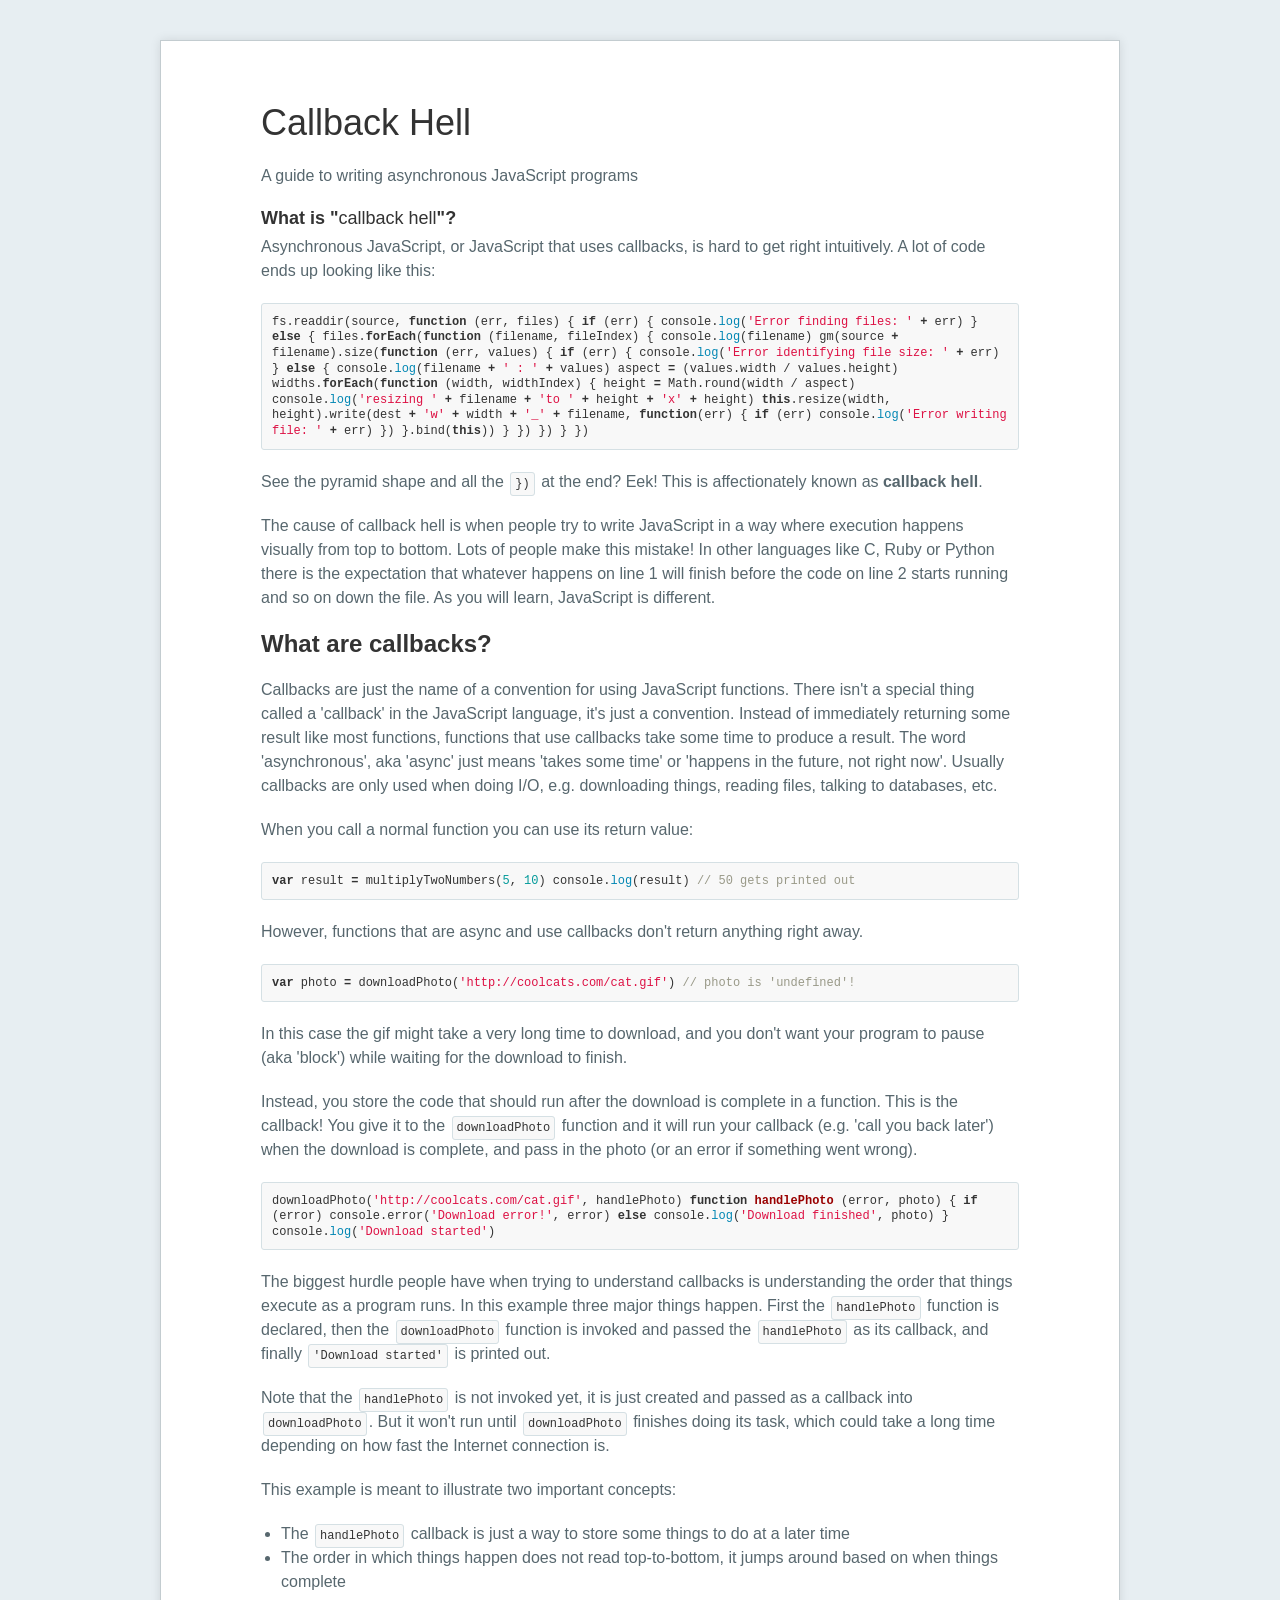
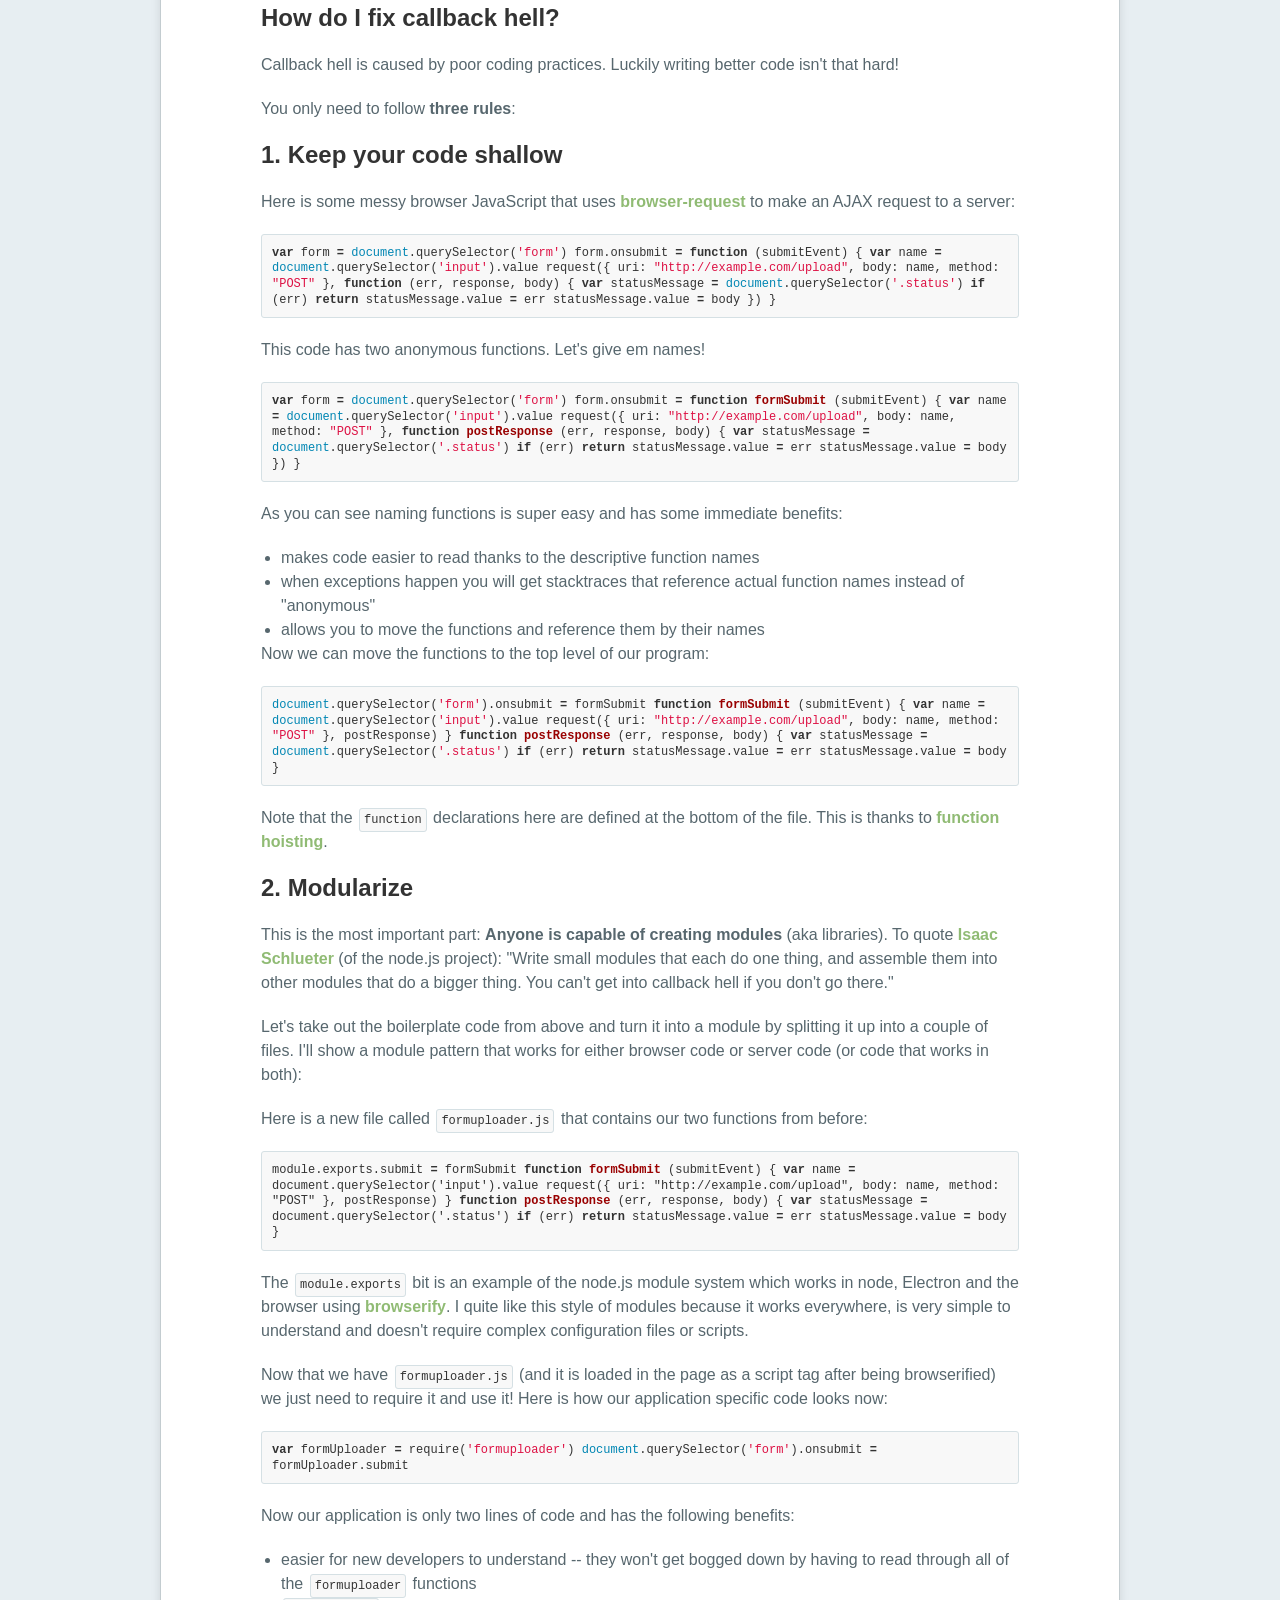
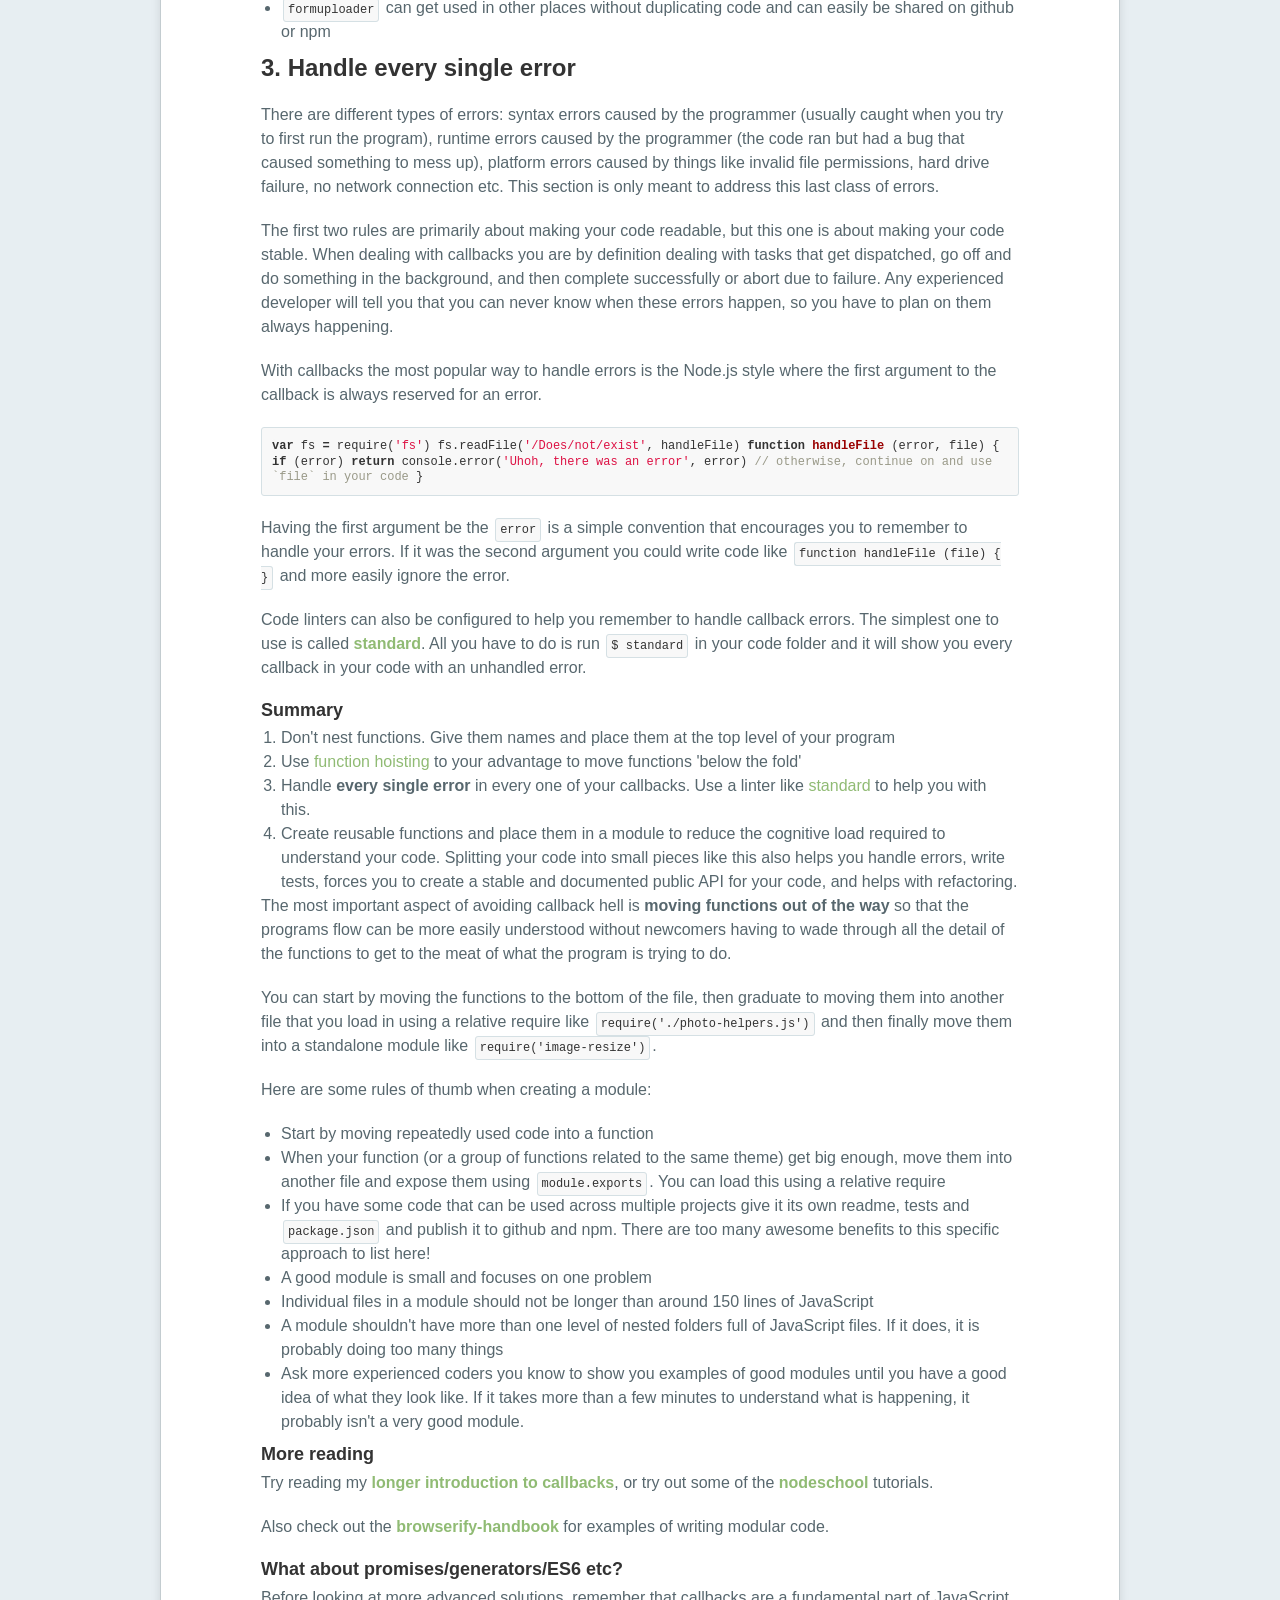
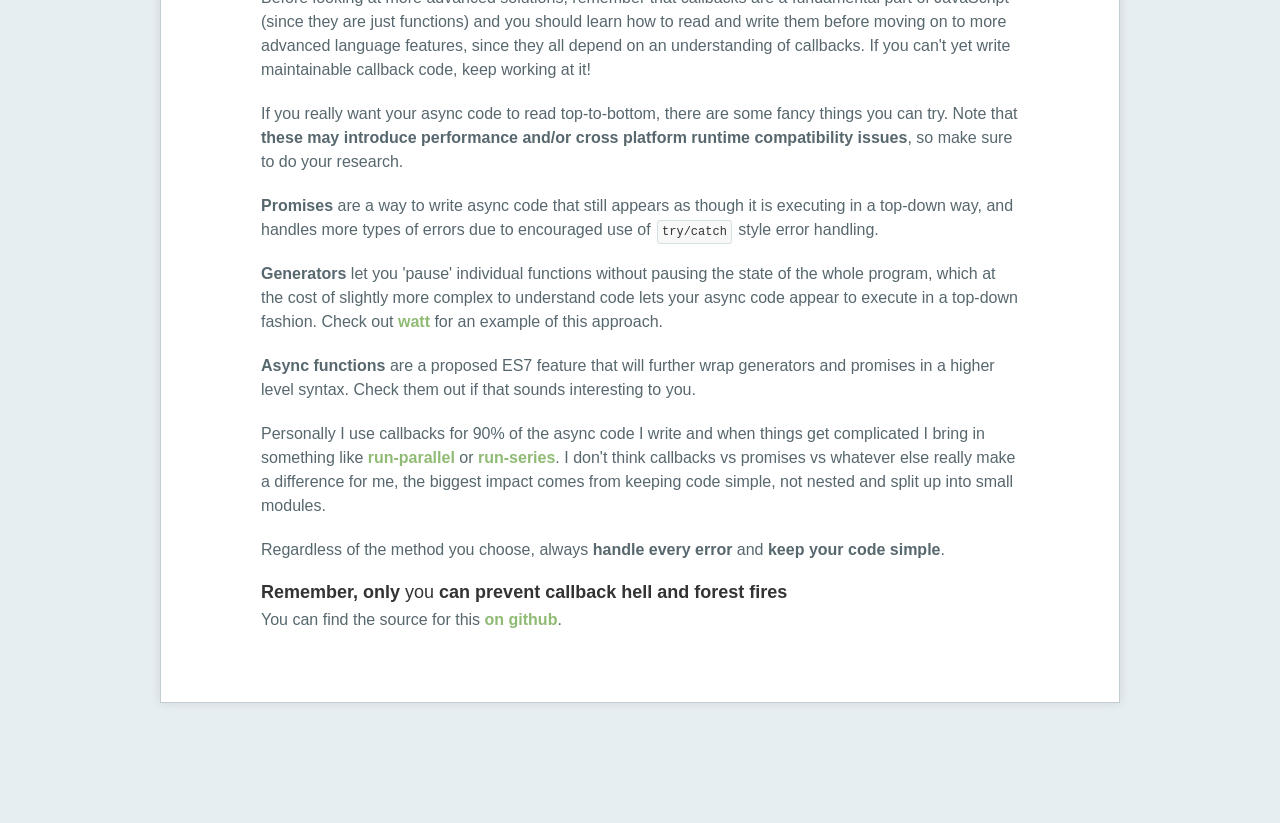
==== commit 5850aefd: "Merge 80894dc3eadd1cbf288d8c9123e52edd71d156d1 into f8e09ce989c0087b04c62ade45089c4d16e280ec" ====
--- a/index.html
+++ b/index.html
@@ -108,7 +108,7 @@
                       Here is some messy browser JavaScript that uses [browser-request](https://github.com/iriscouch/browser-request) to make an AJAX request to a server:
                           
                           var form = document.querySelector('form')
-                          form.addEventListener('submit', function (submitEvent) {
+                          form.onsubmit = function (submitEvent) {
                             var name = document.querySelector('input').value
                             request({
                               uri: "http://example.com/upload",
@@ -119,12 +119,12 @@
                               if (err) return statusMessage.value = err
                               statusMessage.value = body
                             })
-                          });
+                          }
                       
                       This code has two anonymous functions. Let's give em names!
 
                           var form = document.querySelector('form')
-                          form.addEventListener('submit', function formSubmit (submitEvent) {
+                          form.onsubmit = function formSubmit (submitEvent) {
                             var name = document.querySelector('input').value
                             request({
                               uri: "http://example.com/upload",
@@ -135,7 +135,7 @@
                               if (err) return statusMessage.value = err
                               statusMessage.value = body
                             })
-                          });
+                          }
                           
                       As you can see naming functions is super easy and has some immediate benefits: 
                       
@@ -145,7 +145,7 @@
                        
                       Now we can move the functions to the top level of our program:
                       
-                          document.querySelector('form').addEventListener('submit', formSubmit);
+                          document.querySelector('form').onsubmit = formSubmit
                           
                           function formSubmit (submitEvent) {
                             var name = document.querySelector('input').value
@@ -194,7 +194,7 @@
                       Now that we have `formuploader.js` (and it is loaded in the page as a script tag after being browserified) we just need to require it and use it! Here is how our application specific code looks now:
                 
                           var formUploader = require('formuploader')
-                          document.querySelector('form').addEventListener('submit', formUploader.submit);
+                          document.querySelector('form').onsubmit = formUploader.submit
                       
                       Now our application is only two lines of code and has the following benefits:
                       
@@ -237,7 +237,7 @@
                       
                       - Start by moving repeatedly used code into a function
                       - When your function (or a group of functions related to the same theme) get big enough, move them into another file and expose them using `module.exports`. You can load this using a relative require
-                      - If you have some code that can be used across multiple projects give it it's own readme, tests and `package.json` and publish it to github and npm. There are too many awesome benefits to this specific approach to list here!
+                      - If you have some code that can be used across multiple projects give it its own readme, tests and `package.json` and publish it to github and npm. There are too many awesome benefits to this specific approach to list here!
                       - A good module is small and focuses on one problem
                       - Individual files in a module should not be longer than around 150 lines of JavaScript
                       - A module shouldn't have more than one level of nested folders full of JavaScript files. If it does, it is probably doing too many things
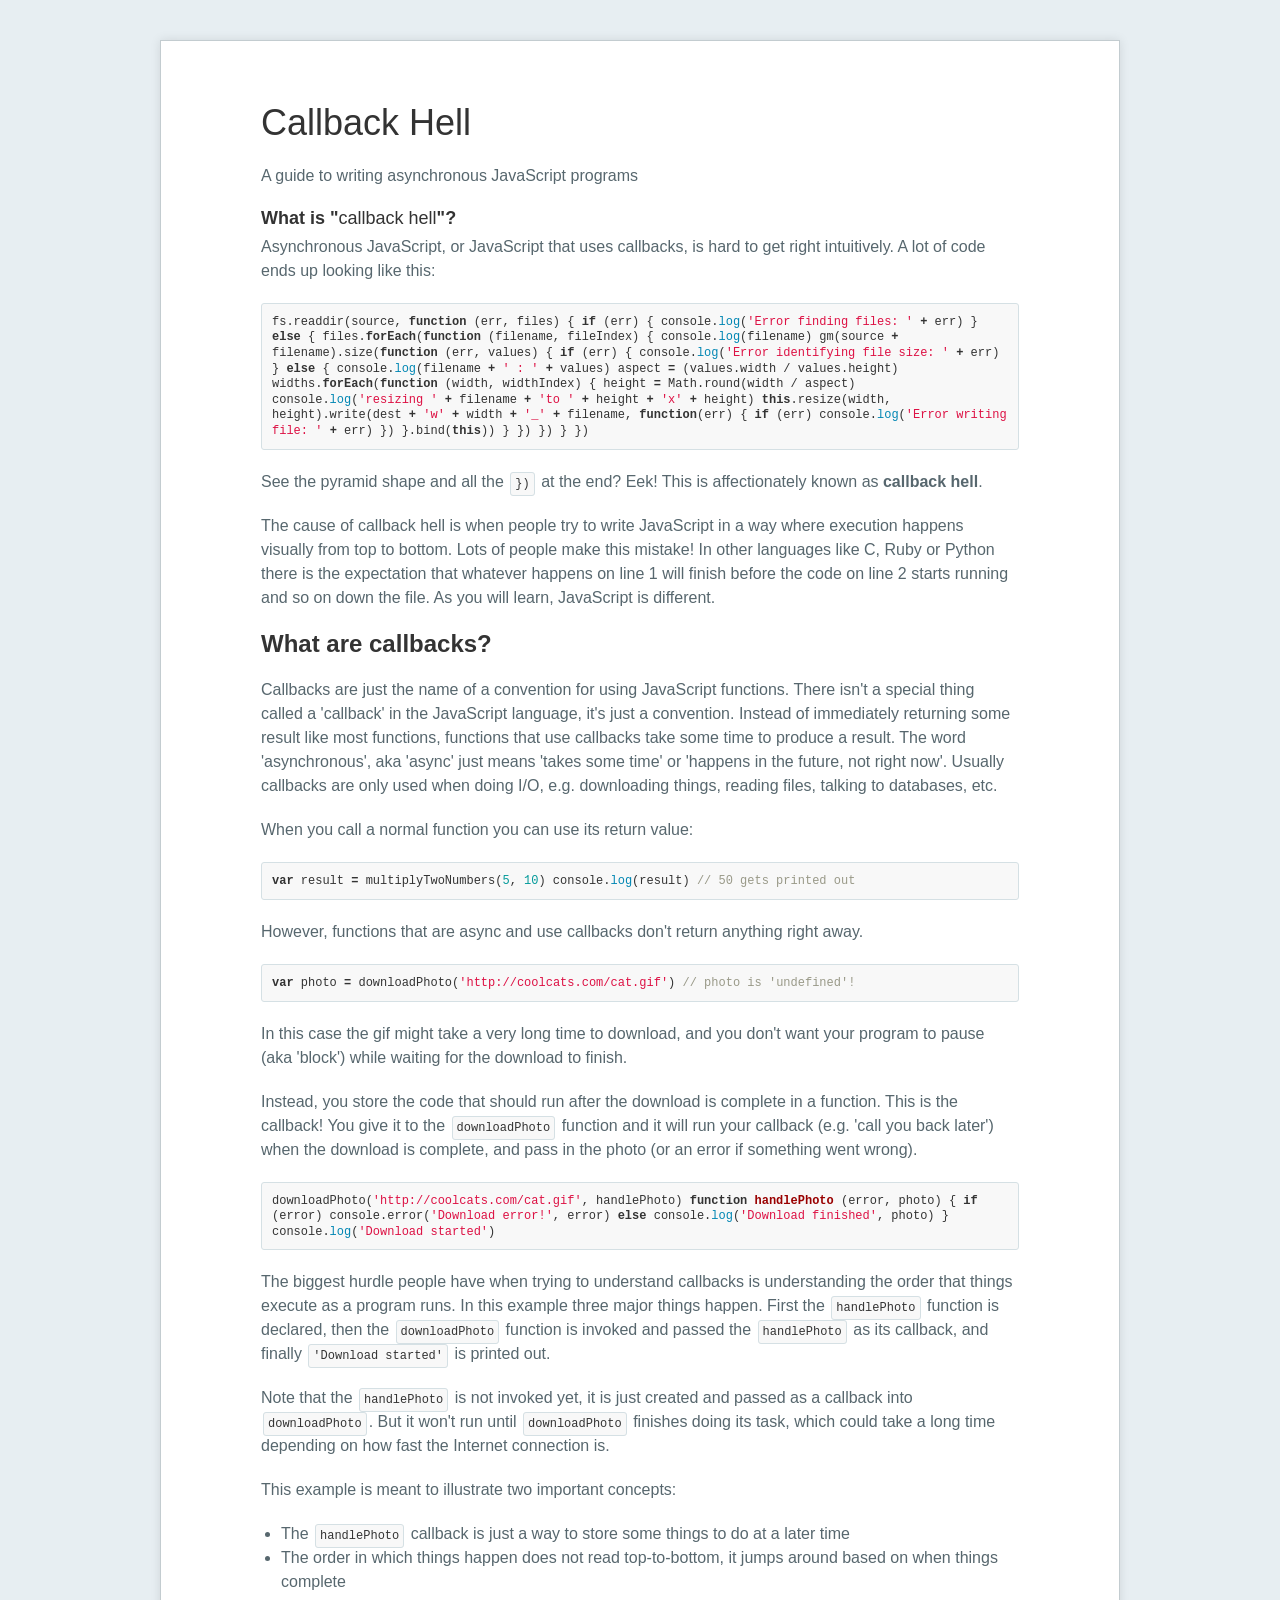
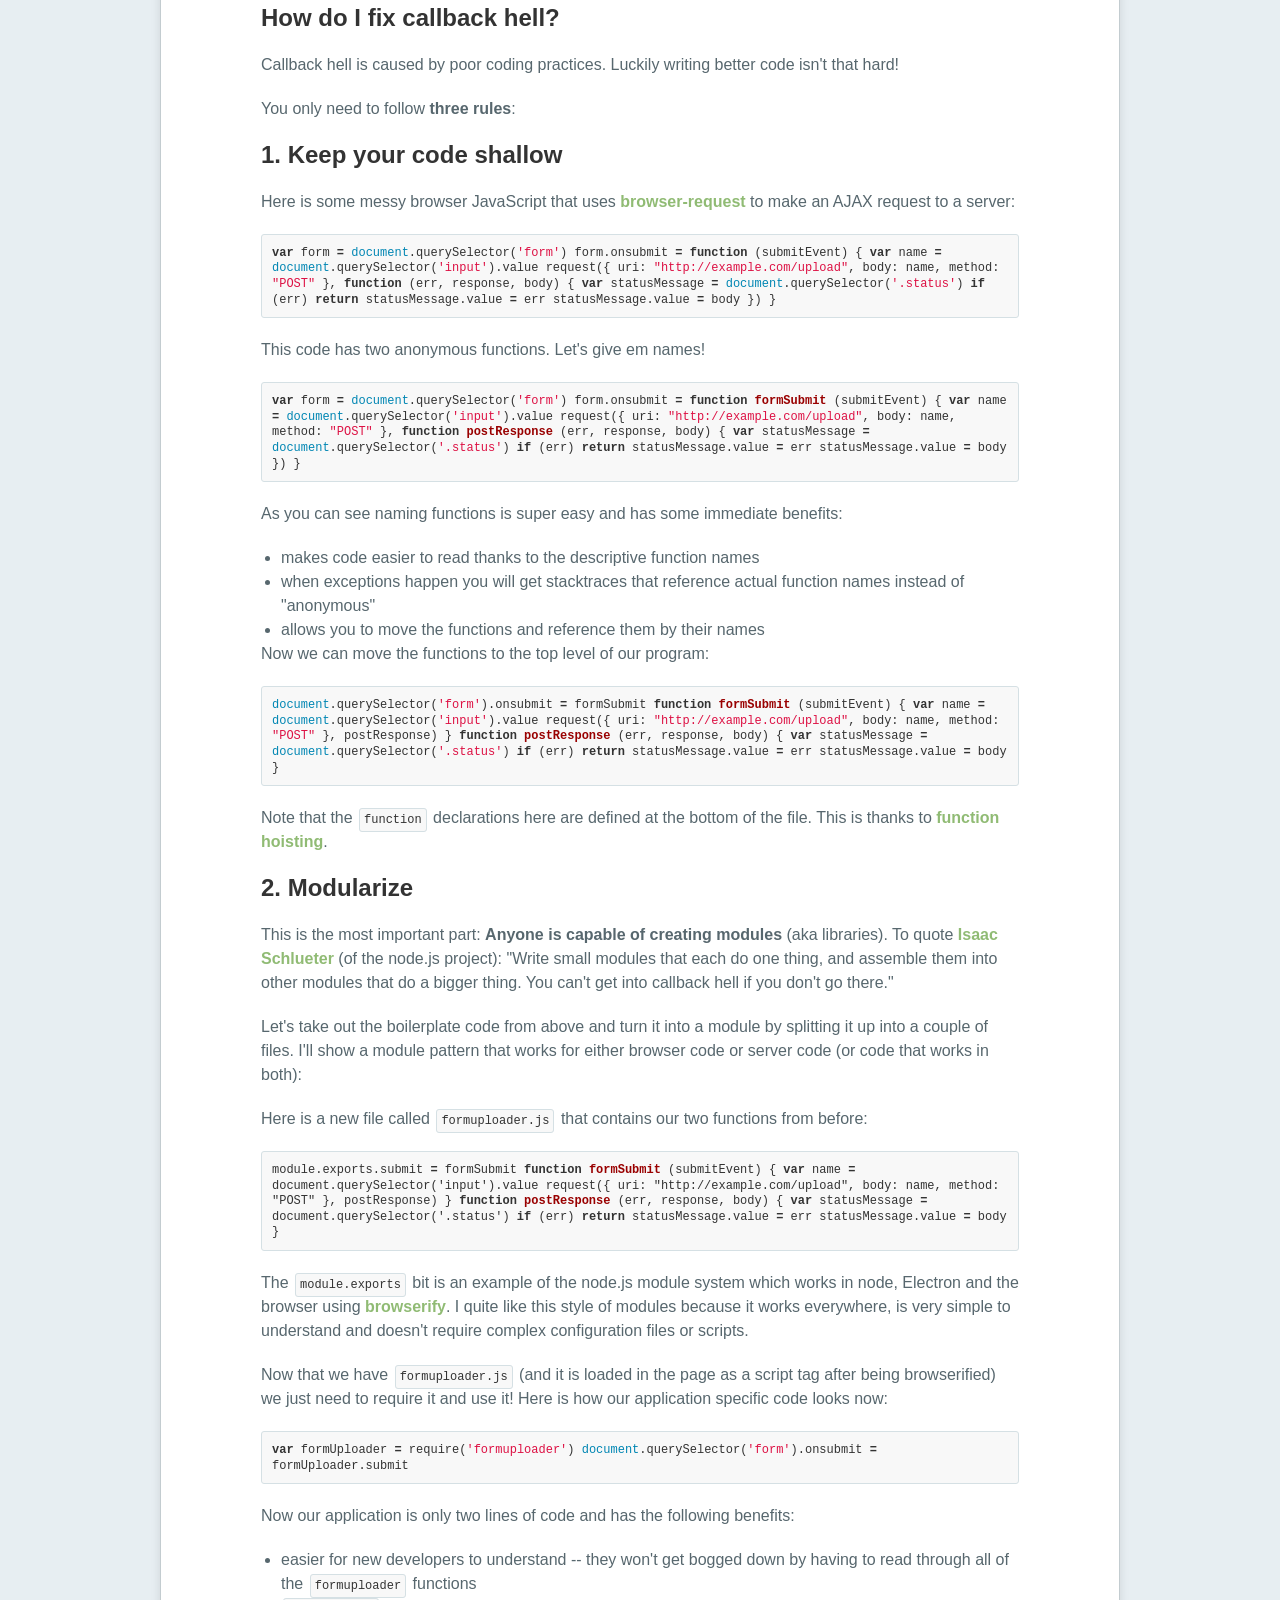
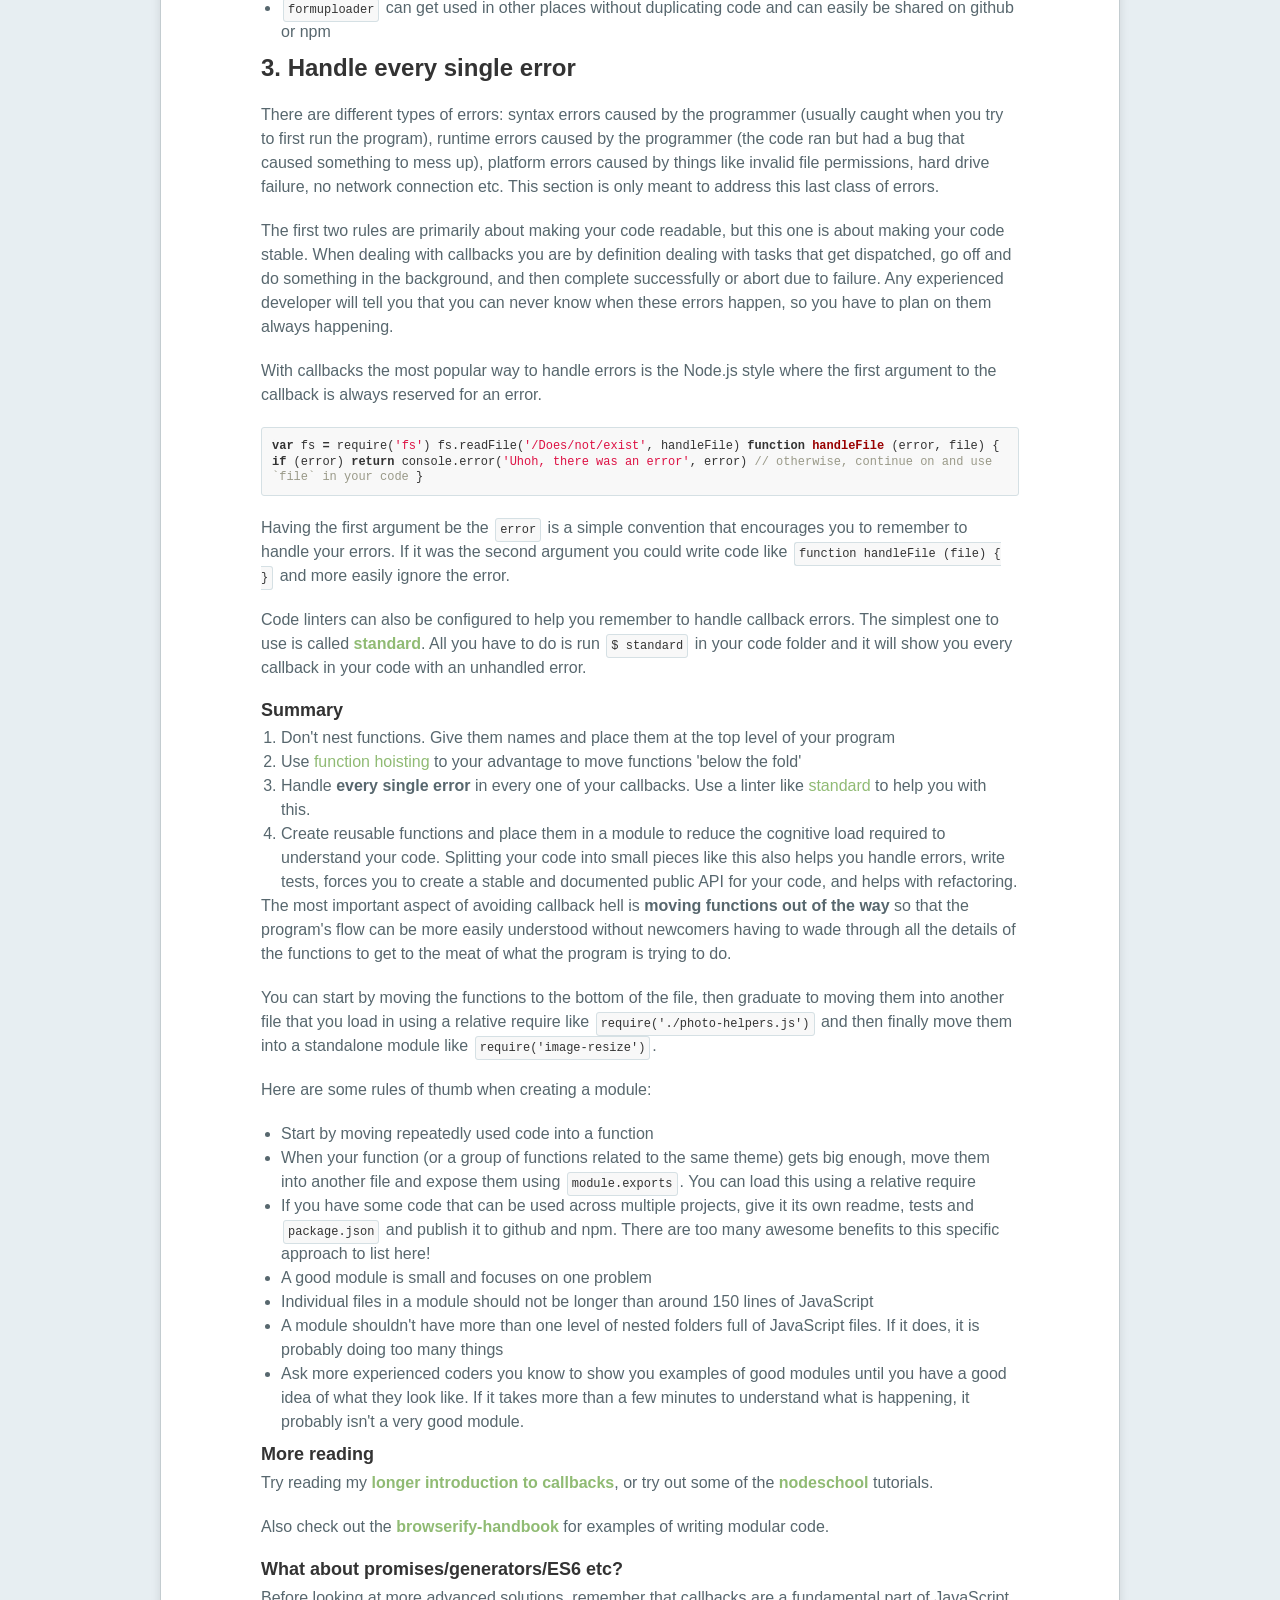
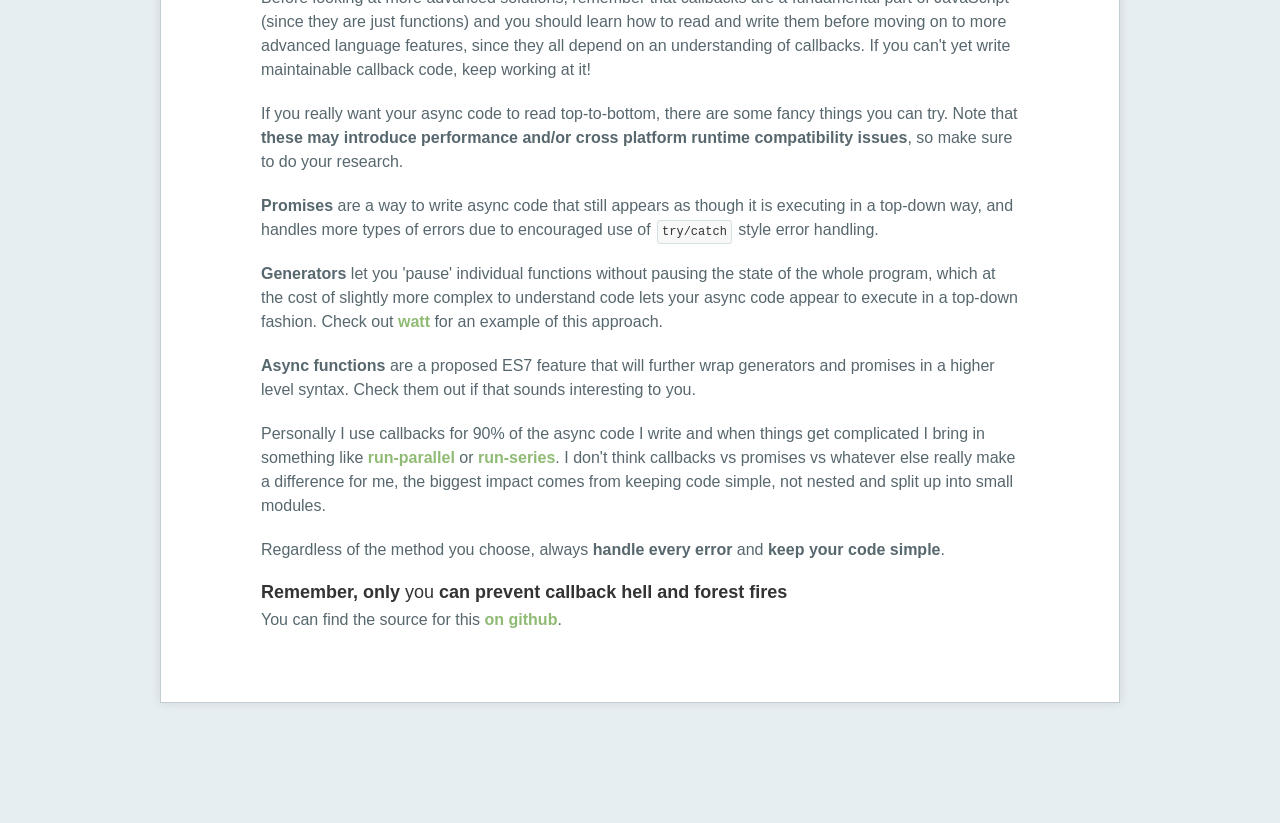
==== commit ebe76628: "Minor typo fixes" ====
--- a/index.html
+++ b/index.html
@@ -229,15 +229,15 @@
                       3. Handle **every single error** in every one of your callbacks. Use a linter like [standard](http://standardjs.com/) to help you with this.
                       4. Create reusable functions and place them in a module to reduce the cognitive load required to understand your code. Splitting your code into small pieces like this also helps you handle errors, write tests, forces you to create a stable and documented  public API for your code, and helps with refactoring.
                       
-                      The most important aspect of avoiding callback hell is **moving functions out of the way** so that the programs flow can be more easily understood without newcomers having to wade through all the detail of the functions to get to the meat of what the program is trying to do.
+                      The most important aspect of avoiding callback hell is **moving functions out of the way** so that the program's flow can be more easily understood without newcomers having to wade through all the details of the functions to get to the meat of what the program is trying to do.
                       
                       You can start by moving the functions to the bottom of the file, then graduate to moving them into another file that you load in using a relative require like `require('./photo-helpers.js')` and then finally move them into a standalone module like `require('image-resize')`.
                       
                       Here are some rules of thumb when creating a module:
                       
                       - Start by moving repeatedly used code into a function
-                      - When your function (or a group of functions related to the same theme) get big enough, move them into another file and expose them using `module.exports`. You can load this using a relative require
-                      - If you have some code that can be used across multiple projects give it its own readme, tests and `package.json` and publish it to github and npm. There are too many awesome benefits to this specific approach to list here!
+                      - When your function (or a group of functions related to the same theme) gets big enough, move them into another file and expose them using `module.exports`. You can load this using a relative require
+                      - If you have some code that can be used across multiple projects, give it its own readme, tests and `package.json` and publish it to github and npm. There are too many awesome benefits to this specific approach to list here!
                       - A good module is small and focuses on one problem
                       - Individual files in a module should not be longer than around 150 lines of JavaScript
                       - A module shouldn't have more than one level of nested folders full of JavaScript files. If it does, it is probably doing too many things
